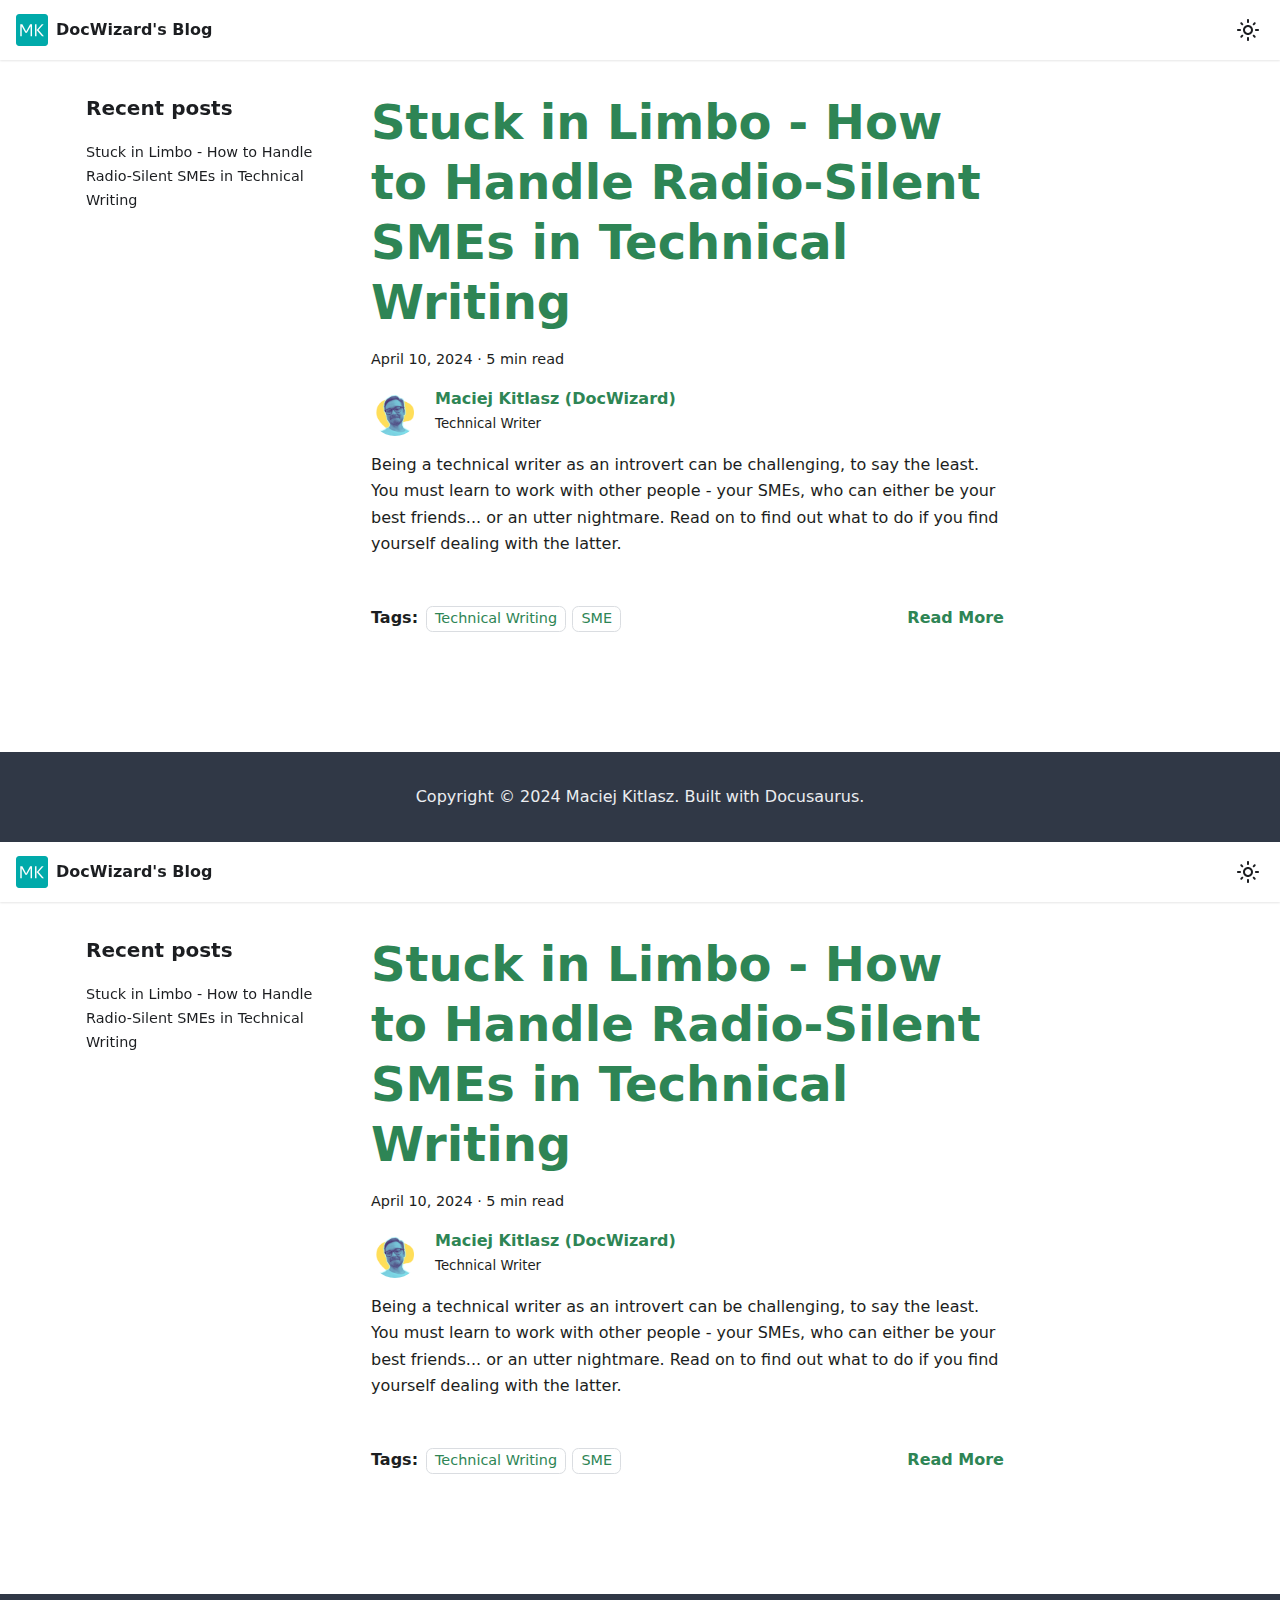
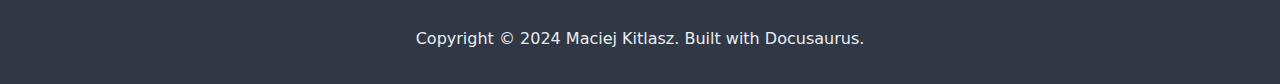
==== index.html @ 6c666f09 "first commit" ====
<!doctype html>
<html lang="en" dir="ltr" class="blog-wrapper blog-list-page plugin-blog plugin-id-default" data-has-hydrated="false">
<head>
<meta charset="UTF-8">
<meta name="generator" content="Docusaurus v3.2.1">
<title data-rh="true">DocWizard&#x27;s Blog | DocWizard&#x27;s Blog</title><meta data-rh="true" name="viewport" content="width=device-width,initial-scale=1"><meta data-rh="true" name="twitter:card" content="summary_large_image"><meta data-rh="true" property="og:image" content="https://docwizard.github.io/img/docusaurus-social-card.jpg"><meta data-rh="true" name="twitter:image" content="https://docwizard.github.io/img/docusaurus-social-card.jpg"><meta data-rh="true" property="og:url" content="https://docwizard.github.io/"><meta data-rh="true" property="og:locale" content="en"><meta data-rh="true" name="docusaurus_locale" content="en"><meta data-rh="true" name="docsearch:language" content="en"><meta data-rh="true" property="og:title" content="DocWizard&#x27;s Blog | DocWizard&#x27;s Blog"><meta data-rh="true" name="description" content="Blog"><meta data-rh="true" property="og:description" content="Blog"><meta data-rh="true" name="docusaurus_tag" content="blog_posts_list"><meta data-rh="true" name="docsearch:docusaurus_tag" content="blog_posts_list"><link data-rh="true" rel="icon" href="/img/favicon.ico"><link data-rh="true" rel="canonical" href="https://docwizard.github.io/"><link data-rh="true" rel="alternate" href="https://docwizard.github.io/" hreflang="en"><link data-rh="true" rel="alternate" href="https://docwizard.github.io/" hreflang="x-default"><script data-rh="true">function insertBanner(){var n=document.createElement("div");n.id="__docusaurus-base-url-issue-banner-container";n.innerHTML='\n<div id="__docusaurus-base-url-issue-banner" style="border: thick solid red; background-color: rgb(255, 230, 179); margin: 20px; padding: 20px; font-size: 20px;">\n   <p style="font-weight: bold; font-size: 30px;">Your Docusaurus site did not load properly.</p>\n   <p>A very common reason is a wrong site <a href="https://docusaurus.io/docs/docusaurus.config.js/#baseUrl" style="font-weight: bold;">baseUrl configuration</a>.</p>\n   <p>Current configured baseUrl = <span style="font-weight: bold; color: red;">/</span>  (default value)</p>\n   <p>We suggest trying baseUrl = <span id="__docusaurus-base-url-issue-banner-suggestion-container" style="font-weight: bold; color: green;"></span></p>\n</div>\n',document.body.prepend(n);var e=document.getElementById("__docusaurus-base-url-issue-banner-suggestion-container"),s=window.location.pathname,o="/"===s.substr(-1)?s:s+"/";e.innerHTML=o}document.addEventListener("DOMContentLoaded",(function(){void 0===window.docusaurus&&insertBanner()}))</script><script data-rh="true" type="application/ld+json">{"@context":"https://schema.org","@type":"Blog","@id":"https://docwizard.github.io/","mainEntityOfPage":"https://docwizard.github.io/","headline":"Blog","description":"Blog","blogPost":[{"@type":"BlogPosting","@id":"https://docwizard.github.io/SME-handling-tips","mainEntityOfPage":"https://docwizard.github.io/SME-handling-tips","url":"https://docwizard.github.io/SME-handling-tips","headline":"Stuck in Limbo - How to Handle Radio-Silent SMEs in Technical Writing","name":"Stuck in Limbo - How to Handle Radio-Silent SMEs in Technical Writing","description":"Article on dealing with mute SMEs","datePublished":"2024-04-10T00:00:00.000Z","author":{"@type":"Person","name":"Maciej Kitlasz (DocWizard)","description":"Technical Writer","url":"https://www.kitlasz.eu/","image":"/img/face.png"},"image":{"@type":"ImageObject","@id":"https://docwizard.github.io/img/SME/why.png","url":"https://docwizard.github.io/img/SME/why.png","contentUrl":"https://docwizard.github.io/img/SME/why.png","caption":"title image for the blog post: Stuck in Limbo - How to Handle Radio-Silent SMEs in Technical Writing"},"keywords":[]}]}</script><link rel="alternate" type="application/rss+xml" href="/rss.xml" title="DocWizard&#39;s Blog RSS Feed">
<link rel="alternate" type="application/atom+xml" href="/atom.xml" title="DocWizard&#39;s Blog Atom Feed"><link rel="stylesheet" href="/assets/css/styles.37e1d1c1.css">
<script src="/assets/js/runtime~main.8d2a7196.js" defer="defer"></script>
<script src="/assets/js/main.fe4af370.js" defer="defer"></script>
</head>
<body class="navigation-with-keyboard">
<script>!function(){function t(t){document.documentElement.setAttribute("data-theme",t)}var e=function(){try{return new URLSearchParams(window.location.search).get("docusaurus-theme")}catch(t){}}()||function(){try{return localStorage.getItem("theme")}catch(t){}}();t(null!==e?e:"light")}(),function(){try{const c=new URLSearchParams(window.location.search).entries();for(var[t,e]of c)if(t.startsWith("docusaurus-data-")){var a=t.replace("docusaurus-data-","data-");document.documentElement.setAttribute(a,e)}}catch(t){}}()</script><div id="__docusaurus"><div role="region" aria-label="Skip to main content"><a class="skipToContent_fXgn" href="#__docusaurus_skipToContent_fallback">Skip to main content</a></div><nav aria-label="Main" class="navbar navbar--fixed-top"><div class="navbar__inner"><div class="navbar__items"><a class="navbar__brand" href="/"><div class="navbar__logo"><img src="/img/logo.png" alt="My Site Logo" class="themedComponent_mlkZ themedComponent--light_NVdE"><img src="/img/logo.png" alt="My Site Logo" class="themedComponent_mlkZ themedComponent--dark_xIcU"></div><b class="navbar__title text--truncate">DocWizard&#x27;s Blog</b></a></div><div class="navbar__items navbar__items--right"><div class="toggle_vylO colorModeToggle_DEke"><button class="clean-btn toggleButton_gllP toggleButtonDisabled_aARS" type="button" disabled="" title="Switch between dark and light mode (currently light mode)" aria-label="Switch between dark and light mode (currently light mode)" aria-live="polite"><svg viewBox="0 0 24 24" width="24" height="24" class="lightToggleIcon_pyhR"><path fill="currentColor" d="M12,9c1.65,0,3,1.35,3,3s-1.35,3-3,3s-3-1.35-3-3S10.35,9,12,9 M12,7c-2.76,0-5,2.24-5,5s2.24,5,5,5s5-2.24,5-5 S14.76,7,12,7L12,7z M2,13l2,0c0.55,0,1-0.45,1-1s-0.45-1-1-1l-2,0c-0.55,0-1,0.45-1,1S1.45,13,2,13z M20,13l2,0c0.55,0,1-0.45,1-1 s-0.45-1-1-1l-2,0c-0.55,0-1,0.45-1,1S19.45,13,20,13z M11,2v2c0,0.55,0.45,1,1,1s1-0.45,1-1V2c0-0.55-0.45-1-1-1S11,1.45,11,2z M11,20v2c0,0.55,0.45,1,1,1s1-0.45,1-1v-2c0-0.55-0.45-1-1-1C11.45,19,11,19.45,11,20z M5.99,4.58c-0.39-0.39-1.03-0.39-1.41,0 c-0.39,0.39-0.39,1.03,0,1.41l1.06,1.06c0.39,0.39,1.03,0.39,1.41,0s0.39-1.03,0-1.41L5.99,4.58z M18.36,16.95 c-0.39-0.39-1.03-0.39-1.41,0c-0.39,0.39-0.39,1.03,0,1.41l1.06,1.06c0.39,0.39,1.03,0.39,1.41,0c0.39-0.39,0.39-1.03,0-1.41 L18.36,16.95z M19.42,5.99c0.39-0.39,0.39-1.03,0-1.41c-0.39-0.39-1.03-0.39-1.41,0l-1.06,1.06c-0.39,0.39-0.39,1.03,0,1.41 s1.03,0.39,1.41,0L19.42,5.99z M7.05,18.36c0.39-0.39,0.39-1.03,0-1.41c-0.39-0.39-1.03-0.39-1.41,0l-1.06,1.06 c-0.39,0.39-0.39,1.03,0,1.41s1.03,0.39,1.41,0L7.05,18.36z"></path></svg><svg viewBox="0 0 24 24" width="24" height="24" class="darkToggleIcon_wfgR"><path fill="currentColor" d="M9.37,5.51C9.19,6.15,9.1,6.82,9.1,7.5c0,4.08,3.32,7.4,7.4,7.4c0.68,0,1.35-0.09,1.99-0.27C17.45,17.19,14.93,19,12,19 c-3.86,0-7-3.14-7-7C5,9.07,6.81,6.55,9.37,5.51z M12,3c-4.97,0-9,4.03-9,9s4.03,9,9,9s9-4.03,9-9c0-0.46-0.04-0.92-0.1-1.36 c-0.98,1.37-2.58,2.26-4.4,2.26c-2.98,0-5.4-2.42-5.4-5.4c0-1.81,0.89-3.42,2.26-4.4C12.92,3.04,12.46,3,12,3L12,3z"></path></svg></button></div><div class="navbarSearchContainer_Bca1"></div></div></div><div role="presentation" class="navbar-sidebar__backdrop"></div></nav><div id="__docusaurus_skipToContent_fallback" class="main-wrapper mainWrapper_z2l0"><div class="container margin-vert--lg"><div class="row"><aside class="col col--3"><nav class="sidebar_re4s thin-scrollbar" aria-label="Blog recent posts navigation"><div class="sidebarItemTitle_pO2u margin-bottom--md">Recent posts</div><ul class="sidebarItemList_Yudw clean-list"><li class="sidebarItem__DBe"><a class="sidebarItemLink_mo7H" href="/SME-handling-tips">Stuck in Limbo - How to Handle Radio-Silent SMEs in Technical Writing</a></li></ul></nav></aside><main class="col col--7"><article class="margin-bottom--xl"><header><h2 class="title_f1Hy"><a href="/SME-handling-tips">Stuck in Limbo - How to Handle Radio-Silent SMEs in Technical Writing</a></h2><div class="container_mt6G margin-vert--md"><time datetime="2024-04-10T00:00:00.000Z">April 10, 2024</time> · <!-- -->5 min read</div><div class="margin-top--md margin-bottom--sm row"><div class="col col--6 authorCol_Hf19"><div class="avatar margin-bottom--sm"><a href="https://www.kitlasz.eu/" target="_blank" rel="noopener noreferrer" class="avatar__photo-link"><img class="avatar__photo" src="/img/face.png" alt="Maciej Kitlasz (DocWizard)"></a><div class="avatar__intro"><div class="avatar__name"><a href="https://www.kitlasz.eu/" target="_blank" rel="noopener noreferrer"><span>Maciej Kitlasz (DocWizard)</span></a></div><small class="avatar__subtitle">Technical Writer</small></div></div></div></div></header><div class="markdown"><p>Being a technical writer as an introvert can be challenging, to say the least. You must learn to work with other people - your SMEs, who can either be your best friends... or an utter nightmare. Read on to find out what to do if you find yourself dealing with the latter.</p></div><footer class="row docusaurus-mt-lg"><div class="col col--9"><b>Tags:</b><ul class="tags_jXut padding--none margin-left--sm"><li class="tag_QGVx"><a class="tag_zVej tagRegular_sFm0" href="/tags/technical-writing">Technical Writing</a></li><li class="tag_QGVx"><a class="tag_zVej tagRegular_sFm0" href="/tags/sme">SME</a></li></ul></div><div class="col text--right col--3"><a aria-label="Read more about Stuck in Limbo - How to Handle Radio-Silent SMEs in Technical Writing" href="/SME-handling-tips"><b>Read More</b></a></div></footer></article><nav class="pagination-nav" aria-label="Blog list page navigation"></nav></main></div></div></div><footer class="footer footer--dark"><div class="container container-fluid"><div class="footer__bottom text--center"><div class="footer__copyright">Copyright © 2024 Maciej Kitlasz. Built with Docusaurus.</div></div></div></footer></div>
</body>
</html>
---- assets/css/styles.37e1d1c1.css ----
.col,.container{padding:0 var(--ifm-spacing-horizontal);width:100%}.markdown>h2,.markdown>h3,.markdown>h4,.markdown>h5,.markdown>h6{margin-bottom:calc(var(--ifm-heading-vertical-rhythm-bottom)*var(--ifm-leading))}.markdown li,body{word-wrap:break-word}body,ol ol,ol ul,ul ol,ul ul{margin:0}pre,table{overflow:auto}blockquote,pre{margin:0 0 var(--ifm-spacing-vertical)}.breadcrumbs__link,.button{transition-timing-function:var(--ifm-transition-timing-default)}.button,code{vertical-align:middle}.button--outline.button--active,.button--outline:active,.button--outline:hover,:root{--ifm-button-color:var(--ifm-font-color-base-inverse)}.menu__link:hover,a{transition:color var(--ifm-transition-fast) var(--ifm-transition-timing-default)}.navbar--dark,:root{--ifm-navbar-link-hover-color:var(--ifm-color-primary)}.menu,.navbar-sidebar{overflow-x:hidden}:root,html[data-theme=dark]{--ifm-color-emphasis-500:var(--ifm-color-gray-500)}.toggleButton_gllP,html{-webkit-tap-highlight-color:transparent}.clean-list,.containsTaskList_mC6p,.details_lb9f>summary,.dropdown__menu,.menu__list{list-style:none}:root{--ifm-color-scheme:light;--ifm-dark-value:10%;--ifm-darker-value:15%;--ifm-darkest-value:30%;--ifm-light-value:15%;--ifm-lighter-value:30%;--ifm-lightest-value:50%;--ifm-contrast-background-value:90%;--ifm-contrast-foreground-value:70%;--ifm-contrast-background-dark-value:70%;--ifm-contrast-foreground-dark-value:90%;--ifm-color-primary:#3578e5;--ifm-color-secondary:#ebedf0;--ifm-color-success:#00a400;--ifm-color-info:#54c7ec;--ifm-color-warning:#ffba00;--ifm-color-danger:#fa383e;--ifm-color-primary-dark:#306cce;--ifm-color-primary-darker:#2d66c3;--ifm-color-primary-darkest:#2554a0;--ifm-color-primary-light:#538ce9;--ifm-color-primary-lighter:#72a1ed;--ifm-color-primary-lightest:#9abcf2;--ifm-color-primary-contrast-background:#ebf2fc;--ifm-color-primary-contrast-foreground:#102445;--ifm-color-secondary-dark:#d4d5d8;--ifm-color-secondary-darker:#c8c9cc;--ifm-color-secondary-darkest:#a4a6a8;--ifm-color-secondary-light:#eef0f2;--ifm-color-secondary-lighter:#f1f2f5;--ifm-color-secondary-lightest:#f5f6f8;--ifm-color-secondary-contrast-background:#fdfdfe;--ifm-color-secondary-contrast-foreground:#474748;--ifm-color-success-dark:#009400;--ifm-color-success-darker:#008b00;--ifm-color-success-darkest:#007300;--ifm-color-success-light:#26b226;--ifm-color-success-lighter:#4dbf4d;--ifm-color-success-lightest:#80d280;--ifm-color-success-contrast-background:#e6f6e6;--ifm-color-success-contrast-foreground:#003100;--ifm-color-info-dark:#4cb3d4;--ifm-color-info-darker:#47a9c9;--ifm-color-info-darkest:#3b8ba5;--ifm-color-info-light:#6ecfef;--ifm-color-info-lighter:#87d8f2;--ifm-color-info-lightest:#aae3f6;--ifm-color-info-contrast-background:#eef9fd;--ifm-color-info-contrast-foreground:#193c47;--ifm-color-warning-dark:#e6a700;--ifm-color-warning-darker:#d99e00;--ifm-color-warning-darkest:#b38200;--ifm-color-warning-light:#ffc426;--ifm-color-warning-lighter:#ffcf4d;--ifm-color-warning-lightest:#ffdd80;--ifm-color-warning-contrast-background:#fff8e6;--ifm-color-warning-contrast-foreground:#4d3800;--ifm-color-danger-dark:#e13238;--ifm-color-danger-darker:#d53035;--ifm-color-danger-darkest:#af272b;--ifm-color-danger-light:#fb565b;--ifm-color-danger-lighter:#fb7478;--ifm-color-danger-lightest:#fd9c9f;--ifm-color-danger-contrast-background:#ffebec;--ifm-color-danger-contrast-foreground:#4b1113;--ifm-color-white:#fff;--ifm-color-black:#000;--ifm-color-gray-0:var(--ifm-color-white);--ifm-color-gray-100:#f5f6f7;--ifm-color-gray-200:#ebedf0;--ifm-color-gray-300:#dadde1;--ifm-color-gray-400:#ccd0d5;--ifm-color-gray-500:#bec3c9;--ifm-color-gray-600:#8d949e;--ifm-color-gray-700:#606770;--ifm-color-gray-800:#444950;--ifm-color-gray-900:#1c1e21;--ifm-color-gray-1000:var(--ifm-color-black);--ifm-color-emphasis-0:var(--ifm-color-gray-0);--ifm-color-emphasis-100:var(--ifm-color-gray-100);--ifm-color-emphasis-200:var(--ifm-color-gray-200);--ifm-color-emphasis-300:var(--ifm-color-gray-300);--ifm-color-emphasis-400:var(--ifm-color-gray-400);--ifm-color-emphasis-600:var(--ifm-color-gray-600);--ifm-color-emphasis-700:var(--ifm-color-gray-700);--ifm-color-emphasis-800:var(--ifm-color-gray-800);--ifm-color-emphasis-900:var(--ifm-color-gray-900);--ifm-color-emphasis-1000:var(--ifm-color-gray-1000);--ifm-color-content:var(--ifm-color-emphasis-900);--ifm-color-content-inverse:var(--ifm-color-emphasis-0);--ifm-color-content-secondary:#525860;--ifm-background-color:#0000;--ifm-background-surface-color:var(--ifm-color-content-inverse);--ifm-global-border-width:1px;--ifm-global-radius:0.4rem;--ifm-hover-overlay:#0000000d;--ifm-font-color-base:var(--ifm-color-content);--ifm-font-color-base-inverse:var(--ifm-color-content-inverse);--ifm-font-color-secondary:var(--ifm-color-content-secondary);--ifm-font-family-base:system-ui,-apple-system,Segoe UI,Roboto,Ubuntu,Cantarell,Noto Sans,sans-serif,BlinkMacSystemFont,"Segoe UI",Helvetica,Arial,sans-serif,"Apple Color Emoji","Segoe UI Emoji","Segoe UI Symbol";--ifm-font-family-monospace:SFMono-Regular,Menlo,Monaco,Consolas,"Liberation Mono","Courier New",monospace;--ifm-font-size-base:100%;--ifm-font-weight-light:300;--ifm-font-weight-normal:400;--ifm-font-weight-semibold:500;--ifm-font-weight-bold:700;--ifm-font-weight-base:var(--ifm-font-weight-normal);--ifm-line-height-base:1.65;--ifm-global-spacing:1rem;--ifm-spacing-vertical:var(--ifm-global-spacing);--ifm-spacing-horizontal:var(--ifm-global-spacing);--ifm-transition-fast:200ms;--ifm-transition-slow:400ms;--ifm-transition-timing-default:cubic-bezier(0.08,0.52,0.52,1);--ifm-global-shadow-lw:0 1px 2px 0 #0000001a;--ifm-global-shadow-md:0 5px 40px #0003;--ifm-global-shadow-tl:0 12px 28px 0 #0003,0 2px 4px 0 #0000001a;--ifm-z-index-dropdown:100;--ifm-z-index-fixed:200;--ifm-z-index-overlay:400;--ifm-container-width:1140px;--ifm-container-width-xl:1320px;--ifm-code-background:#f6f7f8;--ifm-code-border-radius:var(--ifm-global-radius);--ifm-code-font-size:90%;--ifm-code-padding-horizontal:0.1rem;--ifm-code-padding-vertical:0.1rem;--ifm-pre-background:var(--ifm-code-background);--ifm-pre-border-radius:var(--ifm-code-border-radius);--ifm-pre-color:inherit;--ifm-pre-line-height:1.45;--ifm-pre-padding:1rem;--ifm-heading-color:inherit;--ifm-heading-margin-top:0;--ifm-heading-margin-bottom:var(--ifm-spacing-vertical);--ifm-heading-font-family:var(--ifm-font-family-base);--ifm-heading-font-weight:var(--ifm-font-weight-bold);--ifm-heading-line-height:1.25;--ifm-h1-font-size:2rem;--ifm-h2-font-size:1.5rem;--ifm-h3-font-size:1.25rem;--ifm-h4-font-size:1rem;--ifm-h5-font-size:0.875rem;--ifm-h6-font-size:0.85rem;--ifm-image-alignment-padding:1.25rem;--ifm-leading-desktop:1.25;--ifm-leading:calc(var(--ifm-leading-desktop)*1rem);--ifm-list-left-padding:2rem;--ifm-list-margin:1rem;--ifm-list-item-margin:0.25rem;--ifm-list-paragraph-margin:1rem;--ifm-table-cell-padding:0.75rem;--ifm-table-background:#0000;--ifm-table-stripe-background:#00000008;--ifm-table-border-width:1px;--ifm-table-border-color:var(--ifm-color-emphasis-300);--ifm-table-head-background:inherit;--ifm-table-head-color:inherit;--ifm-table-head-font-weight:var(--ifm-font-weight-bold);--ifm-table-cell-color:inherit;--ifm-link-color:var(--ifm-color-primary);--ifm-link-decoration:none;--ifm-link-hover-color:var(--ifm-link-color);--ifm-link-hover-decoration:underline;--ifm-paragraph-margin-bottom:var(--ifm-leading);--ifm-blockquote-font-size:var(--ifm-font-size-base);--ifm-blockquote-border-left-width:2px;--ifm-blockquote-padding-horizontal:var(--ifm-spacing-horizontal);--ifm-blockquote-padding-vertical:0;--ifm-blockquote-shadow:none;--ifm-blockquote-color:var(--ifm-color-emphasis-800);--ifm-blockquote-border-color:var(--ifm-color-emphasis-300);--ifm-hr-background-color:var(--ifm-color-emphasis-500);--ifm-hr-height:1px;--ifm-hr-margin-vertical:1.5rem;--ifm-scrollbar-size:7px;--ifm-scrollbar-track-background-color:#f1f1f1;--ifm-scrollbar-thumb-background-color:silver;--ifm-scrollbar-thumb-hover-background-color:#a7a7a7;--ifm-alert-background-color:inherit;--ifm-alert-border-color:inherit;--ifm-alert-border-radius:var(--ifm-global-radius);--ifm-alert-border-width:0px;--ifm-alert-border-left-width:5px;--ifm-alert-color:var(--ifm-font-color-base);--ifm-alert-padding-horizontal:var(--ifm-spacing-horizontal);--ifm-alert-padding-vertical:var(--ifm-spacing-vertical);--ifm-alert-shadow:var(--ifm-global-shadow-lw);--ifm-avatar-intro-margin:1rem;--ifm-avatar-intro-alignment:inherit;--ifm-avatar-photo-size:3rem;--ifm-badge-background-color:inherit;--ifm-badge-border-color:inherit;--ifm-badge-border-radius:var(--ifm-global-radius);--ifm-badge-border-width:var(--ifm-global-border-width);--ifm-badge-color:var(--ifm-color-white);--ifm-badge-padding-horizontal:calc(var(--ifm-spacing-horizontal)*0.5);--ifm-badge-padding-vertical:calc(var(--ifm-spacing-vertical)*0.25);--ifm-breadcrumb-border-radius:1.5rem;--ifm-breadcrumb-spacing:0.5rem;--ifm-breadcrumb-color-active:var(--ifm-color-primary);--ifm-breadcrumb-item-background-active:var(--ifm-hover-overlay);--ifm-breadcrumb-padding-horizontal:0.8rem;--ifm-breadcrumb-padding-vertical:0.4rem;--ifm-breadcrumb-size-multiplier:1;--ifm-breadcrumb-separator:url('data:image/svg+xml;utf8,<svg xmlns="http://www.w3.org/2000/svg" x="0px" y="0px" viewBox="0 0 256 256"><g><g><polygon points="79.093,0 48.907,30.187 146.72,128 48.907,225.813 79.093,256 207.093,128"/></g></g><g></g><g></g><g></g><g></g><g></g><g></g><g></g><g></g><g></g><g></g><g></g><g></g><g></g><g></g><g></g></svg>');--ifm-breadcrumb-separator-filter:none;--ifm-breadcrumb-separator-size:0.5rem;--ifm-breadcrumb-separator-size-multiplier:1.25;--ifm-button-background-color:inherit;--ifm-button-border-color:var(--ifm-button-background-color);--ifm-button-border-width:var(--ifm-global-border-width);--ifm-button-font-weight:var(--ifm-font-weight-bold);--ifm-button-padding-horizontal:1.5rem;--ifm-button-padding-vertical:0.375rem;--ifm-button-size-multiplier:1;--ifm-button-transition-duration:var(--ifm-transition-fast);--ifm-button-border-radius:calc(var(--ifm-global-radius)*var(--ifm-button-size-multiplier));--ifm-button-group-spacing:2px;--ifm-card-background-color:var(--ifm-background-surface-color);--ifm-card-border-radius:calc(var(--ifm-global-radius)*2);--ifm-card-horizontal-spacing:var(--ifm-global-spacing);--ifm-card-vertical-spacing:var(--ifm-global-spacing);--ifm-toc-border-color:var(--ifm-color-emphasis-300);--ifm-toc-link-color:var(--ifm-color-content-secondary);--ifm-toc-padding-vertical:0.5rem;--ifm-toc-padding-horizontal:0.5rem;--ifm-dropdown-background-color:var(--ifm-background-surface-color);--ifm-dropdown-font-weight:var(--ifm-font-weight-semibold);--ifm-dropdown-link-color:var(--ifm-font-color-base);--ifm-dropdown-hover-background-color:var(--ifm-hover-overlay);--ifm-footer-background-color:var(--ifm-color-emphasis-100);--ifm-footer-color:inherit;--ifm-footer-link-color:var(--ifm-color-emphasis-700);--ifm-footer-link-hover-color:var(--ifm-color-primary);--ifm-footer-link-horizontal-spacing:0.5rem;--ifm-footer-padding-horizontal:calc(var(--ifm-spacing-horizontal)*2);--ifm-footer-padding-vertical:calc(var(--ifm-spacing-vertical)*2);--ifm-footer-title-color:inherit;--ifm-footer-logo-max-width:min(30rem,90vw);--ifm-hero-background-color:var(--ifm-background-surface-color);--ifm-hero-text-color:var(--ifm-color-emphasis-800);--ifm-menu-color:var(--ifm-color-emphasis-700);--ifm-menu-color-active:var(--ifm-color-primary);--ifm-menu-color-background-active:var(--ifm-hover-overlay);--ifm-menu-color-background-hover:var(--ifm-hover-overlay);--ifm-menu-link-padding-horizontal:0.75rem;--ifm-menu-link-padding-vertical:0.375rem;--ifm-menu-link-sublist-icon:url('data:image/svg+xml;utf8,<svg xmlns="http://www.w3.org/2000/svg" width="16px" height="16px" viewBox="0 0 24 24"><path fill="rgba(0,0,0,0.5)" d="M7.41 15.41L12 10.83l4.59 4.58L18 14l-6-6-6 6z"></path></svg>');--ifm-menu-link-sublist-icon-filter:none;--ifm-navbar-background-color:var(--ifm-background-surface-color);--ifm-navbar-height:3.75rem;--ifm-navbar-item-padding-horizontal:0.75rem;--ifm-navbar-item-padding-vertical:0.25rem;--ifm-navbar-link-color:var(--ifm-font-color-base);--ifm-navbar-link-active-color:var(--ifm-link-color);--ifm-navbar-padding-horizontal:var(--ifm-spacing-horizontal);--ifm-navbar-padding-vertical:calc(var(--ifm-spacing-vertical)*0.5);--ifm-navbar-shadow:var(--ifm-global-shadow-lw);--ifm-navbar-search-input-background-color:var(--ifm-color-emphasis-200);--ifm-navbar-search-input-color:var(--ifm-color-emphasis-800);--ifm-navbar-search-input-placeholder-color:var(--ifm-color-emphasis-500);--ifm-navbar-search-input-icon:url('data:image/svg+xml;utf8,<svg fill="currentColor" xmlns="http://www.w3.org/2000/svg" viewBox="0 0 16 16" height="16px" width="16px"><path d="M6.02945,10.20327a4.17382,4.17382,0,1,1,4.17382-4.17382A4.15609,4.15609,0,0,1,6.02945,10.20327Zm9.69195,4.2199L10.8989,9.59979A5.88021,5.88021,0,0,0,12.058,6.02856,6.00467,6.00467,0,1,0,9.59979,10.8989l4.82338,4.82338a.89729.89729,0,0,0,1.29912,0,.89749.89749,0,0,0-.00087-1.29909Z" /></svg>');--ifm-navbar-sidebar-width:83vw;--ifm-pagination-border-radius:var(--ifm-global-radius);--ifm-pagination-color-active:var(--ifm-color-primary);--ifm-pagination-font-size:1rem;--ifm-pagination-item-active-background:var(--ifm-hover-overlay);--ifm-pagination-page-spacing:0.2em;--ifm-pagination-padding-horizontal:calc(var(--ifm-spacing-horizontal)*1);--ifm-pagination-padding-vertical:calc(var(--ifm-spacing-vertical)*0.25);--ifm-pagination-nav-border-radius:var(--ifm-global-radius);--ifm-pagination-nav-color-hover:var(--ifm-color-primary);--ifm-pills-color-active:var(--ifm-color-primary);--ifm-pills-color-background-active:var(--ifm-hover-overlay);--ifm-pills-spacing:0.125rem;--ifm-tabs-color:var(--ifm-font-color-secondary);--ifm-tabs-color-active:var(--ifm-color-primary);--ifm-tabs-color-active-border:var(--ifm-tabs-color-active);--ifm-tabs-padding-horizontal:1rem;--ifm-tabs-padding-vertical:1rem;--docusaurus-progress-bar-color:var(--ifm-color-primary);--ifm-color-primary:#2e8555;--ifm-color-primary-dark:#29784c;--ifm-color-primary-darker:#277148;--ifm-color-primary-darkest:#205d3b;--ifm-color-primary-light:#33925d;--ifm-color-primary-lighter:#359962;--ifm-color-primary-lightest:#3cad6e;--ifm-code-font-size:95%;--docusaurus-highlighted-code-line-bg:#0000001a;--docusaurus-announcement-bar-height:auto;--docusaurus-tag-list-border:var(--ifm-color-emphasis-300)}.badge--danger,.badge--info,.badge--primary,.badge--secondary,.badge--success,.badge--warning{--ifm-badge-border-color:var(--ifm-badge-background-color)}.button--link,.button--outline{--ifm-button-background-color:#0000}*{box-sizing:border-box}html{-webkit-font-smoothing:antialiased;-webkit-text-size-adjust:100%;text-size-adjust:100%;background-color:var(--ifm-background-color);color:var(--ifm-font-color-base);color-scheme:var(--ifm-color-scheme);font:var(--ifm-font-size-base)/var(--ifm-line-height-base) var(--ifm-font-family-base);text-rendering:optimizelegibility}iframe{border:0;color-scheme:auto}.container{margin:0 auto;max-width:var(--ifm-container-width)}.container--fluid{max-width:inherit}.row{display:flex;flex-wrap:wrap;margin:0 calc(var(--ifm-spacing-horizontal)*-1)}.margin-bottom--none,.margin-vert--none,.markdown>:last-child{margin-bottom:0!important}.margin-top--none,.margin-vert--none{margin-top:0!important}.row--no-gutters{margin-left:0;margin-right:0}.margin-horiz--none,.margin-right--none{margin-right:0!important}.row--no-gutters>.col{padding-left:0;padding-right:0}.row--align-top{align-items:flex-start}.row--align-bottom{align-items:flex-end}.row--align-center{align-items:center}.row--align-stretch{align-items:stretch}.row--align-baseline{align-items:baseline}.col{--ifm-col-width:100%;flex:1 0;margin-left:0;max-width:var(--ifm-col-width)}.padding-bottom--none,.padding-vert--none{padding-bottom:0!important}.padding-top--none,.padding-vert--none{padding-top:0!important}.padding-horiz--none,.padding-left--none{padding-left:0!important}.padding-horiz--none,.padding-right--none{padding-right:0!important}.col[class*=col--]{flex:0 0 var(--ifm-col-width)}.col--1{--ifm-col-width:8.33333%}.col--offset-1{margin-left:8.33333%}.col--2{--ifm-col-width:16.66667%}.col--offset-2{margin-left:16.66667%}.col--3{--ifm-col-width:25%}.col--offset-3{margin-left:25%}.col--4{--ifm-col-width:33.33333%}.col--offset-4{margin-left:33.33333%}.col--5{--ifm-col-width:41.66667%}.col--offset-5{margin-left:41.66667%}.col--6{--ifm-col-width:50%}.col--offset-6{margin-left:50%}.col--7{--ifm-col-width:58.33333%}.col--offset-7{margin-left:58.33333%}.col--8{--ifm-col-width:66.66667%}.col--offset-8{margin-left:66.66667%}.col--9{--ifm-col-width:75%}.col--offset-9{margin-left:75%}.col--10{--ifm-col-width:83.33333%}.col--offset-10{margin-left:83.33333%}.col--11{--ifm-col-width:91.66667%}.col--offset-11{margin-left:91.66667%}.col--12{--ifm-col-width:100%}.col--offset-12{margin-left:100%}.margin-horiz--none,.margin-left--none{margin-left:0!important}.margin--none{margin:0!important}.margin-bottom--xs,.margin-vert--xs{margin-bottom:.25rem!important}.margin-top--xs,.margin-vert--xs{margin-top:.25rem!important}.margin-horiz--xs,.margin-left--xs{margin-left:.25rem!important}.margin-horiz--xs,.margin-right--xs{margin-right:.25rem!important}.margin--xs{margin:.25rem!important}.margin-bottom--sm,.margin-vert--sm{margin-bottom:.5rem!important}.margin-top--sm,.margin-vert--sm{margin-top:.5rem!important}.margin-horiz--sm,.margin-left--sm{margin-left:.5rem!important}.margin-horiz--sm,.margin-right--sm{margin-right:.5rem!important}.margin--sm{margin:.5rem!important}.margin-bottom--md,.margin-vert--md{margin-bottom:1rem!important}.margin-top--md,.margin-vert--md{margin-top:1rem!important}.margin-horiz--md,.margin-left--md{margin-left:1rem!important}.margin-horiz--md,.margin-right--md{margin-right:1rem!important}.margin--md{margin:1rem!important}.margin-bottom--lg,.margin-vert--lg{margin-bottom:2rem!important}.margin-top--lg,.margin-vert--lg{margin-top:2rem!important}.margin-horiz--lg,.margin-left--lg{margin-left:2rem!important}.margin-horiz--lg,.margin-right--lg{margin-right:2rem!important}.margin--lg{margin:2rem!important}.margin-bottom--xl,.margin-vert--xl{margin-bottom:5rem!important}.margin-top--xl,.margin-vert--xl{margin-top:5rem!important}.margin-horiz--xl,.margin-left--xl{margin-left:5rem!important}.margin-horiz--xl,.margin-right--xl{margin-right:5rem!important}.margin--xl{margin:5rem!important}.padding--none{padding:0!important}.padding-bottom--xs,.padding-vert--xs{padding-bottom:.25rem!important}.padding-top--xs,.padding-vert--xs{padding-top:.25rem!important}.padding-horiz--xs,.padding-left--xs{padding-left:.25rem!important}.padding-horiz--xs,.padding-right--xs{padding-right:.25rem!important}.padding--xs{padding:.25rem!important}.padding-bottom--sm,.padding-vert--sm{padding-bottom:.5rem!important}.padding-top--sm,.padding-vert--sm{padding-top:.5rem!important}.padding-horiz--sm,.padding-left--sm{padding-left:.5rem!important}.padding-horiz--sm,.padding-right--sm{padding-right:.5rem!important}.padding--sm{padding:.5rem!important}.padding-bottom--md,.padding-vert--md{padding-bottom:1rem!important}.padding-top--md,.padding-vert--md{padding-top:1rem!important}.padding-horiz--md,.padding-left--md{padding-left:1rem!important}.padding-horiz--md,.padding-right--md{padding-right:1rem!important}.padding--md{padding:1rem!important}.padding-bottom--lg,.padding-vert--lg{padding-bottom:2rem!important}.padding-top--lg,.padding-vert--lg{padding-top:2rem!important}.padding-horiz--lg,.padding-left--lg{padding-left:2rem!important}.padding-horiz--lg,.padding-right--lg{padding-right:2rem!important}.padding--lg{padding:2rem!important}.padding-bottom--xl,.padding-vert--xl{padding-bottom:5rem!important}.padding-top--xl,.padding-vert--xl{padding-top:5rem!important}.padding-horiz--xl,.padding-left--xl{padding-left:5rem!important}.padding-horiz--xl,.padding-right--xl{padding-right:5rem!important}.padding--xl{padding:5rem!important}code{background-color:var(--ifm-code-background);border:.1rem solid #0000001a;border-radius:var(--ifm-code-border-radius);font-family:var(--ifm-font-family-monospace);font-size:var(--ifm-code-font-size);padding:var(--ifm-code-padding-vertical) var(--ifm-code-padding-horizontal)}a code{color:inherit}pre{background-color:var(--ifm-pre-background);border-radius:var(--ifm-pre-border-radius);color:var(--ifm-pre-color);font:var(--ifm-code-font-size)/var(--ifm-pre-line-height) var(--ifm-font-family-monospace);padding:var(--ifm-pre-padding)}pre code{background-color:initial;border:none;font-size:100%;line-height:inherit;padding:0}kbd{background-color:var(--ifm-color-emphasis-0);border:1px solid var(--ifm-color-emphasis-400);border-radius:.2rem;box-shadow:inset 0 -1px 0 var(--ifm-color-emphasis-400);color:var(--ifm-color-emphasis-800);font:80% var(--ifm-font-family-monospace);padding:.15rem .3rem}h1,h2,h3,h4,h5,h6{color:var(--ifm-heading-color);font-family:var(--ifm-heading-font-family);font-weight:var(--ifm-heading-font-weight);line-height:var(--ifm-heading-line-height);margin:var(--ifm-heading-margin-top) 0 var(--ifm-heading-margin-bottom) 0}h1{font-size:var(--ifm-h1-font-size)}h2{font-size:var(--ifm-h2-font-size)}h3{font-size:var(--ifm-h3-font-size)}h4{font-size:var(--ifm-h4-font-size)}h5{font-size:var(--ifm-h5-font-size)}h6{font-size:var(--ifm-h6-font-size)}img{max-width:100%}img[align=right]{padding-left:var(--image-alignment-padding)}img[align=left]{padding-right:var(--image-alignment-padding)}.markdown{--ifm-h1-vertical-rhythm-top:3;--ifm-h2-vertical-rhythm-top:2;--ifm-h3-vertical-rhythm-top:1.5;--ifm-heading-vertical-rhythm-top:1.25;--ifm-h1-vertical-rhythm-bottom:1.25;--ifm-heading-vertical-rhythm-bottom:1}.markdown:after,.markdown:before{content:"";display:table}.markdown:after{clear:both}.markdown h1:first-child{--ifm-h1-font-size:3rem;margin-bottom:calc(var(--ifm-h1-vertical-rhythm-bottom)*var(--ifm-leading))}.markdown>h2{--ifm-h2-font-size:2rem;margin-top:calc(var(--ifm-h2-vertical-rhythm-top)*var(--ifm-leading))}.markdown>h3{--ifm-h3-font-size:1.5rem;margin-top:calc(var(--ifm-h3-vertical-rhythm-top)*var(--ifm-leading))}.markdown>h4,.markdown>h5,.markdown>h6{margin-top:calc(var(--ifm-heading-vertical-rhythm-top)*var(--ifm-leading))}.markdown>p,.markdown>pre,.markdown>ul{margin-bottom:var(--ifm-leading)}.markdown li>p{margin-top:var(--ifm-list-paragraph-margin)}.markdown li+li{margin-top:var(--ifm-list-item-margin)}ol,ul{margin:0 0 var(--ifm-list-margin);padding-left:var(--ifm-list-left-padding)}ol ol,ul ol{list-style-type:lower-roman}ol ol ol,ol ul ol,ul ol ol,ul ul ol{list-style-type:lower-alpha}table{border-collapse:collapse;display:block;margin-bottom:var(--ifm-spacing-vertical)}table thead tr{border-bottom:2px solid var(--ifm-table-border-color)}table thead,table tr:nth-child(2n){background-color:var(--ifm-table-stripe-background)}table tr{background-color:var(--ifm-table-background);border-top:var(--ifm-table-border-width) solid var(--ifm-table-border-color)}table td,table th{border:var(--ifm-table-border-width) solid var(--ifm-table-border-color);padding:var(--ifm-table-cell-padding)}table th{background-color:var(--ifm-table-head-background);color:var(--ifm-table-head-color);font-weight:var(--ifm-table-head-font-weight)}table td{color:var(--ifm-table-cell-color)}strong{font-weight:var(--ifm-font-weight-bold)}a{color:var(--ifm-link-color);text-decoration:var(--ifm-link-decoration)}a:hover{color:var(--ifm-link-hover-color);text-decoration:var(--ifm-link-hover-decoration)}.button:hover,.text--no-decoration,.text--no-decoration:hover,a:not([href]){text-decoration:none}p{margin:0 0 var(--ifm-paragraph-margin-bottom)}blockquote{border-left:var(--ifm-blockquote-border-left-width) solid var(--ifm-blockquote-border-color);box-shadow:var(--ifm-blockquote-shadow);color:var(--ifm-blockquote-color);font-size:var(--ifm-blockquote-font-size);padding:var(--ifm-blockquote-padding-vertical) var(--ifm-blockquote-padding-horizontal)}blockquote>:first-child{margin-top:0}blockquote>:last-child{margin-bottom:0}hr{background-color:var(--ifm-hr-background-color);border:0;height:var(--ifm-hr-height);margin:var(--ifm-hr-margin-vertical) 0}.shadow--lw{box-shadow:var(--ifm-global-shadow-lw)!important}.shadow--md{box-shadow:var(--ifm-global-shadow-md)!important}.shadow--tl{box-shadow:var(--ifm-global-shadow-tl)!important}.text--primary,.wordWrapButtonEnabled_EoeP .wordWrapButtonIcon_Bwma{color:var(--ifm-color-primary)}.text--secondary{color:var(--ifm-color-secondary)}.text--success{color:var(--ifm-color-success)}.text--info{color:var(--ifm-color-info)}.text--warning{color:var(--ifm-color-warning)}.text--danger{color:var(--ifm-color-danger)}.text--center{text-align:center}.text--left{text-align:left}.text--justify{text-align:justify}.text--right{text-align:right}.text--capitalize{text-transform:capitalize}.text--lowercase{text-transform:lowercase}.admonitionHeading_Gvgb,.alert__heading,.text--uppercase{text-transform:uppercase}.text--light{font-weight:var(--ifm-font-weight-light)}.text--normal{font-weight:var(--ifm-font-weight-normal)}.text--semibold{font-weight:var(--ifm-font-weight-semibold)}.text--bold{font-weight:var(--ifm-font-weight-bold)}.text--italic{font-style:italic}.text--truncate{overflow:hidden;text-overflow:ellipsis;white-space:nowrap}.text--break{word-wrap:break-word!important;word-break:break-word!important}.clean-btn{background:none;border:none;color:inherit;cursor:pointer;font-family:inherit;padding:0}.alert,.alert .close{color:var(--ifm-alert-foreground-color)}.clean-list{padding-left:0}.alert--primary{--ifm-alert-background-color:var(--ifm-color-primary-contrast-background);--ifm-alert-background-color-highlight:#3578e526;--ifm-alert-foreground-color:var(--ifm-color-primary-contrast-foreground);--ifm-alert-border-color:var(--ifm-color-primary-dark)}.alert--secondary{--ifm-alert-background-color:var(--ifm-color-secondary-contrast-background);--ifm-alert-background-color-highlight:#ebedf026;--ifm-alert-foreground-color:var(--ifm-color-secondary-contrast-foreground);--ifm-alert-border-color:var(--ifm-color-secondary-dark)}.alert--success{--ifm-alert-background-color:var(--ifm-color-success-contrast-background);--ifm-alert-background-color-highlight:#00a40026;--ifm-alert-foreground-color:var(--ifm-color-success-contrast-foreground);--ifm-alert-border-color:var(--ifm-color-success-dark)}.alert--info{--ifm-alert-background-color:var(--ifm-color-info-contrast-background);--ifm-alert-background-color-highlight:#54c7ec26;--ifm-alert-foreground-color:var(--ifm-color-info-contrast-foreground);--ifm-alert-border-color:var(--ifm-color-info-dark)}.alert--warning{--ifm-alert-background-color:var(--ifm-color-warning-contrast-background);--ifm-alert-background-color-highlight:#ffba0026;--ifm-alert-foreground-color:var(--ifm-color-warning-contrast-foreground);--ifm-alert-border-color:var(--ifm-color-warning-dark)}.alert--danger{--ifm-alert-background-color:var(--ifm-color-danger-contrast-background);--ifm-alert-background-color-highlight:#fa383e26;--ifm-alert-foreground-color:var(--ifm-color-danger-contrast-foreground);--ifm-alert-border-color:var(--ifm-color-danger-dark)}.alert{--ifm-code-background:var(--ifm-alert-background-color-highlight);--ifm-link-color:var(--ifm-alert-foreground-color);--ifm-link-hover-color:var(--ifm-alert-foreground-color);--ifm-link-decoration:underline;--ifm-tabs-color:var(--ifm-alert-foreground-color);--ifm-tabs-color-active:var(--ifm-alert-foreground-color);--ifm-tabs-color-active-border:var(--ifm-alert-border-color);background-color:var(--ifm-alert-background-color);border:var(--ifm-alert-border-width) solid var(--ifm-alert-border-color);border-left-width:var(--ifm-alert-border-left-width);border-radius:var(--ifm-alert-border-radius);box-shadow:var(--ifm-alert-shadow);padding:var(--ifm-alert-padding-vertical) var(--ifm-alert-padding-horizontal)}.alert__heading{align-items:center;display:flex;font:700 var(--ifm-h5-font-size)/var(--ifm-heading-line-height) var(--ifm-heading-font-family);margin-bottom:.5rem}.alert__icon{display:inline-flex;margin-right:.4em}.alert__icon svg{fill:var(--ifm-alert-foreground-color);stroke:var(--ifm-alert-foreground-color);stroke-width:0}.alert .close{margin:calc(var(--ifm-alert-padding-vertical)*-1) calc(var(--ifm-alert-padding-horizontal)*-1) 0 0;opacity:.75}.alert .close:focus,.alert .close:hover{opacity:1}.alert a{text-decoration-color:var(--ifm-alert-border-color)}.alert a:hover{text-decoration-thickness:2px}.avatar{column-gap:var(--ifm-avatar-intro-margin);display:flex}.avatar__photo{border-radius:50%;display:block;height:var(--ifm-avatar-photo-size);overflow:hidden;width:var(--ifm-avatar-photo-size)}.card--full-height,.navbar__logo img,body,html{height:100%}.avatar__photo--sm{--ifm-avatar-photo-size:2rem}.avatar__photo--lg{--ifm-avatar-photo-size:4rem}.avatar__photo--xl{--ifm-avatar-photo-size:6rem}.avatar__intro{display:flex;flex:1 1;flex-direction:column;justify-content:center;text-align:var(--ifm-avatar-intro-alignment)}.badge,.breadcrumbs__item,.breadcrumbs__link,.button,.dropdown>.navbar__link:after{display:inline-block}.avatar__name{font:700 var(--ifm-h4-font-size)/var(--ifm-heading-line-height) var(--ifm-font-family-base)}.avatar__subtitle{margin-top:.25rem}.avatar--vertical{--ifm-avatar-intro-alignment:center;--ifm-avatar-intro-margin:0.5rem;align-items:center;flex-direction:column}.badge{background-color:var(--ifm-badge-background-color);border:var(--ifm-badge-border-width) solid var(--ifm-badge-border-color);border-radius:var(--ifm-badge-border-radius);color:var(--ifm-badge-color);font-size:75%;font-weight:var(--ifm-font-weight-bold);line-height:1;padding:var(--ifm-badge-padding-vertical) var(--ifm-badge-padding-horizontal)}.badge--primary{--ifm-badge-background-color:var(--ifm-color-primary)}.badge--secondary{--ifm-badge-background-color:var(--ifm-color-secondary);color:var(--ifm-color-black)}.breadcrumbs__link,.button.button--secondary.button--outline:not(.button--active):not(:hover){color:var(--ifm-font-color-base)}.badge--success{--ifm-badge-background-color:var(--ifm-color-success)}.badge--info{--ifm-badge-background-color:var(--ifm-color-info)}.badge--warning{--ifm-badge-background-color:var(--ifm-color-warning)}.badge--danger{--ifm-badge-background-color:var(--ifm-color-danger)}.breadcrumbs{margin-bottom:0;padding-left:0}.breadcrumbs__item:not(:last-child):after{background:var(--ifm-breadcrumb-separator) center;content:" ";display:inline-block;filter:var(--ifm-breadcrumb-separator-filter);height:calc(var(--ifm-breadcrumb-separator-size)*var(--ifm-breadcrumb-size-multiplier)*var(--ifm-breadcrumb-separator-size-multiplier));margin:0 var(--ifm-breadcrumb-spacing);opacity:.5;width:calc(var(--ifm-breadcrumb-separator-size)*var(--ifm-breadcrumb-size-multiplier)*var(--ifm-breadcrumb-separator-size-multiplier))}.breadcrumbs__item--active .breadcrumbs__link{background:var(--ifm-breadcrumb-item-background-active);color:var(--ifm-breadcrumb-color-active)}.breadcrumbs__link{border-radius:var(--ifm-breadcrumb-border-radius);font-size:calc(1rem*var(--ifm-breadcrumb-size-multiplier));padding:calc(var(--ifm-breadcrumb-padding-vertical)*var(--ifm-breadcrumb-size-multiplier)) calc(var(--ifm-breadcrumb-padding-horizontal)*var(--ifm-breadcrumb-size-multiplier));transition-duration:var(--ifm-transition-fast);transition-property:background,color}.breadcrumbs__link:any-link:hover,.breadcrumbs__link:link:hover,.breadcrumbs__link:visited:hover,area[href].breadcrumbs__link:hover{background:var(--ifm-breadcrumb-item-background-active);text-decoration:none}.breadcrumbs--sm{--ifm-breadcrumb-size-multiplier:0.8}.breadcrumbs--lg{--ifm-breadcrumb-size-multiplier:1.2}.button{background-color:var(--ifm-button-background-color);border:var(--ifm-button-border-width) solid var(--ifm-button-border-color);border-radius:var(--ifm-button-border-radius);cursor:pointer;font-size:calc(.875rem*var(--ifm-button-size-multiplier));font-weight:var(--ifm-button-font-weight);line-height:1.5;padding:calc(var(--ifm-button-padding-vertical)*var(--ifm-button-size-multiplier)) calc(var(--ifm-button-padding-horizontal)*var(--ifm-button-size-multiplier));text-align:center;transition-duration:var(--ifm-button-transition-duration);transition-property:color,background,border-color;-webkit-user-select:none;user-select:none;white-space:nowrap}.button,.button:hover{color:var(--ifm-button-color)}.button--outline{--ifm-button-color:var(--ifm-button-border-color)}.button--outline:hover{--ifm-button-background-color:var(--ifm-button-border-color)}.button--link{--ifm-button-border-color:#0000;color:var(--ifm-link-color);text-decoration:var(--ifm-link-decoration)}.button--link.button--active,.button--link:active,.button--link:hover{color:var(--ifm-link-hover-color);text-decoration:var(--ifm-link-hover-decoration)}.button.disabled,.button:disabled,.button[disabled]{opacity:.65;pointer-events:none}.button--sm{--ifm-button-size-multiplier:0.8}.button--lg{--ifm-button-size-multiplier:1.35}.button--block{display:block;width:100%}.button.button--secondary{color:var(--ifm-color-gray-900)}:where(.button--primary){--ifm-button-background-color:var(--ifm-color-primary);--ifm-button-border-color:var(--ifm-color-primary)}:where(.button--primary):not(.button--outline):hover{--ifm-button-background-color:var(--ifm-color-primary-dark);--ifm-button-border-color:var(--ifm-color-primary-dark)}.button--primary.button--active,.button--primary:active{--ifm-button-background-color:var(--ifm-color-primary-darker);--ifm-button-border-color:var(--ifm-color-primary-darker)}:where(.button--secondary){--ifm-button-background-color:var(--ifm-color-secondary);--ifm-button-border-color:var(--ifm-color-secondary)}:where(.button--secondary):not(.button--outline):hover{--ifm-button-background-color:var(--ifm-color-secondary-dark);--ifm-button-border-color:var(--ifm-color-secondary-dark)}.button--secondary.button--active,.button--secondary:active{--ifm-button-background-color:var(--ifm-color-secondary-darker);--ifm-button-border-color:var(--ifm-color-secondary-darker)}:where(.button--success){--ifm-button-background-color:var(--ifm-color-success);--ifm-button-border-color:var(--ifm-color-success)}:where(.button--success):not(.button--outline):hover{--ifm-button-background-color:var(--ifm-color-success-dark);--ifm-button-border-color:var(--ifm-color-success-dark)}.button--success.button--active,.button--success:active{--ifm-button-background-color:var(--ifm-color-success-darker);--ifm-button-border-color:var(--ifm-color-success-darker)}:where(.button--info){--ifm-button-background-color:var(--ifm-color-info);--ifm-button-border-color:var(--ifm-color-info)}:where(.button--info):not(.button--outline):hover{--ifm-button-background-color:var(--ifm-color-info-dark);--ifm-button-border-color:var(--ifm-color-info-dark)}.button--info.button--active,.button--info:active{--ifm-button-background-color:var(--ifm-color-info-darker);--ifm-button-border-color:var(--ifm-color-info-darker)}:where(.button--warning){--ifm-button-background-color:var(--ifm-color-warning);--ifm-button-border-color:var(--ifm-color-warning)}:where(.button--warning):not(.button--outline):hover{--ifm-button-background-color:var(--ifm-color-warning-dark);--ifm-button-border-color:var(--ifm-color-warning-dark)}.button--warning.button--active,.button--warning:active{--ifm-button-background-color:var(--ifm-color-warning-darker);--ifm-button-border-color:var(--ifm-color-warning-darker)}:where(.button--danger){--ifm-button-background-color:var(--ifm-color-danger);--ifm-button-border-color:var(--ifm-color-danger)}:where(.button--danger):not(.button--outline):hover{--ifm-button-background-color:var(--ifm-color-danger-dark);--ifm-button-border-color:var(--ifm-color-danger-dark)}.button--danger.button--active,.button--danger:active{--ifm-button-background-color:var(--ifm-color-danger-darker);--ifm-button-border-color:var(--ifm-color-danger-darker)}.button-group{display:inline-flex;gap:var(--ifm-button-group-spacing)}.button-group>.button:not(:first-child){border-bottom-left-radius:0;border-top-left-radius:0}.button-group>.button:not(:last-child){border-bottom-right-radius:0;border-top-right-radius:0}.button-group--block{display:flex;justify-content:stretch}.button-group--block>.button{flex-grow:1}.card{background-color:var(--ifm-card-background-color);border-radius:var(--ifm-card-border-radius);box-shadow:var(--ifm-global-shadow-lw);display:flex;flex-direction:column;overflow:hidden}.card__image{padding-top:var(--ifm-card-vertical-spacing)}.card__image:first-child{padding-top:0}.card__body,.card__footer,.card__header{padding:var(--ifm-card-vertical-spacing) var(--ifm-card-horizontal-spacing)}.card__body:not(:last-child),.card__footer:not(:last-child),.card__header:not(:last-child){padding-bottom:0}.card__body>:last-child,.card__footer>:last-child,.card__header>:last-child{margin-bottom:0}.card__footer{margin-top:auto}.table-of-contents{font-size:.8rem;margin-bottom:0;padding:var(--ifm-toc-padding-vertical) 0}.table-of-contents,.table-of-contents ul{list-style:none;padding-left:var(--ifm-toc-padding-horizontal)}.table-of-contents li{margin:var(--ifm-toc-padding-vertical) var(--ifm-toc-padding-horizontal)}.table-of-contents__left-border{border-left:1px solid var(--ifm-toc-border-color)}.table-of-contents__link{color:var(--ifm-toc-link-color);display:block}.table-of-contents__link--active,.table-of-contents__link--active code,.table-of-contents__link:hover,.table-of-contents__link:hover code{color:var(--ifm-color-primary);text-decoration:none}.close{color:var(--ifm-color-black);float:right;font-size:1.5rem;font-weight:var(--ifm-font-weight-bold);line-height:1;opacity:.5;padding:1rem;transition:opacity var(--ifm-transition-fast) var(--ifm-transition-timing-default)}.close:hover{opacity:.7}.close:focus,.theme-code-block-highlighted-line .codeLineNumber_Tfdd:before{opacity:.8}.dropdown{display:inline-flex;font-weight:var(--ifm-dropdown-font-weight);position:relative;vertical-align:top}.dropdown--hoverable:hover .dropdown__menu,.dropdown--show .dropdown__menu{opacity:1;pointer-events:all;transform:translateY(-1px);visibility:visible}#nprogress,.dropdown__menu,.navbar__item.dropdown .navbar__link:not([href]){pointer-events:none}.dropdown--right .dropdown__menu{left:inherit;right:0}.dropdown--nocaret .navbar__link:after{content:none!important}.dropdown__menu{background-color:var(--ifm-dropdown-background-color);border-radius:var(--ifm-global-radius);box-shadow:var(--ifm-global-shadow-md);left:0;max-height:80vh;min-width:10rem;opacity:0;overflow-y:auto;padding:.5rem;position:absolute;top:calc(100% - var(--ifm-navbar-item-padding-vertical) + .3rem);transform:translateY(-.625rem);transition-duration:var(--ifm-transition-fast);transition-property:opacity,transform,visibility;transition-timing-function:var(--ifm-transition-timing-default);visibility:hidden;z-index:var(--ifm-z-index-dropdown)}.sidebar_re4s,.tableOfContents_bqdL{max-height:calc(100vh - var(--ifm-navbar-height) - 2rem);overflow-y:auto}.menu__caret,.menu__link,.menu__list-item-collapsible{border-radius:.25rem;transition:background var(--ifm-transition-fast) var(--ifm-transition-timing-default)}.dropdown__link{border-radius:.25rem;color:var(--ifm-dropdown-link-color);display:block;font-size:.875rem;margin-top:.2rem;padding:.25rem .5rem;white-space:nowrap}.dropdown__link--active,.dropdown__link:hover{background-color:var(--ifm-dropdown-hover-background-color);color:var(--ifm-dropdown-link-color);text-decoration:none}.dropdown__link--active,.dropdown__link--active:hover{--ifm-dropdown-link-color:var(--ifm-link-color)}.dropdown>.navbar__link:after{border-color:currentcolor #0000;border-style:solid;border-width:.4em .4em 0;content:"";margin-left:.3em;position:relative;top:2px;transform:translateY(-50%)}.footer{background-color:var(--ifm-footer-background-color);color:var(--ifm-footer-color);padding:var(--ifm-footer-padding-vertical) var(--ifm-footer-padding-horizontal)}.footer--dark{--ifm-footer-background-color:#303846;--ifm-footer-color:var(--ifm-footer-link-color);--ifm-footer-link-color:var(--ifm-color-secondary);--ifm-footer-title-color:var(--ifm-color-white)}.footer__links{margin-bottom:1rem}.footer__link-item{color:var(--ifm-footer-link-color);line-height:2}.footer__link-item:hover{color:var(--ifm-footer-link-hover-color)}.footer__link-separator{margin:0 var(--ifm-footer-link-horizontal-spacing)}.footer__logo{margin-top:1rem;max-width:var(--ifm-footer-logo-max-width)}.footer__title{color:var(--ifm-footer-title-color);font:700 var(--ifm-h4-font-size)/var(--ifm-heading-line-height) var(--ifm-font-family-base);margin-bottom:var(--ifm-heading-margin-bottom)}.menu,.navbar__link{font-weight:var(--ifm-font-weight-semibold)}.footer__item{margin-top:0}.admonitionContent_BuS1>:last-child,.collapsibleContent_i85q p:last-child,.details_lb9f>summary>p:last-child,.footer__items{margin-bottom:0}.codeBlockStandalone_MEMb,[type=checkbox]{padding:0}.hero{align-items:center;background-color:var(--ifm-hero-background-color);color:var(--ifm-hero-text-color);display:flex;padding:4rem 2rem}.hero--primary{--ifm-hero-background-color:var(--ifm-color-primary);--ifm-hero-text-color:var(--ifm-font-color-base-inverse)}.hero--dark{--ifm-hero-background-color:#303846;--ifm-hero-text-color:var(--ifm-color-white)}.hero__title,.title_f1Hy{font-size:3rem}.hero__subtitle{font-size:1.5rem}.menu__list{margin:0;padding-left:0}.menu__caret,.menu__link{padding:var(--ifm-menu-link-padding-vertical) var(--ifm-menu-link-padding-horizontal)}.menu__list .menu__list{flex:0 0 100%;margin-top:.25rem;padding-left:var(--ifm-menu-link-padding-horizontal)}.menu__list-item:not(:first-child){margin-top:.25rem}.menu__list-item--collapsed .menu__list{height:0;overflow:hidden}.details_lb9f[data-collapsed=false].isBrowser_bmU9>summary:before,.details_lb9f[open]:not(.isBrowser_bmU9)>summary:before,.menu__list-item--collapsed .menu__caret:before,.menu__list-item--collapsed .menu__link--sublist:after{transform:rotate(90deg)}.menu__list-item-collapsible{display:flex;flex-wrap:wrap;position:relative}.menu__caret:hover,.menu__link:hover,.menu__list-item-collapsible--active,.menu__list-item-collapsible:hover{background:var(--ifm-menu-color-background-hover)}.menu__list-item-collapsible .menu__link--active,.menu__list-item-collapsible .menu__link:hover{background:none!important}.menu__caret,.menu__link{align-items:center;display:flex}.menu__link{color:var(--ifm-menu-color);flex:1;line-height:1.25}.menu__link:hover{color:var(--ifm-menu-color);text-decoration:none}.menu__caret:before,.menu__link--sublist-caret:after{content:"";filter:var(--ifm-menu-link-sublist-icon-filter);height:1.25rem;transform:rotate(180deg);transition:transform var(--ifm-transition-fast) linear;width:1.25rem}.menu__link--sublist-caret:after{background:var(--ifm-menu-link-sublist-icon) 50%/2rem 2rem;margin-left:auto;min-width:1.25rem}.menu__link--active,.menu__link--active:hover{color:var(--ifm-menu-color-active)}.navbar__brand,.navbar__link{color:var(--ifm-navbar-link-color)}.menu__link--active:not(.menu__link--sublist){background-color:var(--ifm-menu-color-background-active)}.menu__caret:before{background:var(--ifm-menu-link-sublist-icon) 50%/2rem 2rem}.navbar--dark,html[data-theme=dark]{--ifm-menu-link-sublist-icon-filter:invert(100%) sepia(94%) saturate(17%) hue-rotate(223deg) brightness(104%) contrast(98%)}.navbar{background-color:var(--ifm-navbar-background-color);box-shadow:var(--ifm-navbar-shadow);height:var(--ifm-navbar-height);padding:var(--ifm-navbar-padding-vertical) var(--ifm-navbar-padding-horizontal)}.navbar,.navbar>.container,.navbar>.container-fluid{display:flex}.navbar--fixed-top{position:sticky;top:0;z-index:var(--ifm-z-index-fixed)}.navbar-sidebar,.navbar-sidebar__backdrop{bottom:0;opacity:0;position:fixed;transition-duration:var(--ifm-transition-fast);transition-timing-function:ease-in-out;visibility:hidden;left:0;top:0}.navbar__inner{display:flex;flex-wrap:wrap;justify-content:space-between;width:100%}.navbar__brand{align-items:center;display:flex;margin-right:1rem;min-width:0}.navbar__brand:hover{color:var(--ifm-navbar-link-hover-color);text-decoration:none}.announcementBarContent_xLdY,.navbar__title{flex:1 1 auto}.navbar__toggle{display:none;margin-right:.5rem}.navbar__logo{flex:0 0 auto;height:2rem;margin-right:.5rem}.navbar__items{align-items:center;display:flex;flex:1;min-width:0}.navbar__items--center{flex:0 0 auto}.navbar__items--center .navbar__brand{margin:0}.navbar__items--center+.navbar__items--right{flex:1}.navbar__items--right{flex:0 0 auto;justify-content:flex-end}.navbar__items--right>:last-child{padding-right:0}.navbar__item{display:inline-block;padding:var(--ifm-navbar-item-padding-vertical) var(--ifm-navbar-item-padding-horizontal)}.navbar__link--active,.navbar__link:hover{color:var(--ifm-navbar-link-hover-color);text-decoration:none}.navbar--dark,.navbar--primary{--ifm-menu-color:var(--ifm-color-gray-300);--ifm-navbar-link-color:var(--ifm-color-gray-100);--ifm-navbar-search-input-background-color:#ffffff1a;--ifm-navbar-search-input-placeholder-color:#ffffff80;color:var(--ifm-color-white)}.navbar--dark{--ifm-navbar-background-color:#242526;--ifm-menu-color-background-active:#ffffff0d;--ifm-navbar-search-input-color:var(--ifm-color-white)}.navbar--primary{--ifm-navbar-background-color:var(--ifm-color-primary);--ifm-navbar-link-hover-color:var(--ifm-color-white);--ifm-menu-color-active:var(--ifm-color-white);--ifm-navbar-search-input-color:var(--ifm-color-emphasis-500)}.navbar__search-input{-webkit-appearance:none;appearance:none;background:var(--ifm-navbar-search-input-background-color) var(--ifm-navbar-search-input-icon) no-repeat .75rem center/1rem 1rem;border:none;border-radius:2rem;color:var(--ifm-navbar-search-input-color);cursor:text;display:inline-block;font-size:.9rem;height:2rem;padding:0 .5rem 0 2.25rem;width:12.5rem}.navbar__search-input::placeholder{color:var(--ifm-navbar-search-input-placeholder-color)}.navbar-sidebar{background-color:var(--ifm-navbar-background-color);box-shadow:var(--ifm-global-shadow-md);transform:translate3d(-100%,0,0);transition-property:opacity,visibility,transform;width:var(--ifm-navbar-sidebar-width)}.navbar-sidebar--show .navbar-sidebar,.navbar-sidebar__items{transform:translateZ(0)}.navbar-sidebar--show .navbar-sidebar,.navbar-sidebar--show .navbar-sidebar__backdrop{opacity:1;visibility:visible}.navbar-sidebar__backdrop{background-color:#0009;right:0;transition-property:opacity,visibility}.navbar-sidebar__brand{align-items:center;box-shadow:var(--ifm-navbar-shadow);display:flex;flex:1;height:var(--ifm-navbar-height);padding:var(--ifm-navbar-padding-vertical) var(--ifm-navbar-padding-horizontal)}.navbar-sidebar__items{display:flex;height:calc(100% - var(--ifm-navbar-height));transition:transform var(--ifm-transition-fast) ease-in-out}.navbar-sidebar__items--show-secondary{transform:translate3d(calc((var(--ifm-navbar-sidebar-width))*-1),0,0)}.navbar-sidebar__item{flex-shrink:0;padding:.5rem;width:calc(var(--ifm-navbar-sidebar-width))}.navbar-sidebar__back{background:var(--ifm-menu-color-background-active);font-size:15px;font-weight:var(--ifm-button-font-weight);margin:0 0 .2rem -.5rem;padding:.6rem 1.5rem;position:relative;text-align:left;top:-.5rem;width:calc(100% + 1rem)}.navbar-sidebar__close{display:flex;margin-left:auto}.pagination{column-gap:var(--ifm-pagination-page-spacing);display:flex;font-size:var(--ifm-pagination-font-size);padding-left:0}.pagination--sm{--ifm-pagination-font-size:0.8rem;--ifm-pagination-padding-horizontal:0.8rem;--ifm-pagination-padding-vertical:0.2rem}.pagination--lg{--ifm-pagination-font-size:1.2rem;--ifm-pagination-padding-horizontal:1.2rem;--ifm-pagination-padding-vertical:0.3rem}.pagination__item{display:inline-flex}.pagination__item>span{padding:var(--ifm-pagination-padding-vertical)}.pagination__item--active .pagination__link{color:var(--ifm-pagination-color-active)}.pagination__item--active .pagination__link,.pagination__item:not(.pagination__item--active):hover .pagination__link{background:var(--ifm-pagination-item-active-background)}.pagination__item--disabled,.pagination__item[disabled]{opacity:.25;pointer-events:none}.pagination__link{border-radius:var(--ifm-pagination-border-radius);color:var(--ifm-font-color-base);display:inline-block;padding:var(--ifm-pagination-padding-vertical) var(--ifm-pagination-padding-horizontal);transition:background var(--ifm-transition-fast) var(--ifm-transition-timing-default)}.pagination__link:hover,.sidebarItemLink_mo7H:hover{text-decoration:none}.pagination-nav{grid-gap:var(--ifm-spacing-horizontal);display:grid;gap:var(--ifm-spacing-horizontal);grid-template-columns:repeat(2,1fr)}.pagination-nav__link{border:1px solid var(--ifm-color-emphasis-300);border-radius:var(--ifm-pagination-nav-border-radius);display:block;height:100%;line-height:var(--ifm-heading-line-height);padding:var(--ifm-global-spacing);transition:border-color var(--ifm-transition-fast) var(--ifm-transition-timing-default)}.pagination-nav__link:hover{border-color:var(--ifm-pagination-nav-color-hover);text-decoration:none}.pagination-nav__link--next{grid-column:2/3;text-align:right}.pagination-nav__label{font-size:var(--ifm-h4-font-size);font-weight:var(--ifm-heading-font-weight);word-break:break-word}.pagination-nav__link--prev .pagination-nav__label:before{content:"« "}.pagination-nav__link--next .pagination-nav__label:after{content:" »"}.pagination-nav__sublabel{color:var(--ifm-color-content-secondary);font-size:var(--ifm-h5-font-size);font-weight:var(--ifm-font-weight-semibold);margin-bottom:.25rem}.pills__item,.sidebarItemTitle_pO2u,.tabs{font-weight:var(--ifm-font-weight-bold)}.pills{display:flex;gap:var(--ifm-pills-spacing);padding-left:0}.pills__item{border-radius:.5rem;cursor:pointer;display:inline-block;padding:.25rem 1rem;transition:background var(--ifm-transition-fast) var(--ifm-transition-timing-default)}.tabs,:not(.containsTaskList_mC6p>li)>.containsTaskList_mC6p{padding-left:0}.pills__item--active{color:var(--ifm-pills-color-active)}.pills__item--active,.pills__item:not(.pills__item--active):hover{background:var(--ifm-pills-color-background-active)}.pills--block{justify-content:stretch}.pills--block .pills__item{flex-grow:1;text-align:center}.tabs{color:var(--ifm-tabs-color);display:flex;margin-bottom:0;overflow-x:auto}.tabs__item{border-bottom:3px solid #0000;border-radius:var(--ifm-global-radius);cursor:pointer;display:inline-flex;padding:var(--ifm-tabs-padding-vertical) var(--ifm-tabs-padding-horizontal);transition:background-color var(--ifm-transition-fast) var(--ifm-transition-timing-default)}.tabs__item--active{border-bottom-color:var(--ifm-tabs-color-active-border);border-bottom-left-radius:0;border-bottom-right-radius:0;color:var(--ifm-tabs-color-active)}.tabs__item:hover{background-color:var(--ifm-hover-overlay)}.tabs--block{justify-content:stretch}.tabs--block .tabs__item{flex-grow:1;justify-content:center}html[data-theme=dark]{--ifm-color-scheme:dark;--ifm-color-emphasis-0:var(--ifm-color-gray-1000);--ifm-color-emphasis-100:var(--ifm-color-gray-900);--ifm-color-emphasis-200:var(--ifm-color-gray-800);--ifm-color-emphasis-300:var(--ifm-color-gray-700);--ifm-color-emphasis-400:var(--ifm-color-gray-600);--ifm-color-emphasis-600:var(--ifm-color-gray-400);--ifm-color-emphasis-700:var(--ifm-color-gray-300);--ifm-color-emphasis-800:var(--ifm-color-gray-200);--ifm-color-emphasis-900:var(--ifm-color-gray-100);--ifm-color-emphasis-1000:var(--ifm-color-gray-0);--ifm-background-color:#1b1b1d;--ifm-background-surface-color:#242526;--ifm-hover-overlay:#ffffff0d;--ifm-color-content:#e3e3e3;--ifm-color-content-secondary:#fff;--ifm-breadcrumb-separator-filter:invert(64%) sepia(11%) saturate(0%) hue-rotate(149deg) brightness(99%) contrast(95%);--ifm-code-background:#ffffff1a;--ifm-scrollbar-track-background-color:#444;--ifm-scrollbar-thumb-background-color:#686868;--ifm-scrollbar-thumb-hover-background-color:#7a7a7a;--ifm-table-stripe-background:#ffffff12;--ifm-toc-border-color:var(--ifm-color-emphasis-200);--ifm-color-primary-contrast-background:#102445;--ifm-color-primary-contrast-foreground:#ebf2fc;--ifm-color-secondary-contrast-background:#474748;--ifm-color-secondary-contrast-foreground:#fdfdfe;--ifm-color-success-contrast-background:#003100;--ifm-color-success-contrast-foreground:#e6f6e6;--ifm-color-info-contrast-background:#193c47;--ifm-color-info-contrast-foreground:#eef9fd;--ifm-color-warning-contrast-background:#4d3800;--ifm-color-warning-contrast-foreground:#fff8e6;--ifm-color-danger-contrast-background:#4b1113;--ifm-color-danger-contrast-foreground:#ffebec}#nprogress .bar{background:var(--docusaurus-progress-bar-color);height:2px;left:0;position:fixed;top:0;width:100%;z-index:1031}#nprogress .peg{box-shadow:0 0 10px var(--docusaurus-progress-bar-color),0 0 5px var(--docusaurus-progress-bar-color);height:100%;opacity:1;position:absolute;right:0;transform:rotate(3deg) translateY(-4px);width:100px}[data-theme=dark]{--ifm-color-primary:#25c2a0;--ifm-color-primary-dark:#21af90;--ifm-color-primary-darker:#1fa588;--ifm-color-primary-darkest:#1a8870;--ifm-color-primary-light:#29d5b0;--ifm-color-primary-lighter:#32d8b4;--ifm-color-primary-lightest:#4fddbf;--docusaurus-highlighted-code-line-bg:#0000004d}.skipToContent_fXgn{background-color:var(--ifm-background-surface-color);color:var(--ifm-color-emphasis-900);left:100%;padding:calc(var(--ifm-global-spacing)/2) var(--ifm-global-spacing);position:fixed;top:1rem;z-index:calc(var(--ifm-z-index-fixed) + 1)}.skipToContent_fXgn:focus{box-shadow:var(--ifm-global-shadow-md);left:1rem}.closeButton_CVFx{line-height:0;padding:0}.content_knG7{font-size:85%;padding:5px 0;text-align:center}.content_knG7 a{color:inherit;text-decoration:underline}.announcementBar_mb4j{align-items:center;background-color:var(--ifm-color-white);border-bottom:1px solid var(--ifm-color-emphasis-100);color:var(--ifm-color-black);display:flex;height:var(--docusaurus-announcement-bar-height)}#__docusaurus-base-url-issue-banner-container,.themedComponent_mlkZ,[data-theme=dark] .lightToggleIcon_pyhR,[data-theme=light] .darkToggleIcon_wfgR,html[data-announcement-bar-initially-dismissed=true] .announcementBar_mb4j{display:none}.announcementBarPlaceholder_vyr4{flex:0 0 10px}.announcementBarClose_gvF7{align-self:stretch;flex:0 0 30px}.toggle_vylO{height:2rem;width:2rem}.toggleButton_gllP{align-items:center;border-radius:50%;display:flex;height:100%;justify-content:center;transition:background var(--ifm-transition-fast);width:100%}.toggleButton_gllP:hover{background:var(--ifm-color-emphasis-200)}.toggleButtonDisabled_aARS{cursor:not-allowed}.darkNavbarColorModeToggle_X3D1:hover{background:var(--ifm-color-gray-800)}[data-theme=dark] .themedComponent--dark_xIcU,[data-theme=light] .themedComponent--light_NVdE,html:not([data-theme]) .themedComponent--light_NVdE{display:initial}.iconExternalLink_nPIU{margin-left:.3rem}.dropdownNavbarItemMobile_S0Fm{cursor:pointer}.iconLanguage_nlXk{margin-right:5px;vertical-align:text-bottom}@supports selector(:has(*)){.navbarSearchContainer_Bca1:not(:has(>*)){display:none}}.navbarHideable_m1mJ{transition:transform var(--ifm-transition-fast) ease}.navbarHidden_jGov{transform:translate3d(0,calc(-100% - 2px),0)}.errorBoundaryError_a6uf{color:red;white-space:pre-wrap}.errorBoundaryFallback_VBag{color:red;padding:.55rem}.footerLogoLink_BH7S{opacity:.5;transition:opacity var(--ifm-transition-fast) var(--ifm-transition-timing-default)}.footerLogoLink_BH7S:hover,.hash-link:focus,:hover>.hash-link{opacity:1}body:not(.navigation-with-keyboard) :not(input):focus{outline:0}.anchorWithStickyNavbar_LWe7{scroll-margin-top:calc(var(--ifm-navbar-height) + .5rem)}.anchorWithHideOnScrollNavbar_WYt5{scroll-margin-top:.5rem}.hash-link{opacity:0;padding-left:.5rem;transition:opacity var(--ifm-transition-fast);-webkit-user-select:none;user-select:none}.hash-link:before{content:"#"}.mainWrapper_z2l0{display:flex;flex:1 0 auto;flex-direction:column}.docusaurus-mt-lg{margin-top:3rem}#__docusaurus{display:flex;flex-direction:column;min-height:100%}.sidebar_re4s{position:sticky;top:calc(var(--ifm-navbar-height) + 2rem)}.sidebarItemTitle_pO2u{font-size:var(--ifm-h3-font-size)}.container_mt6G,.sidebarItemList_Yudw{font-size:.9rem}.sidebarItem__DBe{margin-top:.7rem}.sidebarItemLink_mo7H{color:var(--ifm-font-color-base);display:block}.sidebarItemLinkActive_I1ZP{color:var(--ifm-color-primary)!important}.buttonGroup__atx button,.codeBlockContainer_Ckt0{background:var(--prism-background-color);color:var(--prism-color)}.authorCol_Hf19{flex-grow:1!important;max-width:inherit!important}.imageOnlyAuthorRow_pa_O{display:flex;flex-flow:row wrap}.imageOnlyAuthorCol_G86a{margin-left:.3rem;margin-right:.3rem}.codeBlockContainer_Ckt0{border-radius:var(--ifm-code-border-radius);box-shadow:var(--ifm-global-shadow-lw);margin-bottom:var(--ifm-leading)}.codeBlockContent_biex{border-radius:inherit;direction:ltr;position:relative}.codeBlockTitle_Ktv7{border-bottom:1px solid var(--ifm-color-emphasis-300);border-top-left-radius:inherit;border-top-right-radius:inherit;font-size:var(--ifm-code-font-size);font-weight:500;padding:.75rem var(--ifm-pre-padding)}.codeBlock_bY9V{--ifm-pre-background:var(--prism-background-color);margin:0;padding:0}.codeBlockTitle_Ktv7+.codeBlockContent_biex .codeBlock_bY9V{border-top-left-radius:0;border-top-right-radius:0}.codeBlockLines_e6Vv{float:left;font:inherit;min-width:100%;padding:var(--ifm-pre-padding)}.codeBlockLinesWithNumbering_o6Pm{display:table;padding:var(--ifm-pre-padding) 0}.buttonGroup__atx{column-gap:.2rem;display:flex;position:absolute;right:calc(var(--ifm-pre-padding)/2);top:calc(var(--ifm-pre-padding)/2)}.buttonGroup__atx button{align-items:center;border:1px solid var(--ifm-color-emphasis-300);border-radius:var(--ifm-global-radius);display:flex;line-height:0;opacity:0;padding:.4rem;transition:opacity var(--ifm-transition-fast) ease-in-out}.buttonGroup__atx button:focus-visible,.buttonGroup__atx button:hover{opacity:1!important}.theme-code-block:hover .buttonGroup__atx button{opacity:.4}:where(:root){--docusaurus-highlighted-code-line-bg:#484d5b}:where([data-theme=dark]){--docusaurus-highlighted-code-line-bg:#646464}.theme-code-block-highlighted-line{background-color:var(--docusaurus-highlighted-code-line-bg);display:block;margin:0 calc(var(--ifm-pre-padding)*-1);padding:0 var(--ifm-pre-padding)}.codeLine_lJS_{counter-increment:a;display:table-row}.codeLineNumber_Tfdd{background:var(--ifm-pre-background);display:table-cell;left:0;overflow-wrap:normal;padding:0 var(--ifm-pre-padding);position:sticky;text-align:right;width:1%}.codeLineNumber_Tfdd:before{content:counter(a);opacity:.4}.codeLineContent_feaV{padding-right:var(--ifm-pre-padding)}.theme-code-block:hover .copyButtonCopied_obH4{opacity:1!important}.copyButtonIcons_eSgA{height:1.125rem;position:relative;width:1.125rem}.copyButtonIcon_y97N,.copyButtonSuccessIcon_LjdS{fill:currentColor;height:inherit;left:0;opacity:inherit;position:absolute;top:0;transition:all var(--ifm-transition-fast) ease;width:inherit}.copyButtonSuccessIcon_LjdS{color:#00d600;left:50%;opacity:0;top:50%;transform:translate(-50%,-50%) scale(.33)}.copyButtonCopied_obH4 .copyButtonIcon_y97N{opacity:0;transform:scale(.33)}.copyButtonCopied_obH4 .copyButtonSuccessIcon_LjdS{opacity:1;transform:translate(-50%,-50%) scale(1);transition-delay:75ms}.wordWrapButtonIcon_Bwma{height:1.2rem;width:1.2rem}.details_lb9f{--docusaurus-details-summary-arrow-size:0.38rem;--docusaurus-details-transition:transform 200ms ease;--docusaurus-details-decoration-color:grey}.details_lb9f>summary{cursor:pointer;padding-left:1rem;position:relative}.details_lb9f>summary::-webkit-details-marker{display:none}.details_lb9f>summary:before{border-color:#0000 #0000 #0000 var(--docusaurus-details-decoration-color);border-style:solid;border-width:var(--docusaurus-details-summary-arrow-size);content:"";left:0;position:absolute;top:.45rem;transform:rotate(0);transform-origin:calc(var(--docusaurus-details-summary-arrow-size)/2) 50%;transition:var(--docusaurus-details-transition)}.collapsibleContent_i85q{border-top:1px solid var(--docusaurus-details-decoration-color);margin-top:1rem;padding-top:1rem}.details_b_Ee{--docusaurus-details-decoration-color:var(--ifm-alert-border-color);--docusaurus-details-transition:transform var(--ifm-transition-fast) ease;border:1px solid var(--ifm-alert-border-color);margin:0 0 var(--ifm-spacing-vertical)}.img_ev3q{height:auto}.admonition_xJq3{margin-bottom:1em}.admonitionHeading_Gvgb{font:var(--ifm-heading-font-weight) var(--ifm-h5-font-size)/var(--ifm-heading-line-height) var(--ifm-heading-font-family)}.admonitionHeading_Gvgb:not(:last-child){margin-bottom:.3rem}.admonitionHeading_Gvgb code{text-transform:none}.admonitionIcon_Rf37{display:inline-block;margin-right:.4em;vertical-align:middle}.admonitionIcon_Rf37 svg{fill:var(--ifm-alert-foreground-color);display:inline-block;height:1.6em;width:1.6em}.iconEdit_Z9Sw{margin-right:.3em;vertical-align:sub}.lastUpdated_JAkA{font-size:smaller;font-style:italic;margin-top:.2rem}.tag_zVej{border:1px solid var(--docusaurus-tag-list-border);transition:border var(--ifm-transition-fast)}.tag_zVej:hover{--docusaurus-tag-list-border:var(--ifm-link-color);text-decoration:none}.tagRegular_sFm0{border-radius:var(--ifm-global-radius);font-size:90%;padding:.2rem .5rem .3rem}.tagWithCount_h2kH{align-items:center;border-left:0;display:flex;padding:0 .5rem 0 1rem;position:relative}.tagWithCount_h2kH:after,.tagWithCount_h2kH:before{border:1px solid var(--docusaurus-tag-list-border);content:"";position:absolute;top:50%;transition:inherit}.tagWithCount_h2kH:before{border-bottom:0;border-right:0;height:1.18rem;right:100%;transform:translate(50%,-50%) rotate(-45deg);width:1.18rem}.tagWithCount_h2kH:after{border-radius:50%;height:.5rem;left:0;transform:translateY(-50%);width:.5rem}.tagWithCount_h2kH span{background:var(--ifm-color-secondary);border-radius:var(--ifm-global-radius);color:var(--ifm-color-black);font-size:.7rem;line-height:1.2;margin-left:.3rem;padding:.1rem .4rem}.tag_Nnez{display:inline-block;margin:.5rem .5rem 0 1rem}.tags_jXut{display:inline}.tag_QGVx{display:inline-block;margin:0 .4rem .5rem 0}.tableOfContents_bqdL{position:sticky;top:calc(var(--ifm-navbar-height) + 1rem)}.mdxPageWrapper_j9I6{justify-content:center}@media (min-width:997px){:root{--docusaurus-announcement-bar-height:30px}.announcementBarClose_gvF7,.announcementBarPlaceholder_vyr4{flex-basis:50px}.navbarSearchContainer_Bca1{padding:var(--ifm-navbar-item-padding-vertical) var(--ifm-navbar-item-padding-horizontal)}.lastUpdated_JAkA{text-align:right}}@media (min-width:1440px){.container{max-width:var(--ifm-container-width-xl)}}@media (max-width:996px){.col{--ifm-col-width:100%;flex-basis:var(--ifm-col-width);margin-left:0}.footer{--ifm-footer-padding-horizontal:0}.colorModeToggle_DEke,.footer__link-separator,.navbar__item,.sidebar_re4s,.tableOfContents_bqdL{display:none}.footer__col{margin-bottom:calc(var(--ifm-spacing-vertical)*3)}.footer__link-item{display:block}.hero{padding-left:0;padding-right:0}.navbar>.container,.navbar>.container-fluid{padding:0}.navbar__toggle{display:inherit}.navbar__search-input{width:9rem}.pills--block,.tabs--block{flex-direction:column}.navbarSearchContainer_Bca1{position:absolute;right:var(--ifm-navbar-padding-horizontal)}.docItemContainer_F8PC{padding:0 .3rem}}@media (max-width:576px){.markdown h1:first-child{--ifm-h1-font-size:2rem}.markdown>h2{--ifm-h2-font-size:1.5rem}.markdown>h3{--ifm-h3-font-size:1.25rem}.title_f1Hy{font-size:2rem}}@media (pointer:fine){.thin-scrollbar{scrollbar-width:thin}.thin-scrollbar::-webkit-scrollbar{height:var(--ifm-scrollbar-size);width:var(--ifm-scrollbar-size)}.thin-scrollbar::-webkit-scrollbar-track{background:var(--ifm-scrollbar-track-background-color);border-radius:10px}.thin-scrollbar::-webkit-scrollbar-thumb{background:var(--ifm-scrollbar-thumb-background-color);border-radius:10px}.thin-scrollbar::-webkit-scrollbar-thumb:hover{background:var(--ifm-scrollbar-thumb-hover-background-color)}}@media (prefers-reduced-motion:reduce){:root{--ifm-transition-fast:0ms;--ifm-transition-slow:0ms}}@media print{.announcementBar_mb4j,.footer,.menu,.navbar,.pagination-nav,.table-of-contents{display:none}.tabs{page-break-inside:avoid}.codeBlockLines_e6Vv{white-space:pre-wrap}}
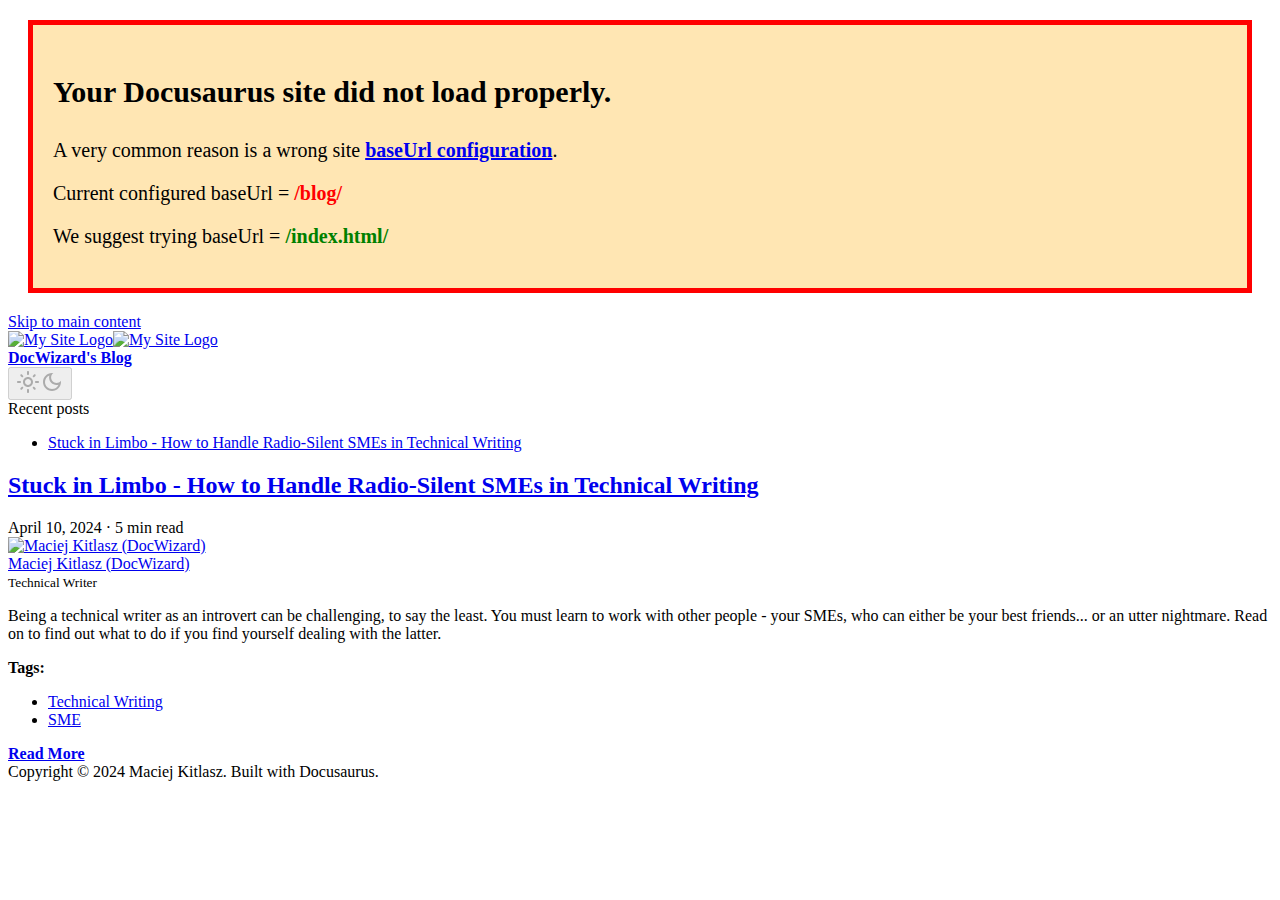
==== commit 950eb285: "Deploy website - based on" ====
--- a/index.html
+++ b/index.html
@@ -3,12 +3,12 @@
 <head>
 <meta charset="UTF-8">
 <meta name="generator" content="Docusaurus v3.2.1">
-<title data-rh="true">DocWizard&#x27;s Blog | DocWizard&#x27;s Blog</title><meta data-rh="true" name="viewport" content="width=device-width,initial-scale=1"><meta data-rh="true" name="twitter:card" content="summary_large_image"><meta data-rh="true" property="og:image" content="https://docwizard.github.io/img/docusaurus-social-card.jpg"><meta data-rh="true" name="twitter:image" content="https://docwizard.github.io/img/docusaurus-social-card.jpg"><meta data-rh="true" property="og:url" content="https://docwizard.github.io/"><meta data-rh="true" property="og:locale" content="en"><meta data-rh="true" name="docusaurus_locale" content="en"><meta data-rh="true" name="docsearch:language" content="en"><meta data-rh="true" property="og:title" content="DocWizard&#x27;s Blog | DocWizard&#x27;s Blog"><meta data-rh="true" name="description" content="Blog"><meta data-rh="true" property="og:description" content="Blog"><meta data-rh="true" name="docusaurus_tag" content="blog_posts_list"><meta data-rh="true" name="docsearch:docusaurus_tag" content="blog_posts_list"><link data-rh="true" rel="icon" href="/img/favicon.ico"><link data-rh="true" rel="canonical" href="https://docwizard.github.io/"><link data-rh="true" rel="alternate" href="https://docwizard.github.io/" hreflang="en"><link data-rh="true" rel="alternate" href="https://docwizard.github.io/" hreflang="x-default"><script data-rh="true">function insertBanner(){var n=document.createElement("div");n.id="__docusaurus-base-url-issue-banner-container";n.innerHTML='\n<div id="__docusaurus-base-url-issue-banner" style="border: thick solid red; background-color: rgb(255, 230, 179); margin: 20px; padding: 20px; font-size: 20px;">\n   <p style="font-weight: bold; font-size: 30px;">Your Docusaurus site did not load properly.</p>\n   <p>A very common reason is a wrong site <a href="https://docusaurus.io/docs/docusaurus.config.js/#baseUrl" style="font-weight: bold;">baseUrl configuration</a>.</p>\n   <p>Current configured baseUrl = <span style="font-weight: bold; color: red;">/</span>  (default value)</p>\n   <p>We suggest trying baseUrl = <span id="__docusaurus-base-url-issue-banner-suggestion-container" style="font-weight: bold; color: green;"></span></p>\n</div>\n',document.body.prepend(n);var e=document.getElementById("__docusaurus-base-url-issue-banner-suggestion-container"),s=window.location.pathname,o="/"===s.substr(-1)?s:s+"/";e.innerHTML=o}document.addEventListener("DOMContentLoaded",(function(){void 0===window.docusaurus&&insertBanner()}))</script><script data-rh="true" type="application/ld+json">{"@context":"https://schema.org","@type":"Blog","@id":"https://docwizard.github.io/","mainEntityOfPage":"https://docwizard.github.io/","headline":"Blog","description":"Blog","blogPost":[{"@type":"BlogPosting","@id":"https://docwizard.github.io/SME-handling-tips","mainEntityOfPage":"https://docwizard.github.io/SME-handling-tips","url":"https://docwizard.github.io/SME-handling-tips","headline":"Stuck in Limbo - How to Handle Radio-Silent SMEs in Technical Writing","name":"Stuck in Limbo - How to Handle Radio-Silent SMEs in Technical Writing","description":"Article on dealing with mute SMEs","datePublished":"2024-04-10T00:00:00.000Z","author":{"@type":"Person","name":"Maciej Kitlasz (DocWizard)","description":"Technical Writer","url":"https://www.kitlasz.eu/","image":"/img/face.png"},"image":{"@type":"ImageObject","@id":"https://docwizard.github.io/img/SME/why.png","url":"https://docwizard.github.io/img/SME/why.png","contentUrl":"https://docwizard.github.io/img/SME/why.png","caption":"title image for the blog post: Stuck in Limbo - How to Handle Radio-Silent SMEs in Technical Writing"},"keywords":[]}]}</script><link rel="alternate" type="application/rss+xml" href="/rss.xml" title="DocWizard&#39;s Blog RSS Feed">
-<link rel="alternate" type="application/atom+xml" href="/atom.xml" title="DocWizard&#39;s Blog Atom Feed"><link rel="stylesheet" href="/assets/css/styles.37e1d1c1.css">
-<script src="/assets/js/runtime~main.8d2a7196.js" defer="defer"></script>
-<script src="/assets/js/main.fe4af370.js" defer="defer"></script>
+<title data-rh="true">Blog | DocWizard&#x27;s Blog</title><meta data-rh="true" name="viewport" content="width=device-width,initial-scale=1"><meta data-rh="true" name="twitter:card" content="summary_large_image"><meta data-rh="true" property="og:image" content="https://docwizard.github.io/blog/img/docusaurus-social-card.jpg"><meta data-rh="true" name="twitter:image" content="https://docwizard.github.io/blog/img/docusaurus-social-card.jpg"><meta data-rh="true" property="og:url" content="https://docwizard.github.io/blog/"><meta data-rh="true" property="og:locale" content="en"><meta data-rh="true" name="docusaurus_locale" content="en"><meta data-rh="true" name="docsearch:language" content="en"><meta data-rh="true" property="og:title" content="Blog | DocWizard&#x27;s Blog"><meta data-rh="true" name="description" content="Blog"><meta data-rh="true" property="og:description" content="Blog"><meta data-rh="true" name="docusaurus_tag" content="blog_posts_list"><meta data-rh="true" name="docsearch:docusaurus_tag" content="blog_posts_list"><link data-rh="true" rel="icon" href="/blog/img/favicon.ico"><link data-rh="true" rel="canonical" href="https://docwizard.github.io/blog/"><link data-rh="true" rel="alternate" href="https://docwizard.github.io/blog/" hreflang="en"><link data-rh="true" rel="alternate" href="https://docwizard.github.io/blog/" hreflang="x-default"><script data-rh="true">function insertBanner(){var n=document.createElement("div");n.id="__docusaurus-base-url-issue-banner-container";n.innerHTML='\n<div id="__docusaurus-base-url-issue-banner" style="border: thick solid red; background-color: rgb(255, 230, 179); margin: 20px; padding: 20px; font-size: 20px;">\n   <p style="font-weight: bold; font-size: 30px;">Your Docusaurus site did not load properly.</p>\n   <p>A very common reason is a wrong site <a href="https://docusaurus.io/docs/docusaurus.config.js/#baseUrl" style="font-weight: bold;">baseUrl configuration</a>.</p>\n   <p>Current configured baseUrl = <span style="font-weight: bold; color: red;">/blog/</span> </p>\n   <p>We suggest trying baseUrl = <span id="__docusaurus-base-url-issue-banner-suggestion-container" style="font-weight: bold; color: green;"></span></p>\n</div>\n',document.body.prepend(n);var e=document.getElementById("__docusaurus-base-url-issue-banner-suggestion-container"),s=window.location.pathname,o="/"===s.substr(-1)?s:s+"/";e.innerHTML=o}document.addEventListener("DOMContentLoaded",(function(){void 0===window.docusaurus&&insertBanner()}))</script><script data-rh="true" type="application/ld+json">{"@context":"https://schema.org","@type":"Blog","@id":"https://docwizard.github.io/blog/","mainEntityOfPage":"https://docwizard.github.io/blog/","headline":"Blog","description":"Blog","blogPost":[{"@type":"BlogPosting","@id":"https://docwizard.github.io/blog/SME-handling-tips","mainEntityOfPage":"https://docwizard.github.io/blog/SME-handling-tips","url":"https://docwizard.github.io/blog/SME-handling-tips","headline":"Stuck in Limbo - How to Handle Radio-Silent SMEs in Technical Writing","name":"Stuck in Limbo - How to Handle Radio-Silent SMEs in Technical Writing","description":"Article on dealing with mute SMEs","datePublished":"2024-04-10T00:00:00.000Z","author":{"@type":"Person","name":"Maciej Kitlasz (DocWizard)","description":"Technical Writer","url":"https://www.kitlasz.eu/","image":"/blog/img/face.png"},"image":{"@type":"ImageObject","@id":"https://docwizard.github.io/blog/img/SME/why.png","url":"https://docwizard.github.io/blog/img/SME/why.png","contentUrl":"https://docwizard.github.io/blog/img/SME/why.png","caption":"title image for the blog post: Stuck in Limbo - How to Handle Radio-Silent SMEs in Technical Writing"},"keywords":[]}]}</script><link rel="alternate" type="application/rss+xml" href="/blog/rss.xml" title="DocWizard&#39;s Blog RSS Feed">
+<link rel="alternate" type="application/atom+xml" href="/blog/atom.xml" title="DocWizard&#39;s Blog Atom Feed"><link rel="stylesheet" href="/blog/assets/css/styles.37e1d1c1.css">
+<script src="/blog/assets/js/runtime~main.0f91c4d4.js" defer="defer"></script>
+<script src="/blog/assets/js/main.bb69a208.js" defer="defer"></script>
 </head>
 <body class="navigation-with-keyboard">
-<script>!function(){function t(t){document.documentElement.setAttribute("data-theme",t)}var e=function(){try{return new URLSearchParams(window.location.search).get("docusaurus-theme")}catch(t){}}()||function(){try{return localStorage.getItem("theme")}catch(t){}}();t(null!==e?e:"light")}(),function(){try{const c=new URLSearchParams(window.location.search).entries();for(var[t,e]of c)if(t.startsWith("docusaurus-data-")){var a=t.replace("docusaurus-data-","data-");document.documentElement.setAttribute(a,e)}}catch(t){}}()</script><div id="__docusaurus"><div role="region" aria-label="Skip to main content"><a class="skipToContent_fXgn" href="#__docusaurus_skipToContent_fallback">Skip to main content</a></div><nav aria-label="Main" class="navbar navbar--fixed-top"><div class="navbar__inner"><div class="navbar__items"><a class="navbar__brand" href="/"><div class="navbar__logo"><img src="/img/logo.png" alt="My Site Logo" class="themedComponent_mlkZ themedComponent--light_NVdE"><img src="/img/logo.png" alt="My Site Logo" class="themedComponent_mlkZ themedComponent--dark_xIcU"></div><b class="navbar__title text--truncate">DocWizard&#x27;s Blog</b></a></div><div class="navbar__items navbar__items--right"><div class="toggle_vylO colorModeToggle_DEke"><button class="clean-btn toggleButton_gllP toggleButtonDisabled_aARS" type="button" disabled="" title="Switch between dark and light mode (currently light mode)" aria-label="Switch between dark and light mode (currently light mode)" aria-live="polite"><svg viewBox="0 0 24 24" width="24" height="24" class="lightToggleIcon_pyhR"><path fill="currentColor" d="M12,9c1.65,0,3,1.35,3,3s-1.35,3-3,3s-3-1.35-3-3S10.35,9,12,9 M12,7c-2.76,0-5,2.24-5,5s2.24,5,5,5s5-2.24,5-5 S14.76,7,12,7L12,7z M2,13l2,0c0.55,0,1-0.45,1-1s-0.45-1-1-1l-2,0c-0.55,0-1,0.45-1,1S1.45,13,2,13z M20,13l2,0c0.55,0,1-0.45,1-1 s-0.45-1-1-1l-2,0c-0.55,0-1,0.45-1,1S19.45,13,20,13z M11,2v2c0,0.55,0.45,1,1,1s1-0.45,1-1V2c0-0.55-0.45-1-1-1S11,1.45,11,2z M11,20v2c0,0.55,0.45,1,1,1s1-0.45,1-1v-2c0-0.55-0.45-1-1-1C11.45,19,11,19.45,11,20z M5.99,4.58c-0.39-0.39-1.03-0.39-1.41,0 c-0.39,0.39-0.39,1.03,0,1.41l1.06,1.06c0.39,0.39,1.03,0.39,1.41,0s0.39-1.03,0-1.41L5.99,4.58z M18.36,16.95 c-0.39-0.39-1.03-0.39-1.41,0c-0.39,0.39-0.39,1.03,0,1.41l1.06,1.06c0.39,0.39,1.03,0.39,1.41,0c0.39-0.39,0.39-1.03,0-1.41 L18.36,16.95z M19.42,5.99c0.39-0.39,0.39-1.03,0-1.41c-0.39-0.39-1.03-0.39-1.41,0l-1.06,1.06c-0.39,0.39-0.39,1.03,0,1.41 s1.03,0.39,1.41,0L19.42,5.99z M7.05,18.36c0.39-0.39,0.39-1.03,0-1.41c-0.39-0.39-1.03-0.39-1.41,0l-1.06,1.06 c-0.39,0.39-0.39,1.03,0,1.41s1.03,0.39,1.41,0L7.05,18.36z"></path></svg><svg viewBox="0 0 24 24" width="24" height="24" class="darkToggleIcon_wfgR"><path fill="currentColor" d="M9.37,5.51C9.19,6.15,9.1,6.82,9.1,7.5c0,4.08,3.32,7.4,7.4,7.4c0.68,0,1.35-0.09,1.99-0.27C17.45,17.19,14.93,19,12,19 c-3.86,0-7-3.14-7-7C5,9.07,6.81,6.55,9.37,5.51z M12,3c-4.97,0-9,4.03-9,9s4.03,9,9,9s9-4.03,9-9c0-0.46-0.04-0.92-0.1-1.36 c-0.98,1.37-2.58,2.26-4.4,2.26c-2.98,0-5.4-2.42-5.4-5.4c0-1.81,0.89-3.42,2.26-4.4C12.92,3.04,12.46,3,12,3L12,3z"></path></svg></button></div><div class="navbarSearchContainer_Bca1"></div></div></div><div role="presentation" class="navbar-sidebar__backdrop"></div></nav><div id="__docusaurus_skipToContent_fallback" class="main-wrapper mainWrapper_z2l0"><div class="container margin-vert--lg"><div class="row"><aside class="col col--3"><nav class="sidebar_re4s thin-scrollbar" aria-label="Blog recent posts navigation"><div class="sidebarItemTitle_pO2u margin-bottom--md">Recent posts</div><ul class="sidebarItemList_Yudw clean-list"><li class="sidebarItem__DBe"><a class="sidebarItemLink_mo7H" href="/SME-handling-tips">Stuck in Limbo - How to Handle Radio-Silent SMEs in Technical Writing</a></li></ul></nav></aside><main class="col col--7"><article class="margin-bottom--xl"><header><h2 class="title_f1Hy"><a href="/SME-handling-tips">Stuck in Limbo - How to Handle Radio-Silent SMEs in Technical Writing</a></h2><div class="container_mt6G margin-vert--md"><time datetime="2024-04-10T00:00:00.000Z">April 10, 2024</time> · <!-- -->5 min read</div><div class="margin-top--md margin-bottom--sm row"><div class="col col--6 authorCol_Hf19"><div class="avatar margin-bottom--sm"><a href="https://www.kitlasz.eu/" target="_blank" rel="noopener noreferrer" class="avatar__photo-link"><img class="avatar__photo" src="/img/face.png" alt="Maciej Kitlasz (DocWizard)"></a><div class="avatar__intro"><div class="avatar__name"><a href="https://www.kitlasz.eu/" target="_blank" rel="noopener noreferrer"><span>Maciej Kitlasz (DocWizard)</span></a></div><small class="avatar__subtitle">Technical Writer</small></div></div></div></div></header><div class="markdown"><p>Being a technical writer as an introvert can be challenging, to say the least. You must learn to work with other people - your SMEs, who can either be your best friends... or an utter nightmare. Read on to find out what to do if you find yourself dealing with the latter.</p></div><footer class="row docusaurus-mt-lg"><div class="col col--9"><b>Tags:</b><ul class="tags_jXut padding--none margin-left--sm"><li class="tag_QGVx"><a class="tag_zVej tagRegular_sFm0" href="/tags/technical-writing">Technical Writing</a></li><li class="tag_QGVx"><a class="tag_zVej tagRegular_sFm0" href="/tags/sme">SME</a></li></ul></div><div class="col text--right col--3"><a aria-label="Read more about Stuck in Limbo - How to Handle Radio-Silent SMEs in Technical Writing" href="/SME-handling-tips"><b>Read More</b></a></div></footer></article><nav class="pagination-nav" aria-label="Blog list page navigation"></nav></main></div></div></div><footer class="footer footer--dark"><div class="container container-fluid"><div class="footer__bottom text--center"><div class="footer__copyright">Copyright © 2024 Maciej Kitlasz. Built with Docusaurus.</div></div></div></footer></div>
+<script>!function(){function t(t){document.documentElement.setAttribute("data-theme",t)}var e=function(){try{return new URLSearchParams(window.location.search).get("docusaurus-theme")}catch(t){}}()||function(){try{return localStorage.getItem("theme")}catch(t){}}();t(null!==e?e:"light")}(),function(){try{const c=new URLSearchParams(window.location.search).entries();for(var[t,e]of c)if(t.startsWith("docusaurus-data-")){var a=t.replace("docusaurus-data-","data-");document.documentElement.setAttribute(a,e)}}catch(t){}}()</script><div id="__docusaurus"><div role="region" aria-label="Skip to main content"><a class="skipToContent_fXgn" href="#__docusaurus_skipToContent_fallback">Skip to main content</a></div><nav aria-label="Main" class="navbar navbar--fixed-top"><div class="navbar__inner"><div class="navbar__items"><a class="navbar__brand" href="/blog/"><div class="navbar__logo"><img src="/blog/img/logo.png" alt="My Site Logo" class="themedComponent_mlkZ themedComponent--light_NVdE"><img src="/blog/img/logo.png" alt="My Site Logo" class="themedComponent_mlkZ themedComponent--dark_xIcU"></div><b class="navbar__title text--truncate">DocWizard&#x27;s Blog</b></a></div><div class="navbar__items navbar__items--right"><div class="toggle_vylO colorModeToggle_DEke"><button class="clean-btn toggleButton_gllP toggleButtonDisabled_aARS" type="button" disabled="" title="Switch between dark and light mode (currently light mode)" aria-label="Switch between dark and light mode (currently light mode)" aria-live="polite"><svg viewBox="0 0 24 24" width="24" height="24" class="lightToggleIcon_pyhR"><path fill="currentColor" d="M12,9c1.65,0,3,1.35,3,3s-1.35,3-3,3s-3-1.35-3-3S10.35,9,12,9 M12,7c-2.76,0-5,2.24-5,5s2.24,5,5,5s5-2.24,5-5 S14.76,7,12,7L12,7z M2,13l2,0c0.55,0,1-0.45,1-1s-0.45-1-1-1l-2,0c-0.55,0-1,0.45-1,1S1.45,13,2,13z M20,13l2,0c0.55,0,1-0.45,1-1 s-0.45-1-1-1l-2,0c-0.55,0-1,0.45-1,1S19.45,13,20,13z M11,2v2c0,0.55,0.45,1,1,1s1-0.45,1-1V2c0-0.55-0.45-1-1-1S11,1.45,11,2z M11,20v2c0,0.55,0.45,1,1,1s1-0.45,1-1v-2c0-0.55-0.45-1-1-1C11.45,19,11,19.45,11,20z M5.99,4.58c-0.39-0.39-1.03-0.39-1.41,0 c-0.39,0.39-0.39,1.03,0,1.41l1.06,1.06c0.39,0.39,1.03,0.39,1.41,0s0.39-1.03,0-1.41L5.99,4.58z M18.36,16.95 c-0.39-0.39-1.03-0.39-1.41,0c-0.39,0.39-0.39,1.03,0,1.41l1.06,1.06c0.39,0.39,1.03,0.39,1.41,0c0.39-0.39,0.39-1.03,0-1.41 L18.36,16.95z M19.42,5.99c0.39-0.39,0.39-1.03,0-1.41c-0.39-0.39-1.03-0.39-1.41,0l-1.06,1.06c-0.39,0.39-0.39,1.03,0,1.41 s1.03,0.39,1.41,0L19.42,5.99z M7.05,18.36c0.39-0.39,0.39-1.03,0-1.41c-0.39-0.39-1.03-0.39-1.41,0l-1.06,1.06 c-0.39,0.39-0.39,1.03,0,1.41s1.03,0.39,1.41,0L7.05,18.36z"></path></svg><svg viewBox="0 0 24 24" width="24" height="24" class="darkToggleIcon_wfgR"><path fill="currentColor" d="M9.37,5.51C9.19,6.15,9.1,6.82,9.1,7.5c0,4.08,3.32,7.4,7.4,7.4c0.68,0,1.35-0.09,1.99-0.27C17.45,17.19,14.93,19,12,19 c-3.86,0-7-3.14-7-7C5,9.07,6.81,6.55,9.37,5.51z M12,3c-4.97,0-9,4.03-9,9s4.03,9,9,9s9-4.03,9-9c0-0.46-0.04-0.92-0.1-1.36 c-0.98,1.37-2.58,2.26-4.4,2.26c-2.98,0-5.4-2.42-5.4-5.4c0-1.81,0.89-3.42,2.26-4.4C12.92,3.04,12.46,3,12,3L12,3z"></path></svg></button></div><div class="navbarSearchContainer_Bca1"></div></div></div><div role="presentation" class="navbar-sidebar__backdrop"></div></nav><div id="__docusaurus_skipToContent_fallback" class="main-wrapper mainWrapper_z2l0"><div class="container margin-vert--lg"><div class="row"><aside class="col col--3"><nav class="sidebar_re4s thin-scrollbar" aria-label="Blog recent posts navigation"><div class="sidebarItemTitle_pO2u margin-bottom--md">Recent posts</div><ul class="sidebarItemList_Yudw clean-list"><li class="sidebarItem__DBe"><a class="sidebarItemLink_mo7H" href="/blog/SME-handling-tips">Stuck in Limbo - How to Handle Radio-Silent SMEs in Technical Writing</a></li></ul></nav></aside><main class="col col--7"><article class="margin-bottom--xl"><header><h2 class="title_f1Hy"><a href="/blog/SME-handling-tips">Stuck in Limbo - How to Handle Radio-Silent SMEs in Technical Writing</a></h2><div class="container_mt6G margin-vert--md"><time datetime="2024-04-10T00:00:00.000Z">April 10, 2024</time> · <!-- -->5 min read</div><div class="margin-top--md margin-bottom--sm row"><div class="col col--6 authorCol_Hf19"><div class="avatar margin-bottom--sm"><a href="https://www.kitlasz.eu/" target="_blank" rel="noopener noreferrer" class="avatar__photo-link"><img class="avatar__photo" src="/blog/img/face.png" alt="Maciej Kitlasz (DocWizard)"></a><div class="avatar__intro"><div class="avatar__name"><a href="https://www.kitlasz.eu/" target="_blank" rel="noopener noreferrer"><span>Maciej Kitlasz (DocWizard)</span></a></div><small class="avatar__subtitle">Technical Writer</small></div></div></div></div></header><div class="markdown"><p>Being a technical writer as an introvert can be challenging, to say the least. You must learn to work with other people - your SMEs, who can either be your best friends... or an utter nightmare. Read on to find out what to do if you find yourself dealing with the latter.</p></div><footer class="row docusaurus-mt-lg"><div class="col col--9"><b>Tags:</b><ul class="tags_jXut padding--none margin-left--sm"><li class="tag_QGVx"><a class="tag_zVej tagRegular_sFm0" href="/blog/tags/technical-writing">Technical Writing</a></li><li class="tag_QGVx"><a class="tag_zVej tagRegular_sFm0" href="/blog/tags/sme">SME</a></li></ul></div><div class="col text--right col--3"><a aria-label="Read more about Stuck in Limbo - How to Handle Radio-Silent SMEs in Technical Writing" href="/blog/SME-handling-tips"><b>Read More</b></a></div></footer></article><nav class="pagination-nav" aria-label="Blog list page navigation"></nav></main></div></div></div><footer class="footer footer--dark"><div class="container container-fluid"><div class="footer__bottom text--center"><div class="footer__copyright">Copyright © 2024 Maciej Kitlasz. Built with Docusaurus.</div></div></div></footer></div>
 </body>
 </html>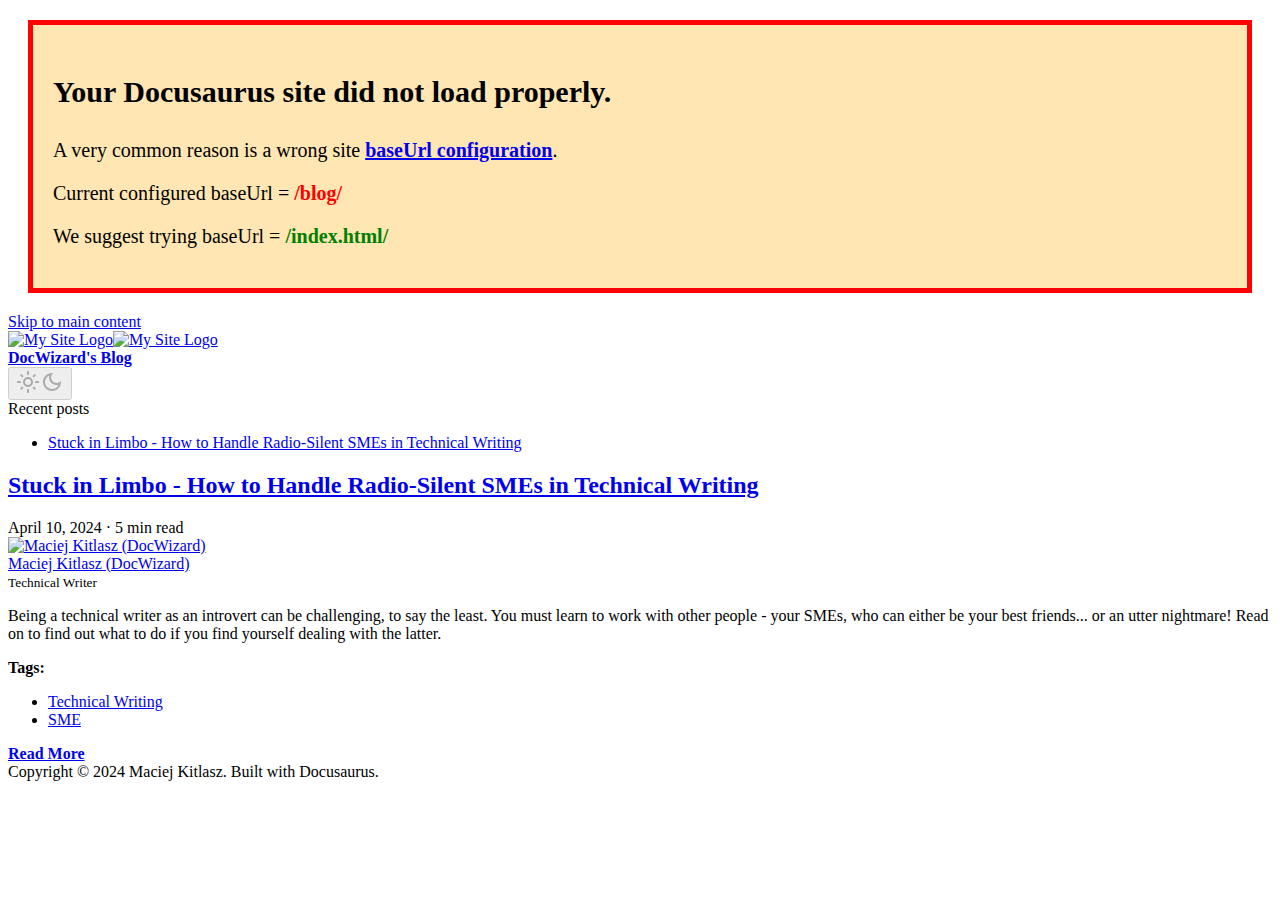
==== commit a8d56428: "Deploy website - based on" ====
--- a/index.html
+++ b/index.html
@@ -5,10 +5,10 @@
 <meta name="generator" content="Docusaurus v3.2.1">
 <title data-rh="true">Blog | DocWizard&#x27;s Blog</title><meta data-rh="true" name="viewport" content="width=device-width,initial-scale=1"><meta data-rh="true" name="twitter:card" content="summary_large_image"><meta data-rh="true" property="og:image" content="https://docwizard.github.io/blog/img/docusaurus-social-card.jpg"><meta data-rh="true" name="twitter:image" content="https://docwizard.github.io/blog/img/docusaurus-social-card.jpg"><meta data-rh="true" property="og:url" content="https://docwizard.github.io/blog/"><meta data-rh="true" property="og:locale" content="en"><meta data-rh="true" name="docusaurus_locale" content="en"><meta data-rh="true" name="docsearch:language" content="en"><meta data-rh="true" property="og:title" content="Blog | DocWizard&#x27;s Blog"><meta data-rh="true" name="description" content="Blog"><meta data-rh="true" property="og:description" content="Blog"><meta data-rh="true" name="docusaurus_tag" content="blog_posts_list"><meta data-rh="true" name="docsearch:docusaurus_tag" content="blog_posts_list"><link data-rh="true" rel="icon" href="/blog/img/favicon.ico"><link data-rh="true" rel="canonical" href="https://docwizard.github.io/blog/"><link data-rh="true" rel="alternate" href="https://docwizard.github.io/blog/" hreflang="en"><link data-rh="true" rel="alternate" href="https://docwizard.github.io/blog/" hreflang="x-default"><script data-rh="true">function insertBanner(){var n=document.createElement("div");n.id="__docusaurus-base-url-issue-banner-container";n.innerHTML='\n<div id="__docusaurus-base-url-issue-banner" style="border: thick solid red; background-color: rgb(255, 230, 179); margin: 20px; padding: 20px; font-size: 20px;">\n   <p style="font-weight: bold; font-size: 30px;">Your Docusaurus site did not load properly.</p>\n   <p>A very common reason is a wrong site <a href="https://docusaurus.io/docs/docusaurus.config.js/#baseUrl" style="font-weight: bold;">baseUrl configuration</a>.</p>\n   <p>Current configured baseUrl = <span style="font-weight: bold; color: red;">/blog/</span> </p>\n   <p>We suggest trying baseUrl = <span id="__docusaurus-base-url-issue-banner-suggestion-container" style="font-weight: bold; color: green;"></span></p>\n</div>\n',document.body.prepend(n);var e=document.getElementById("__docusaurus-base-url-issue-banner-suggestion-container"),s=window.location.pathname,o="/"===s.substr(-1)?s:s+"/";e.innerHTML=o}document.addEventListener("DOMContentLoaded",(function(){void 0===window.docusaurus&&insertBanner()}))</script><script data-rh="true" type="application/ld+json">{"@context":"https://schema.org","@type":"Blog","@id":"https://docwizard.github.io/blog/","mainEntityOfPage":"https://docwizard.github.io/blog/","headline":"Blog","description":"Blog","blogPost":[{"@type":"BlogPosting","@id":"https://docwizard.github.io/blog/SME-handling-tips","mainEntityOfPage":"https://docwizard.github.io/blog/SME-handling-tips","url":"https://docwizard.github.io/blog/SME-handling-tips","headline":"Stuck in Limbo - How to Handle Radio-Silent SMEs in Technical Writing","name":"Stuck in Limbo - How to Handle Radio-Silent SMEs in Technical Writing","description":"Article on dealing with mute SMEs","datePublished":"2024-04-10T00:00:00.000Z","author":{"@type":"Person","name":"Maciej Kitlasz (DocWizard)","description":"Technical Writer","url":"https://www.kitlasz.eu/","image":"/blog/img/face.png"},"image":{"@type":"ImageObject","@id":"https://docwizard.github.io/blog/img/SME/why.png","url":"https://docwizard.github.io/blog/img/SME/why.png","contentUrl":"https://docwizard.github.io/blog/img/SME/why.png","caption":"title image for the blog post: Stuck in Limbo - How to Handle Radio-Silent SMEs in Technical Writing"},"keywords":[]}]}</script><link rel="alternate" type="application/rss+xml" href="/blog/rss.xml" title="DocWizard&#39;s Blog RSS Feed">
 <link rel="alternate" type="application/atom+xml" href="/blog/atom.xml" title="DocWizard&#39;s Blog Atom Feed"><link rel="stylesheet" href="/blog/assets/css/styles.37e1d1c1.css">
-<script src="/blog/assets/js/runtime~main.0f91c4d4.js" defer="defer"></script>
+<script src="/blog/assets/js/runtime~main.565c871c.js" defer="defer"></script>
 <script src="/blog/assets/js/main.bb69a208.js" defer="defer"></script>
 </head>
 <body class="navigation-with-keyboard">
-<script>!function(){function t(t){document.documentElement.setAttribute("data-theme",t)}var e=function(){try{return new URLSearchParams(window.location.search).get("docusaurus-theme")}catch(t){}}()||function(){try{return localStorage.getItem("theme")}catch(t){}}();t(null!==e?e:"light")}(),function(){try{const c=new URLSearchParams(window.location.search).entries();for(var[t,e]of c)if(t.startsWith("docusaurus-data-")){var a=t.replace("docusaurus-data-","data-");document.documentElement.setAttribute(a,e)}}catch(t){}}()</script><div id="__docusaurus"><div role="region" aria-label="Skip to main content"><a class="skipToContent_fXgn" href="#__docusaurus_skipToContent_fallback">Skip to main content</a></div><nav aria-label="Main" class="navbar navbar--fixed-top"><div class="navbar__inner"><div class="navbar__items"><a class="navbar__brand" href="/blog/"><div class="navbar__logo"><img src="/blog/img/logo.png" alt="My Site Logo" class="themedComponent_mlkZ themedComponent--light_NVdE"><img src="/blog/img/logo.png" alt="My Site Logo" class="themedComponent_mlkZ themedComponent--dark_xIcU"></div><b class="navbar__title text--truncate">DocWizard&#x27;s Blog</b></a></div><div class="navbar__items navbar__items--right"><div class="toggle_vylO colorModeToggle_DEke"><button class="clean-btn toggleButton_gllP toggleButtonDisabled_aARS" type="button" disabled="" title="Switch between dark and light mode (currently light mode)" aria-label="Switch between dark and light mode (currently light mode)" aria-live="polite"><svg viewBox="0 0 24 24" width="24" height="24" class="lightToggleIcon_pyhR"><path fill="currentColor" d="M12,9c1.65,0,3,1.35,3,3s-1.35,3-3,3s-3-1.35-3-3S10.35,9,12,9 M12,7c-2.76,0-5,2.24-5,5s2.24,5,5,5s5-2.24,5-5 S14.76,7,12,7L12,7z M2,13l2,0c0.55,0,1-0.45,1-1s-0.45-1-1-1l-2,0c-0.55,0-1,0.45-1,1S1.45,13,2,13z M20,13l2,0c0.55,0,1-0.45,1-1 s-0.45-1-1-1l-2,0c-0.55,0-1,0.45-1,1S19.45,13,20,13z M11,2v2c0,0.55,0.45,1,1,1s1-0.45,1-1V2c0-0.55-0.45-1-1-1S11,1.45,11,2z M11,20v2c0,0.55,0.45,1,1,1s1-0.45,1-1v-2c0-0.55-0.45-1-1-1C11.45,19,11,19.45,11,20z M5.99,4.58c-0.39-0.39-1.03-0.39-1.41,0 c-0.39,0.39-0.39,1.03,0,1.41l1.06,1.06c0.39,0.39,1.03,0.39,1.41,0s0.39-1.03,0-1.41L5.99,4.58z M18.36,16.95 c-0.39-0.39-1.03-0.39-1.41,0c-0.39,0.39-0.39,1.03,0,1.41l1.06,1.06c0.39,0.39,1.03,0.39,1.41,0c0.39-0.39,0.39-1.03,0-1.41 L18.36,16.95z M19.42,5.99c0.39-0.39,0.39-1.03,0-1.41c-0.39-0.39-1.03-0.39-1.41,0l-1.06,1.06c-0.39,0.39-0.39,1.03,0,1.41 s1.03,0.39,1.41,0L19.42,5.99z M7.05,18.36c0.39-0.39,0.39-1.03,0-1.41c-0.39-0.39-1.03-0.39-1.41,0l-1.06,1.06 c-0.39,0.39-0.39,1.03,0,1.41s1.03,0.39,1.41,0L7.05,18.36z"></path></svg><svg viewBox="0 0 24 24" width="24" height="24" class="darkToggleIcon_wfgR"><path fill="currentColor" d="M9.37,5.51C9.19,6.15,9.1,6.82,9.1,7.5c0,4.08,3.32,7.4,7.4,7.4c0.68,0,1.35-0.09,1.99-0.27C17.45,17.19,14.93,19,12,19 c-3.86,0-7-3.14-7-7C5,9.07,6.81,6.55,9.37,5.51z M12,3c-4.97,0-9,4.03-9,9s4.03,9,9,9s9-4.03,9-9c0-0.46-0.04-0.92-0.1-1.36 c-0.98,1.37-2.58,2.26-4.4,2.26c-2.98,0-5.4-2.42-5.4-5.4c0-1.81,0.89-3.42,2.26-4.4C12.92,3.04,12.46,3,12,3L12,3z"></path></svg></button></div><div class="navbarSearchContainer_Bca1"></div></div></div><div role="presentation" class="navbar-sidebar__backdrop"></div></nav><div id="__docusaurus_skipToContent_fallback" class="main-wrapper mainWrapper_z2l0"><div class="container margin-vert--lg"><div class="row"><aside class="col col--3"><nav class="sidebar_re4s thin-scrollbar" aria-label="Blog recent posts navigation"><div class="sidebarItemTitle_pO2u margin-bottom--md">Recent posts</div><ul class="sidebarItemList_Yudw clean-list"><li class="sidebarItem__DBe"><a class="sidebarItemLink_mo7H" href="/blog/SME-handling-tips">Stuck in Limbo - How to Handle Radio-Silent SMEs in Technical Writing</a></li></ul></nav></aside><main class="col col--7"><article class="margin-bottom--xl"><header><h2 class="title_f1Hy"><a href="/blog/SME-handling-tips">Stuck in Limbo - How to Handle Radio-Silent SMEs in Technical Writing</a></h2><div class="container_mt6G margin-vert--md"><time datetime="2024-04-10T00:00:00.000Z">April 10, 2024</time> · <!-- -->5 min read</div><div class="margin-top--md margin-bottom--sm row"><div class="col col--6 authorCol_Hf19"><div class="avatar margin-bottom--sm"><a href="https://www.kitlasz.eu/" target="_blank" rel="noopener noreferrer" class="avatar__photo-link"><img class="avatar__photo" src="/blog/img/face.png" alt="Maciej Kitlasz (DocWizard)"></a><div class="avatar__intro"><div class="avatar__name"><a href="https://www.kitlasz.eu/" target="_blank" rel="noopener noreferrer"><span>Maciej Kitlasz (DocWizard)</span></a></div><small class="avatar__subtitle">Technical Writer</small></div></div></div></div></header><div class="markdown"><p>Being a technical writer as an introvert can be challenging, to say the least. You must learn to work with other people - your SMEs, who can either be your best friends... or an utter nightmare. Read on to find out what to do if you find yourself dealing with the latter.</p></div><footer class="row docusaurus-mt-lg"><div class="col col--9"><b>Tags:</b><ul class="tags_jXut padding--none margin-left--sm"><li class="tag_QGVx"><a class="tag_zVej tagRegular_sFm0" href="/blog/tags/technical-writing">Technical Writing</a></li><li class="tag_QGVx"><a class="tag_zVej tagRegular_sFm0" href="/blog/tags/sme">SME</a></li></ul></div><div class="col text--right col--3"><a aria-label="Read more about Stuck in Limbo - How to Handle Radio-Silent SMEs in Technical Writing" href="/blog/SME-handling-tips"><b>Read More</b></a></div></footer></article><nav class="pagination-nav" aria-label="Blog list page navigation"></nav></main></div></div></div><footer class="footer footer--dark"><div class="container container-fluid"><div class="footer__bottom text--center"><div class="footer__copyright">Copyright © 2024 Maciej Kitlasz. Built with Docusaurus.</div></div></div></footer></div>
+<script>!function(){function t(t){document.documentElement.setAttribute("data-theme",t)}var e=function(){try{return new URLSearchParams(window.location.search).get("docusaurus-theme")}catch(t){}}()||function(){try{return localStorage.getItem("theme")}catch(t){}}();t(null!==e?e:"light")}(),function(){try{const c=new URLSearchParams(window.location.search).entries();for(var[t,e]of c)if(t.startsWith("docusaurus-data-")){var a=t.replace("docusaurus-data-","data-");document.documentElement.setAttribute(a,e)}}catch(t){}}()</script><div id="__docusaurus"><div role="region" aria-label="Skip to main content"><a class="skipToContent_fXgn" href="#__docusaurus_skipToContent_fallback">Skip to main content</a></div><nav aria-label="Main" class="navbar navbar--fixed-top"><div class="navbar__inner"><div class="navbar__items"><a class="navbar__brand" href="/blog/"><div class="navbar__logo"><img src="/blog/img/logo.png" alt="My Site Logo" class="themedComponent_mlkZ themedComponent--light_NVdE"><img src="/blog/img/logo.png" alt="My Site Logo" class="themedComponent_mlkZ themedComponent--dark_xIcU"></div><b class="navbar__title text--truncate">DocWizard&#x27;s Blog</b></a></div><div class="navbar__items navbar__items--right"><div class="toggle_vylO colorModeToggle_DEke"><button class="clean-btn toggleButton_gllP toggleButtonDisabled_aARS" type="button" disabled="" title="Switch between dark and light mode (currently light mode)" aria-label="Switch between dark and light mode (currently light mode)" aria-live="polite"><svg viewBox="0 0 24 24" width="24" height="24" class="lightToggleIcon_pyhR"><path fill="currentColor" d="M12,9c1.65,0,3,1.35,3,3s-1.35,3-3,3s-3-1.35-3-3S10.35,9,12,9 M12,7c-2.76,0-5,2.24-5,5s2.24,5,5,5s5-2.24,5-5 S14.76,7,12,7L12,7z M2,13l2,0c0.55,0,1-0.45,1-1s-0.45-1-1-1l-2,0c-0.55,0-1,0.45-1,1S1.45,13,2,13z M20,13l2,0c0.55,0,1-0.45,1-1 s-0.45-1-1-1l-2,0c-0.55,0-1,0.45-1,1S19.45,13,20,13z M11,2v2c0,0.55,0.45,1,1,1s1-0.45,1-1V2c0-0.55-0.45-1-1-1S11,1.45,11,2z M11,20v2c0,0.55,0.45,1,1,1s1-0.45,1-1v-2c0-0.55-0.45-1-1-1C11.45,19,11,19.45,11,20z M5.99,4.58c-0.39-0.39-1.03-0.39-1.41,0 c-0.39,0.39-0.39,1.03,0,1.41l1.06,1.06c0.39,0.39,1.03,0.39,1.41,0s0.39-1.03,0-1.41L5.99,4.58z M18.36,16.95 c-0.39-0.39-1.03-0.39-1.41,0c-0.39,0.39-0.39,1.03,0,1.41l1.06,1.06c0.39,0.39,1.03,0.39,1.41,0c0.39-0.39,0.39-1.03,0-1.41 L18.36,16.95z M19.42,5.99c0.39-0.39,0.39-1.03,0-1.41c-0.39-0.39-1.03-0.39-1.41,0l-1.06,1.06c-0.39,0.39-0.39,1.03,0,1.41 s1.03,0.39,1.41,0L19.42,5.99z M7.05,18.36c0.39-0.39,0.39-1.03,0-1.41c-0.39-0.39-1.03-0.39-1.41,0l-1.06,1.06 c-0.39,0.39-0.39,1.03,0,1.41s1.03,0.39,1.41,0L7.05,18.36z"></path></svg><svg viewBox="0 0 24 24" width="24" height="24" class="darkToggleIcon_wfgR"><path fill="currentColor" d="M9.37,5.51C9.19,6.15,9.1,6.82,9.1,7.5c0,4.08,3.32,7.4,7.4,7.4c0.68,0,1.35-0.09,1.99-0.27C17.45,17.19,14.93,19,12,19 c-3.86,0-7-3.14-7-7C5,9.07,6.81,6.55,9.37,5.51z M12,3c-4.97,0-9,4.03-9,9s4.03,9,9,9s9-4.03,9-9c0-0.46-0.04-0.92-0.1-1.36 c-0.98,1.37-2.58,2.26-4.4,2.26c-2.98,0-5.4-2.42-5.4-5.4c0-1.81,0.89-3.42,2.26-4.4C12.92,3.04,12.46,3,12,3L12,3z"></path></svg></button></div><div class="navbarSearchContainer_Bca1"></div></div></div><div role="presentation" class="navbar-sidebar__backdrop"></div></nav><div id="__docusaurus_skipToContent_fallback" class="main-wrapper mainWrapper_z2l0"><div class="container margin-vert--lg"><div class="row"><aside class="col col--3"><nav class="sidebar_re4s thin-scrollbar" aria-label="Blog recent posts navigation"><div class="sidebarItemTitle_pO2u margin-bottom--md">Recent posts</div><ul class="sidebarItemList_Yudw clean-list"><li class="sidebarItem__DBe"><a class="sidebarItemLink_mo7H" href="/blog/SME-handling-tips">Stuck in Limbo - How to Handle Radio-Silent SMEs in Technical Writing</a></li></ul></nav></aside><main class="col col--7"><article class="margin-bottom--xl"><header><h2 class="title_f1Hy"><a href="/blog/SME-handling-tips">Stuck in Limbo - How to Handle Radio-Silent SMEs in Technical Writing</a></h2><div class="container_mt6G margin-vert--md"><time datetime="2024-04-10T00:00:00.000Z">April 10, 2024</time> · <!-- -->5 min read</div><div class="margin-top--md margin-bottom--sm row"><div class="col col--6 authorCol_Hf19"><div class="avatar margin-bottom--sm"><a href="https://www.kitlasz.eu/" target="_blank" rel="noopener noreferrer" class="avatar__photo-link"><img class="avatar__photo" src="/blog/img/face.png" alt="Maciej Kitlasz (DocWizard)"></a><div class="avatar__intro"><div class="avatar__name"><a href="https://www.kitlasz.eu/" target="_blank" rel="noopener noreferrer"><span>Maciej Kitlasz (DocWizard)</span></a></div><small class="avatar__subtitle">Technical Writer</small></div></div></div></div></header><div class="markdown"><p>Being a technical writer as an introvert can be challenging, to say the least. You must learn to work with other people - your SMEs, who can either be your best friends... or an utter nightmare! Read on to find out what to do if you find yourself dealing with the latter.</p></div><footer class="row docusaurus-mt-lg"><div class="col col--9"><b>Tags:</b><ul class="tags_jXut padding--none margin-left--sm"><li class="tag_QGVx"><a class="tag_zVej tagRegular_sFm0" href="/blog/tags/technical-writing">Technical Writing</a></li><li class="tag_QGVx"><a class="tag_zVej tagRegular_sFm0" href="/blog/tags/sme">SME</a></li></ul></div><div class="col text--right col--3"><a aria-label="Read more about Stuck in Limbo - How to Handle Radio-Silent SMEs in Technical Writing" href="/blog/SME-handling-tips"><b>Read More</b></a></div></footer></article><nav class="pagination-nav" aria-label="Blog list page navigation"></nav></main></div></div></div><footer class="footer footer--dark"><div class="container container-fluid"><div class="footer__bottom text--center"><div class="footer__copyright">Copyright © 2024 Maciej Kitlasz. Built with Docusaurus.</div></div></div></footer></div>
 </body>
 </html>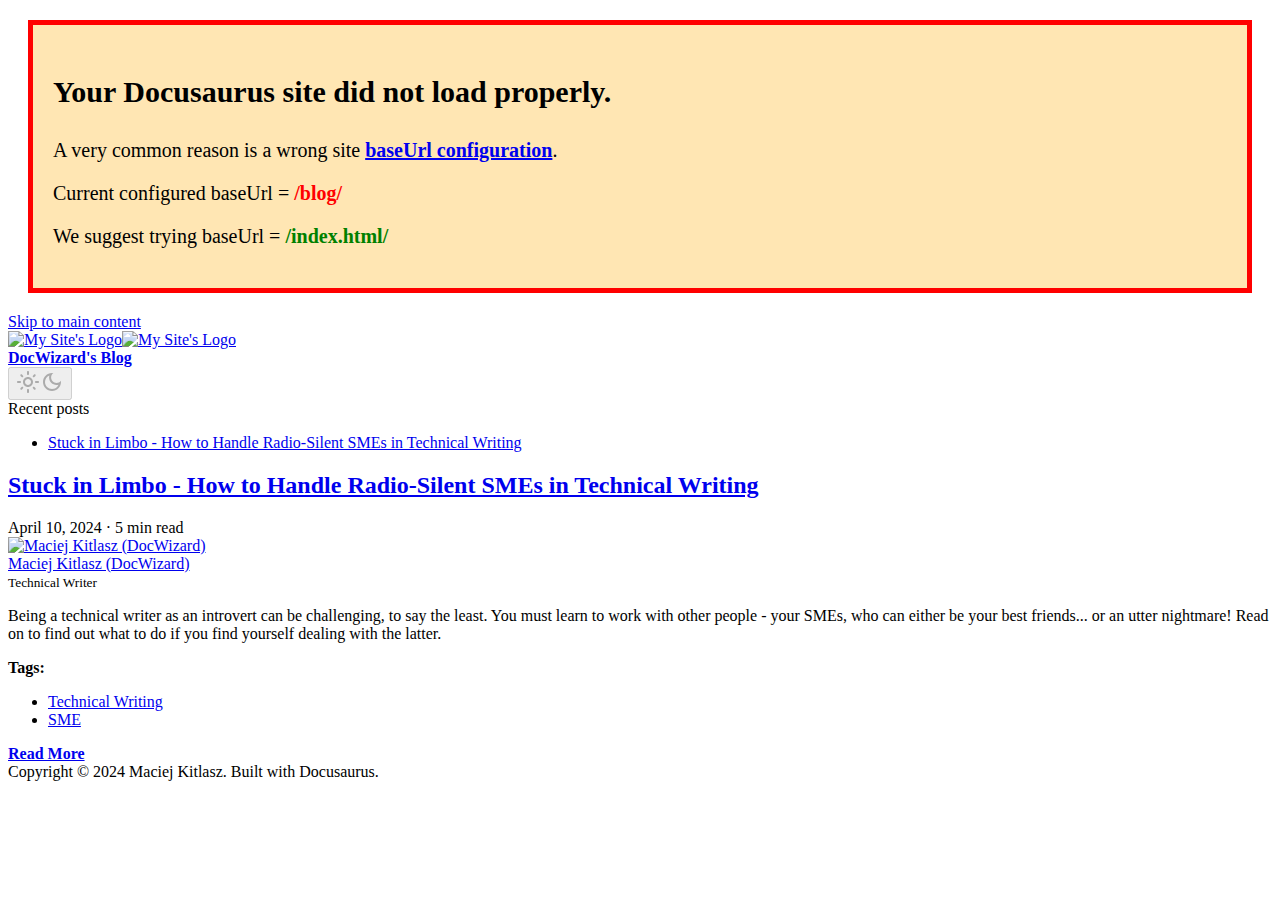
==== commit 220bffc4: "Deploy website - based on" ====
--- a/index.html
+++ b/index.html
@@ -6,9 +6,9 @@
 <title data-rh="true">Blog | DocWizard&#x27;s Blog</title><meta data-rh="true" name="viewport" content="width=device-width,initial-scale=1"><meta data-rh="true" name="twitter:card" content="summary_large_image"><meta data-rh="true" property="og:image" content="https://docwizard.github.io/blog/img/docusaurus-social-card.jpg"><meta data-rh="true" name="twitter:image" content="https://docwizard.github.io/blog/img/docusaurus-social-card.jpg"><meta data-rh="true" property="og:url" content="https://docwizard.github.io/blog/"><meta data-rh="true" property="og:locale" content="en"><meta data-rh="true" name="docusaurus_locale" content="en"><meta data-rh="true" name="docsearch:language" content="en"><meta data-rh="true" property="og:title" content="Blog | DocWizard&#x27;s Blog"><meta data-rh="true" name="description" content="Blog"><meta data-rh="true" property="og:description" content="Blog"><meta data-rh="true" name="docusaurus_tag" content="blog_posts_list"><meta data-rh="true" name="docsearch:docusaurus_tag" content="blog_posts_list"><link data-rh="true" rel="icon" href="/blog/img/favicon.ico"><link data-rh="true" rel="canonical" href="https://docwizard.github.io/blog/"><link data-rh="true" rel="alternate" href="https://docwizard.github.io/blog/" hreflang="en"><link data-rh="true" rel="alternate" href="https://docwizard.github.io/blog/" hreflang="x-default"><script data-rh="true">function insertBanner(){var n=document.createElement("div");n.id="__docusaurus-base-url-issue-banner-container";n.innerHTML='\n<div id="__docusaurus-base-url-issue-banner" style="border: thick solid red; background-color: rgb(255, 230, 179); margin: 20px; padding: 20px; font-size: 20px;">\n   <p style="font-weight: bold; font-size: 30px;">Your Docusaurus site did not load properly.</p>\n   <p>A very common reason is a wrong site <a href="https://docusaurus.io/docs/docusaurus.config.js/#baseUrl" style="font-weight: bold;">baseUrl configuration</a>.</p>\n   <p>Current configured baseUrl = <span style="font-weight: bold; color: red;">/blog/</span> </p>\n   <p>We suggest trying baseUrl = <span id="__docusaurus-base-url-issue-banner-suggestion-container" style="font-weight: bold; color: green;"></span></p>\n</div>\n',document.body.prepend(n);var e=document.getElementById("__docusaurus-base-url-issue-banner-suggestion-container"),s=window.location.pathname,o="/"===s.substr(-1)?s:s+"/";e.innerHTML=o}document.addEventListener("DOMContentLoaded",(function(){void 0===window.docusaurus&&insertBanner()}))</script><script data-rh="true" type="application/ld+json">{"@context":"https://schema.org","@type":"Blog","@id":"https://docwizard.github.io/blog/","mainEntityOfPage":"https://docwizard.github.io/blog/","headline":"Blog","description":"Blog","blogPost":[{"@type":"BlogPosting","@id":"https://docwizard.github.io/blog/SME-handling-tips","mainEntityOfPage":"https://docwizard.github.io/blog/SME-handling-tips","url":"https://docwizard.github.io/blog/SME-handling-tips","headline":"Stuck in Limbo - How to Handle Radio-Silent SMEs in Technical Writing","name":"Stuck in Limbo - How to Handle Radio-Silent SMEs in Technical Writing","description":"Article on dealing with mute SMEs","datePublished":"2024-04-10T00:00:00.000Z","author":{"@type":"Person","name":"Maciej Kitlasz (DocWizard)","description":"Technical Writer","url":"https://www.kitlasz.eu/","image":"/blog/img/face.png"},"image":{"@type":"ImageObject","@id":"https://docwizard.github.io/blog/img/SME/why.png","url":"https://docwizard.github.io/blog/img/SME/why.png","contentUrl":"https://docwizard.github.io/blog/img/SME/why.png","caption":"title image for the blog post: Stuck in Limbo - How to Handle Radio-Silent SMEs in Technical Writing"},"keywords":[]}]}</script><link rel="alternate" type="application/rss+xml" href="/blog/rss.xml" title="DocWizard&#39;s Blog RSS Feed">
 <link rel="alternate" type="application/atom+xml" href="/blog/atom.xml" title="DocWizard&#39;s Blog Atom Feed"><link rel="stylesheet" href="/blog/assets/css/styles.37e1d1c1.css">
 <script src="/blog/assets/js/runtime~main.565c871c.js" defer="defer"></script>
-<script src="/blog/assets/js/main.bb69a208.js" defer="defer"></script>
+<script src="/blog/assets/js/main.0e816abc.js" defer="defer"></script>
 </head>
 <body class="navigation-with-keyboard">
-<script>!function(){function t(t){document.documentElement.setAttribute("data-theme",t)}var e=function(){try{return new URLSearchParams(window.location.search).get("docusaurus-theme")}catch(t){}}()||function(){try{return localStorage.getItem("theme")}catch(t){}}();t(null!==e?e:"light")}(),function(){try{const c=new URLSearchParams(window.location.search).entries();for(var[t,e]of c)if(t.startsWith("docusaurus-data-")){var a=t.replace("docusaurus-data-","data-");document.documentElement.setAttribute(a,e)}}catch(t){}}()</script><div id="__docusaurus"><div role="region" aria-label="Skip to main content"><a class="skipToContent_fXgn" href="#__docusaurus_skipToContent_fallback">Skip to main content</a></div><nav aria-label="Main" class="navbar navbar--fixed-top"><div class="navbar__inner"><div class="navbar__items"><a class="navbar__brand" href="/blog/"><div class="navbar__logo"><img src="/blog/img/logo.png" alt="My Site Logo" class="themedComponent_mlkZ themedComponent--light_NVdE"><img src="/blog/img/logo.png" alt="My Site Logo" class="themedComponent_mlkZ themedComponent--dark_xIcU"></div><b class="navbar__title text--truncate">DocWizard&#x27;s Blog</b></a></div><div class="navbar__items navbar__items--right"><div class="toggle_vylO colorModeToggle_DEke"><button class="clean-btn toggleButton_gllP toggleButtonDisabled_aARS" type="button" disabled="" title="Switch between dark and light mode (currently light mode)" aria-label="Switch between dark and light mode (currently light mode)" aria-live="polite"><svg viewBox="0 0 24 24" width="24" height="24" class="lightToggleIcon_pyhR"><path fill="currentColor" d="M12,9c1.65,0,3,1.35,3,3s-1.35,3-3,3s-3-1.35-3-3S10.35,9,12,9 M12,7c-2.76,0-5,2.24-5,5s2.24,5,5,5s5-2.24,5-5 S14.76,7,12,7L12,7z M2,13l2,0c0.55,0,1-0.45,1-1s-0.45-1-1-1l-2,0c-0.55,0-1,0.45-1,1S1.45,13,2,13z M20,13l2,0c0.55,0,1-0.45,1-1 s-0.45-1-1-1l-2,0c-0.55,0-1,0.45-1,1S19.45,13,20,13z M11,2v2c0,0.55,0.45,1,1,1s1-0.45,1-1V2c0-0.55-0.45-1-1-1S11,1.45,11,2z M11,20v2c0,0.55,0.45,1,1,1s1-0.45,1-1v-2c0-0.55-0.45-1-1-1C11.45,19,11,19.45,11,20z M5.99,4.58c-0.39-0.39-1.03-0.39-1.41,0 c-0.39,0.39-0.39,1.03,0,1.41l1.06,1.06c0.39,0.39,1.03,0.39,1.41,0s0.39-1.03,0-1.41L5.99,4.58z M18.36,16.95 c-0.39-0.39-1.03-0.39-1.41,0c-0.39,0.39-0.39,1.03,0,1.41l1.06,1.06c0.39,0.39,1.03,0.39,1.41,0c0.39-0.39,0.39-1.03,0-1.41 L18.36,16.95z M19.42,5.99c0.39-0.39,0.39-1.03,0-1.41c-0.39-0.39-1.03-0.39-1.41,0l-1.06,1.06c-0.39,0.39-0.39,1.03,0,1.41 s1.03,0.39,1.41,0L19.42,5.99z M7.05,18.36c0.39-0.39,0.39-1.03,0-1.41c-0.39-0.39-1.03-0.39-1.41,0l-1.06,1.06 c-0.39,0.39-0.39,1.03,0,1.41s1.03,0.39,1.41,0L7.05,18.36z"></path></svg><svg viewBox="0 0 24 24" width="24" height="24" class="darkToggleIcon_wfgR"><path fill="currentColor" d="M9.37,5.51C9.19,6.15,9.1,6.82,9.1,7.5c0,4.08,3.32,7.4,7.4,7.4c0.68,0,1.35-0.09,1.99-0.27C17.45,17.19,14.93,19,12,19 c-3.86,0-7-3.14-7-7C5,9.07,6.81,6.55,9.37,5.51z M12,3c-4.97,0-9,4.03-9,9s4.03,9,9,9s9-4.03,9-9c0-0.46-0.04-0.92-0.1-1.36 c-0.98,1.37-2.58,2.26-4.4,2.26c-2.98,0-5.4-2.42-5.4-5.4c0-1.81,0.89-3.42,2.26-4.4C12.92,3.04,12.46,3,12,3L12,3z"></path></svg></button></div><div class="navbarSearchContainer_Bca1"></div></div></div><div role="presentation" class="navbar-sidebar__backdrop"></div></nav><div id="__docusaurus_skipToContent_fallback" class="main-wrapper mainWrapper_z2l0"><div class="container margin-vert--lg"><div class="row"><aside class="col col--3"><nav class="sidebar_re4s thin-scrollbar" aria-label="Blog recent posts navigation"><div class="sidebarItemTitle_pO2u margin-bottom--md">Recent posts</div><ul class="sidebarItemList_Yudw clean-list"><li class="sidebarItem__DBe"><a class="sidebarItemLink_mo7H" href="/blog/SME-handling-tips">Stuck in Limbo - How to Handle Radio-Silent SMEs in Technical Writing</a></li></ul></nav></aside><main class="col col--7"><article class="margin-bottom--xl"><header><h2 class="title_f1Hy"><a href="/blog/SME-handling-tips">Stuck in Limbo - How to Handle Radio-Silent SMEs in Technical Writing</a></h2><div class="container_mt6G margin-vert--md"><time datetime="2024-04-10T00:00:00.000Z">April 10, 2024</time> · <!-- -->5 min read</div><div class="margin-top--md margin-bottom--sm row"><div class="col col--6 authorCol_Hf19"><div class="avatar margin-bottom--sm"><a href="https://www.kitlasz.eu/" target="_blank" rel="noopener noreferrer" class="avatar__photo-link"><img class="avatar__photo" src="/blog/img/face.png" alt="Maciej Kitlasz (DocWizard)"></a><div class="avatar__intro"><div class="avatar__name"><a href="https://www.kitlasz.eu/" target="_blank" rel="noopener noreferrer"><span>Maciej Kitlasz (DocWizard)</span></a></div><small class="avatar__subtitle">Technical Writer</small></div></div></div></div></header><div class="markdown"><p>Being a technical writer as an introvert can be challenging, to say the least. You must learn to work with other people - your SMEs, who can either be your best friends... or an utter nightmare! Read on to find out what to do if you find yourself dealing with the latter.</p></div><footer class="row docusaurus-mt-lg"><div class="col col--9"><b>Tags:</b><ul class="tags_jXut padding--none margin-left--sm"><li class="tag_QGVx"><a class="tag_zVej tagRegular_sFm0" href="/blog/tags/technical-writing">Technical Writing</a></li><li class="tag_QGVx"><a class="tag_zVej tagRegular_sFm0" href="/blog/tags/sme">SME</a></li></ul></div><div class="col text--right col--3"><a aria-label="Read more about Stuck in Limbo - How to Handle Radio-Silent SMEs in Technical Writing" href="/blog/SME-handling-tips"><b>Read More</b></a></div></footer></article><nav class="pagination-nav" aria-label="Blog list page navigation"></nav></main></div></div></div><footer class="footer footer--dark"><div class="container container-fluid"><div class="footer__bottom text--center"><div class="footer__copyright">Copyright © 2024 Maciej Kitlasz. Built with Docusaurus.</div></div></div></footer></div>
+<script>!function(){function t(t){document.documentElement.setAttribute("data-theme",t)}var e=function(){try{return new URLSearchParams(window.location.search).get("docusaurus-theme")}catch(t){}}()||function(){try{return localStorage.getItem("theme")}catch(t){}}();t(null!==e?e:"light")}(),function(){try{const c=new URLSearchParams(window.location.search).entries();for(var[t,e]of c)if(t.startsWith("docusaurus-data-")){var a=t.replace("docusaurus-data-","data-");document.documentElement.setAttribute(a,e)}}catch(t){}}()</script><div id="__docusaurus"><div role="region" aria-label="Skip to main content"><a class="skipToContent_fXgn" href="#__docusaurus_skipToContent_fallback">Skip to main content</a></div><nav aria-label="Main" class="navbar navbar--fixed-top"><div class="navbar__inner"><div class="navbar__items"><a class="navbar__brand" href="/blog/"><div class="navbar__logo"><img src="/blog/img/logo.png" alt="My Site&#x27;s Logo" class="themedComponent_mlkZ themedComponent--light_NVdE"><img src="/blog/img/logo.png" alt="My Site&#x27;s Logo" class="themedComponent_mlkZ themedComponent--dark_xIcU"></div><b class="navbar__title text--truncate">DocWizard&#x27;s Blog</b></a></div><div class="navbar__items navbar__items--right"><div class="toggle_vylO colorModeToggle_DEke"><button class="clean-btn toggleButton_gllP toggleButtonDisabled_aARS" type="button" disabled="" title="Switch between dark and light mode (currently light mode)" aria-label="Switch between dark and light mode (currently light mode)" aria-live="polite"><svg viewBox="0 0 24 24" width="24" height="24" class="lightToggleIcon_pyhR"><path fill="currentColor" d="M12,9c1.65,0,3,1.35,3,3s-1.35,3-3,3s-3-1.35-3-3S10.35,9,12,9 M12,7c-2.76,0-5,2.24-5,5s2.24,5,5,5s5-2.24,5-5 S14.76,7,12,7L12,7z M2,13l2,0c0.55,0,1-0.45,1-1s-0.45-1-1-1l-2,0c-0.55,0-1,0.45-1,1S1.45,13,2,13z M20,13l2,0c0.55,0,1-0.45,1-1 s-0.45-1-1-1l-2,0c-0.55,0-1,0.45-1,1S19.45,13,20,13z M11,2v2c0,0.55,0.45,1,1,1s1-0.45,1-1V2c0-0.55-0.45-1-1-1S11,1.45,11,2z M11,20v2c0,0.55,0.45,1,1,1s1-0.45,1-1v-2c0-0.55-0.45-1-1-1C11.45,19,11,19.45,11,20z M5.99,4.58c-0.39-0.39-1.03-0.39-1.41,0 c-0.39,0.39-0.39,1.03,0,1.41l1.06,1.06c0.39,0.39,1.03,0.39,1.41,0s0.39-1.03,0-1.41L5.99,4.58z M18.36,16.95 c-0.39-0.39-1.03-0.39-1.41,0c-0.39,0.39-0.39,1.03,0,1.41l1.06,1.06c0.39,0.39,1.03,0.39,1.41,0c0.39-0.39,0.39-1.03,0-1.41 L18.36,16.95z M19.42,5.99c0.39-0.39,0.39-1.03,0-1.41c-0.39-0.39-1.03-0.39-1.41,0l-1.06,1.06c-0.39,0.39-0.39,1.03,0,1.41 s1.03,0.39,1.41,0L19.42,5.99z M7.05,18.36c0.39-0.39,0.39-1.03,0-1.41c-0.39-0.39-1.03-0.39-1.41,0l-1.06,1.06 c-0.39,0.39-0.39,1.03,0,1.41s1.03,0.39,1.41,0L7.05,18.36z"></path></svg><svg viewBox="0 0 24 24" width="24" height="24" class="darkToggleIcon_wfgR"><path fill="currentColor" d="M9.37,5.51C9.19,6.15,9.1,6.82,9.1,7.5c0,4.08,3.32,7.4,7.4,7.4c0.68,0,1.35-0.09,1.99-0.27C17.45,17.19,14.93,19,12,19 c-3.86,0-7-3.14-7-7C5,9.07,6.81,6.55,9.37,5.51z M12,3c-4.97,0-9,4.03-9,9s4.03,9,9,9s9-4.03,9-9c0-0.46-0.04-0.92-0.1-1.36 c-0.98,1.37-2.58,2.26-4.4,2.26c-2.98,0-5.4-2.42-5.4-5.4c0-1.81,0.89-3.42,2.26-4.4C12.92,3.04,12.46,3,12,3L12,3z"></path></svg></button></div><div class="navbarSearchContainer_Bca1"></div></div></div><div role="presentation" class="navbar-sidebar__backdrop"></div></nav><div id="__docusaurus_skipToContent_fallback" class="main-wrapper mainWrapper_z2l0"><div class="container margin-vert--lg"><div class="row"><aside class="col col--3"><nav class="sidebar_re4s thin-scrollbar" aria-label="Blog recent posts navigation"><div class="sidebarItemTitle_pO2u margin-bottom--md">Recent posts</div><ul class="sidebarItemList_Yudw clean-list"><li class="sidebarItem__DBe"><a class="sidebarItemLink_mo7H" href="/blog/SME-handling-tips">Stuck in Limbo - How to Handle Radio-Silent SMEs in Technical Writing</a></li></ul></nav></aside><main class="col col--7"><article class="margin-bottom--xl"><header><h2 class="title_f1Hy"><a href="/blog/SME-handling-tips">Stuck in Limbo - How to Handle Radio-Silent SMEs in Technical Writing</a></h2><div class="container_mt6G margin-vert--md"><time datetime="2024-04-10T00:00:00.000Z">April 10, 2024</time> · <!-- -->5 min read</div><div class="margin-top--md margin-bottom--sm row"><div class="col col--6 authorCol_Hf19"><div class="avatar margin-bottom--sm"><a href="https://www.kitlasz.eu/" target="_blank" rel="noopener noreferrer" class="avatar__photo-link"><img class="avatar__photo" src="/blog/img/face.png" alt="Maciej Kitlasz (DocWizard)"></a><div class="avatar__intro"><div class="avatar__name"><a href="https://www.kitlasz.eu/" target="_blank" rel="noopener noreferrer"><span>Maciej Kitlasz (DocWizard)</span></a></div><small class="avatar__subtitle">Technical Writer</small></div></div></div></div></header><div class="markdown"><p>Being a technical writer as an introvert can be challenging, to say the least. You must learn to work with other people - your SMEs, who can either be your best friends... or an utter nightmare! Read on to find out what to do if you find yourself dealing with the latter.</p></div><footer class="row docusaurus-mt-lg"><div class="col col--9"><b>Tags:</b><ul class="tags_jXut padding--none margin-left--sm"><li class="tag_QGVx"><a class="tag_zVej tagRegular_sFm0" href="/blog/tags/technical-writing">Technical Writing</a></li><li class="tag_QGVx"><a class="tag_zVej tagRegular_sFm0" href="/blog/tags/sme">SME</a></li></ul></div><div class="col text--right col--3"><a aria-label="Read more about Stuck in Limbo - How to Handle Radio-Silent SMEs in Technical Writing" href="/blog/SME-handling-tips"><b>Read More</b></a></div></footer></article><nav class="pagination-nav" aria-label="Blog list page navigation"></nav></main></div></div></div><footer class="footer footer--dark"><div class="container container-fluid"><div class="footer__bottom text--center"><div class="footer__copyright">Copyright © 2024 Maciej Kitlasz. Built with Docusaurus.</div></div></div></footer></div>
 </body>
 </html>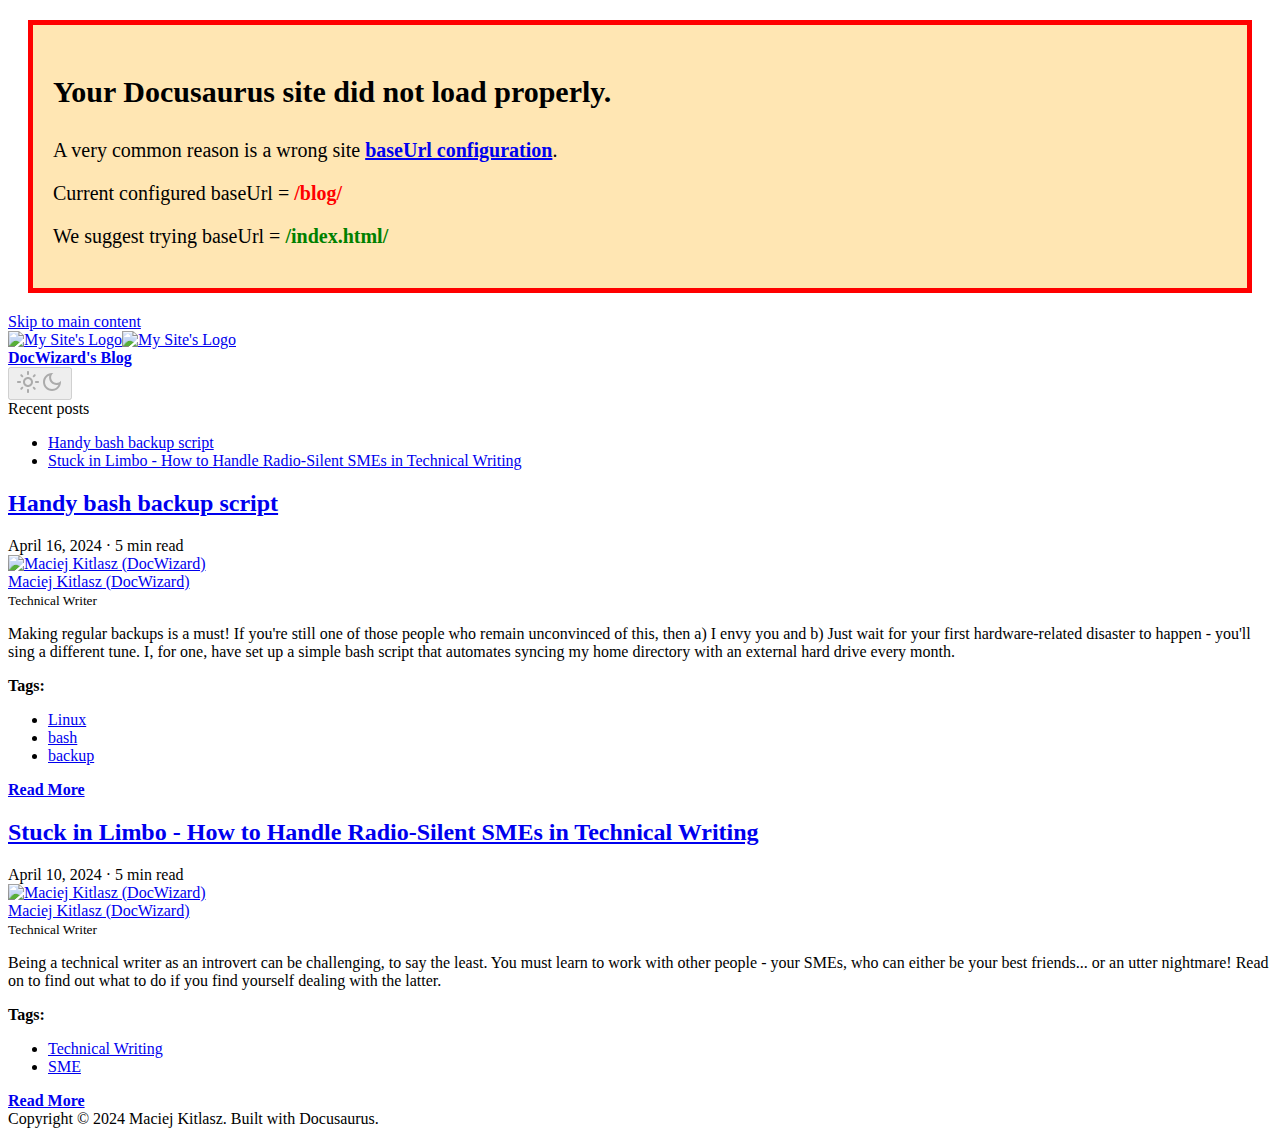
==== commit ff4b1cd3: "Deploy website - based on" ====
--- a/index.html
+++ b/index.html
@@ -3,12 +3,12 @@
 <head>
 <meta charset="UTF-8">
 <meta name="generator" content="Docusaurus v3.2.1">
-<title data-rh="true">Blog | DocWizard&#x27;s Blog</title><meta data-rh="true" name="viewport" content="width=device-width,initial-scale=1"><meta data-rh="true" name="twitter:card" content="summary_large_image"><meta data-rh="true" property="og:image" content="https://docwizard.github.io/blog/img/docusaurus-social-card.jpg"><meta data-rh="true" name="twitter:image" content="https://docwizard.github.io/blog/img/docusaurus-social-card.jpg"><meta data-rh="true" property="og:url" content="https://docwizard.github.io/blog/"><meta data-rh="true" property="og:locale" content="en"><meta data-rh="true" name="docusaurus_locale" content="en"><meta data-rh="true" name="docsearch:language" content="en"><meta data-rh="true" property="og:title" content="Blog | DocWizard&#x27;s Blog"><meta data-rh="true" name="description" content="Blog"><meta data-rh="true" property="og:description" content="Blog"><meta data-rh="true" name="docusaurus_tag" content="blog_posts_list"><meta data-rh="true" name="docsearch:docusaurus_tag" content="blog_posts_list"><link data-rh="true" rel="icon" href="/blog/img/favicon.ico"><link data-rh="true" rel="canonical" href="https://docwizard.github.io/blog/"><link data-rh="true" rel="alternate" href="https://docwizard.github.io/blog/" hreflang="en"><link data-rh="true" rel="alternate" href="https://docwizard.github.io/blog/" hreflang="x-default"><script data-rh="true">function insertBanner(){var n=document.createElement("div");n.id="__docusaurus-base-url-issue-banner-container";n.innerHTML='\n<div id="__docusaurus-base-url-issue-banner" style="border: thick solid red; background-color: rgb(255, 230, 179); margin: 20px; padding: 20px; font-size: 20px;">\n   <p style="font-weight: bold; font-size: 30px;">Your Docusaurus site did not load properly.</p>\n   <p>A very common reason is a wrong site <a href="https://docusaurus.io/docs/docusaurus.config.js/#baseUrl" style="font-weight: bold;">baseUrl configuration</a>.</p>\n   <p>Current configured baseUrl = <span style="font-weight: bold; color: red;">/blog/</span> </p>\n   <p>We suggest trying baseUrl = <span id="__docusaurus-base-url-issue-banner-suggestion-container" style="font-weight: bold; color: green;"></span></p>\n</div>\n',document.body.prepend(n);var e=document.getElementById("__docusaurus-base-url-issue-banner-suggestion-container"),s=window.location.pathname,o="/"===s.substr(-1)?s:s+"/";e.innerHTML=o}document.addEventListener("DOMContentLoaded",(function(){void 0===window.docusaurus&&insertBanner()}))</script><script data-rh="true" type="application/ld+json">{"@context":"https://schema.org","@type":"Blog","@id":"https://docwizard.github.io/blog/","mainEntityOfPage":"https://docwizard.github.io/blog/","headline":"Blog","description":"Blog","blogPost":[{"@type":"BlogPosting","@id":"https://docwizard.github.io/blog/SME-handling-tips","mainEntityOfPage":"https://docwizard.github.io/blog/SME-handling-tips","url":"https://docwizard.github.io/blog/SME-handling-tips","headline":"Stuck in Limbo - How to Handle Radio-Silent SMEs in Technical Writing","name":"Stuck in Limbo - How to Handle Radio-Silent SMEs in Technical Writing","description":"Article on dealing with mute SMEs","datePublished":"2024-04-10T00:00:00.000Z","author":{"@type":"Person","name":"Maciej Kitlasz (DocWizard)","description":"Technical Writer","url":"https://www.kitlasz.eu/","image":"/blog/img/face.png"},"image":{"@type":"ImageObject","@id":"https://docwizard.github.io/blog/img/SME/why.png","url":"https://docwizard.github.io/blog/img/SME/why.png","contentUrl":"https://docwizard.github.io/blog/img/SME/why.png","caption":"title image for the blog post: Stuck in Limbo - How to Handle Radio-Silent SMEs in Technical Writing"},"keywords":[]}]}</script><link rel="alternate" type="application/rss+xml" href="/blog/rss.xml" title="DocWizard&#39;s Blog RSS Feed">
+<title data-rh="true">Blog | DocWizard&#x27;s Blog</title><meta data-rh="true" name="viewport" content="width=device-width,initial-scale=1"><meta data-rh="true" name="twitter:card" content="summary_large_image"><meta data-rh="true" property="og:image" content="https://docwizard.github.io/blog/img/docusaurus-social-card.jpg"><meta data-rh="true" name="twitter:image" content="https://docwizard.github.io/blog/img/docusaurus-social-card.jpg"><meta data-rh="true" property="og:url" content="https://docwizard.github.io/blog/"><meta data-rh="true" property="og:locale" content="en"><meta data-rh="true" name="docusaurus_locale" content="en"><meta data-rh="true" name="docsearch:language" content="en"><meta data-rh="true" property="og:title" content="Blog | DocWizard&#x27;s Blog"><meta data-rh="true" name="description" content="Blog"><meta data-rh="true" property="og:description" content="Blog"><meta data-rh="true" name="docusaurus_tag" content="blog_posts_list"><meta data-rh="true" name="docsearch:docusaurus_tag" content="blog_posts_list"><link data-rh="true" rel="icon" href="/blog/img/favicon.ico"><link data-rh="true" rel="canonical" href="https://docwizard.github.io/blog/"><link data-rh="true" rel="alternate" href="https://docwizard.github.io/blog/" hreflang="en"><link data-rh="true" rel="alternate" href="https://docwizard.github.io/blog/" hreflang="x-default"><script data-rh="true">function insertBanner(){var n=document.createElement("div");n.id="__docusaurus-base-url-issue-banner-container";n.innerHTML='\n<div id="__docusaurus-base-url-issue-banner" style="border: thick solid red; background-color: rgb(255, 230, 179); margin: 20px; padding: 20px; font-size: 20px;">\n   <p style="font-weight: bold; font-size: 30px;">Your Docusaurus site did not load properly.</p>\n   <p>A very common reason is a wrong site <a href="https://docusaurus.io/docs/docusaurus.config.js/#baseUrl" style="font-weight: bold;">baseUrl configuration</a>.</p>\n   <p>Current configured baseUrl = <span style="font-weight: bold; color: red;">/blog/</span> </p>\n   <p>We suggest trying baseUrl = <span id="__docusaurus-base-url-issue-banner-suggestion-container" style="font-weight: bold; color: green;"></span></p>\n</div>\n',document.body.prepend(n);var e=document.getElementById("__docusaurus-base-url-issue-banner-suggestion-container"),s=window.location.pathname,o="/"===s.substr(-1)?s:s+"/";e.innerHTML=o}document.addEventListener("DOMContentLoaded",(function(){void 0===window.docusaurus&&insertBanner()}))</script><script data-rh="true" type="application/ld+json">{"@context":"https://schema.org","@type":"Blog","@id":"https://docwizard.github.io/blog/","mainEntityOfPage":"https://docwizard.github.io/blog/","headline":"Blog","description":"Blog","blogPost":[{"@type":"BlogPosting","@id":"https://docwizard.github.io/blog/backup-script","mainEntityOfPage":"https://docwizard.github.io/blog/backup-script","url":"https://docwizard.github.io/blog/backup-script","headline":"Handy bash backup script","name":"Handy bash backup script","description":"How to automatically backup your home directory","datePublished":"2024-04-16T00:00:00.000Z","author":{"@type":"Person","name":"Maciej Kitlasz (DocWizard)","description":"Technical Writer","url":"https://www.kitlasz.eu/","image":"/blog/img/face.png"},"image":{"@type":"ImageObject","@id":"https://docwizard.github.io/blog/img/logo.png","url":"https://docwizard.github.io/blog/img/logo.png","contentUrl":"https://docwizard.github.io/blog/img/logo.png","caption":"title image for the blog post: Handy bash backup script"},"keywords":[]},{"@type":"BlogPosting","@id":"https://docwizard.github.io/blog/SME-handling-tips","mainEntityOfPage":"https://docwizard.github.io/blog/SME-handling-tips","url":"https://docwizard.github.io/blog/SME-handling-tips","headline":"Stuck in Limbo - How to Handle Radio-Silent SMEs in Technical Writing","name":"Stuck in Limbo - How to Handle Radio-Silent SMEs in Technical Writing","description":"Article on dealing with mute SMEs","datePublished":"2024-04-10T00:00:00.000Z","author":{"@type":"Person","name":"Maciej Kitlasz (DocWizard)","description":"Technical Writer","url":"https://www.kitlasz.eu/","image":"/blog/img/face.png"},"image":{"@type":"ImageObject","@id":"https://docwizard.github.io/blog/img/SME/why.png","url":"https://docwizard.github.io/blog/img/SME/why.png","contentUrl":"https://docwizard.github.io/blog/img/SME/why.png","caption":"title image for the blog post: Stuck in Limbo - How to Handle Radio-Silent SMEs in Technical Writing"},"keywords":[]}]}</script><link rel="alternate" type="application/rss+xml" href="/blog/rss.xml" title="DocWizard&#39;s Blog RSS Feed">
 <link rel="alternate" type="application/atom+xml" href="/blog/atom.xml" title="DocWizard&#39;s Blog Atom Feed"><link rel="stylesheet" href="/blog/assets/css/styles.37e1d1c1.css">
-<script src="/blog/assets/js/runtime~main.565c871c.js" defer="defer"></script>
-<script src="/blog/assets/js/main.0e816abc.js" defer="defer"></script>
+<script src="/blog/assets/js/runtime~main.0a62785e.js" defer="defer"></script>
+<script src="/blog/assets/js/main.b76e58cf.js" defer="defer"></script>
 </head>
 <body class="navigation-with-keyboard">
-<script>!function(){function t(t){document.documentElement.setAttribute("data-theme",t)}var e=function(){try{return new URLSearchParams(window.location.search).get("docusaurus-theme")}catch(t){}}()||function(){try{return localStorage.getItem("theme")}catch(t){}}();t(null!==e?e:"light")}(),function(){try{const c=new URLSearchParams(window.location.search).entries();for(var[t,e]of c)if(t.startsWith("docusaurus-data-")){var a=t.replace("docusaurus-data-","data-");document.documentElement.setAttribute(a,e)}}catch(t){}}()</script><div id="__docusaurus"><div role="region" aria-label="Skip to main content"><a class="skipToContent_fXgn" href="#__docusaurus_skipToContent_fallback">Skip to main content</a></div><nav aria-label="Main" class="navbar navbar--fixed-top"><div class="navbar__inner"><div class="navbar__items"><a class="navbar__brand" href="/blog/"><div class="navbar__logo"><img src="/blog/img/logo.png" alt="My Site&#x27;s Logo" class="themedComponent_mlkZ themedComponent--light_NVdE"><img src="/blog/img/logo.png" alt="My Site&#x27;s Logo" class="themedComponent_mlkZ themedComponent--dark_xIcU"></div><b class="navbar__title text--truncate">DocWizard&#x27;s Blog</b></a></div><div class="navbar__items navbar__items--right"><div class="toggle_vylO colorModeToggle_DEke"><button class="clean-btn toggleButton_gllP toggleButtonDisabled_aARS" type="button" disabled="" title="Switch between dark and light mode (currently light mode)" aria-label="Switch between dark and light mode (currently light mode)" aria-live="polite"><svg viewBox="0 0 24 24" width="24" height="24" class="lightToggleIcon_pyhR"><path fill="currentColor" d="M12,9c1.65,0,3,1.35,3,3s-1.35,3-3,3s-3-1.35-3-3S10.35,9,12,9 M12,7c-2.76,0-5,2.24-5,5s2.24,5,5,5s5-2.24,5-5 S14.76,7,12,7L12,7z M2,13l2,0c0.55,0,1-0.45,1-1s-0.45-1-1-1l-2,0c-0.55,0-1,0.45-1,1S1.45,13,2,13z M20,13l2,0c0.55,0,1-0.45,1-1 s-0.45-1-1-1l-2,0c-0.55,0-1,0.45-1,1S19.45,13,20,13z M11,2v2c0,0.55,0.45,1,1,1s1-0.45,1-1V2c0-0.55-0.45-1-1-1S11,1.45,11,2z M11,20v2c0,0.55,0.45,1,1,1s1-0.45,1-1v-2c0-0.55-0.45-1-1-1C11.45,19,11,19.45,11,20z M5.99,4.58c-0.39-0.39-1.03-0.39-1.41,0 c-0.39,0.39-0.39,1.03,0,1.41l1.06,1.06c0.39,0.39,1.03,0.39,1.41,0s0.39-1.03,0-1.41L5.99,4.58z M18.36,16.95 c-0.39-0.39-1.03-0.39-1.41,0c-0.39,0.39-0.39,1.03,0,1.41l1.06,1.06c0.39,0.39,1.03,0.39,1.41,0c0.39-0.39,0.39-1.03,0-1.41 L18.36,16.95z M19.42,5.99c0.39-0.39,0.39-1.03,0-1.41c-0.39-0.39-1.03-0.39-1.41,0l-1.06,1.06c-0.39,0.39-0.39,1.03,0,1.41 s1.03,0.39,1.41,0L19.42,5.99z M7.05,18.36c0.39-0.39,0.39-1.03,0-1.41c-0.39-0.39-1.03-0.39-1.41,0l-1.06,1.06 c-0.39,0.39-0.39,1.03,0,1.41s1.03,0.39,1.41,0L7.05,18.36z"></path></svg><svg viewBox="0 0 24 24" width="24" height="24" class="darkToggleIcon_wfgR"><path fill="currentColor" d="M9.37,5.51C9.19,6.15,9.1,6.82,9.1,7.5c0,4.08,3.32,7.4,7.4,7.4c0.68,0,1.35-0.09,1.99-0.27C17.45,17.19,14.93,19,12,19 c-3.86,0-7-3.14-7-7C5,9.07,6.81,6.55,9.37,5.51z M12,3c-4.97,0-9,4.03-9,9s4.03,9,9,9s9-4.03,9-9c0-0.46-0.04-0.92-0.1-1.36 c-0.98,1.37-2.58,2.26-4.4,2.26c-2.98,0-5.4-2.42-5.4-5.4c0-1.81,0.89-3.42,2.26-4.4C12.92,3.04,12.46,3,12,3L12,3z"></path></svg></button></div><div class="navbarSearchContainer_Bca1"></div></div></div><div role="presentation" class="navbar-sidebar__backdrop"></div></nav><div id="__docusaurus_skipToContent_fallback" class="main-wrapper mainWrapper_z2l0"><div class="container margin-vert--lg"><div class="row"><aside class="col col--3"><nav class="sidebar_re4s thin-scrollbar" aria-label="Blog recent posts navigation"><div class="sidebarItemTitle_pO2u margin-bottom--md">Recent posts</div><ul class="sidebarItemList_Yudw clean-list"><li class="sidebarItem__DBe"><a class="sidebarItemLink_mo7H" href="/blog/SME-handling-tips">Stuck in Limbo - How to Handle Radio-Silent SMEs in Technical Writing</a></li></ul></nav></aside><main class="col col--7"><article class="margin-bottom--xl"><header><h2 class="title_f1Hy"><a href="/blog/SME-handling-tips">Stuck in Limbo - How to Handle Radio-Silent SMEs in Technical Writing</a></h2><div class="container_mt6G margin-vert--md"><time datetime="2024-04-10T00:00:00.000Z">April 10, 2024</time> · <!-- -->5 min read</div><div class="margin-top--md margin-bottom--sm row"><div class="col col--6 authorCol_Hf19"><div class="avatar margin-bottom--sm"><a href="https://www.kitlasz.eu/" target="_blank" rel="noopener noreferrer" class="avatar__photo-link"><img class="avatar__photo" src="/blog/img/face.png" alt="Maciej Kitlasz (DocWizard)"></a><div class="avatar__intro"><div class="avatar__name"><a href="https://www.kitlasz.eu/" target="_blank" rel="noopener noreferrer"><span>Maciej Kitlasz (DocWizard)</span></a></div><small class="avatar__subtitle">Technical Writer</small></div></div></div></div></header><div class="markdown"><p>Being a technical writer as an introvert can be challenging, to say the least. You must learn to work with other people - your SMEs, who can either be your best friends... or an utter nightmare! Read on to find out what to do if you find yourself dealing with the latter.</p></div><footer class="row docusaurus-mt-lg"><div class="col col--9"><b>Tags:</b><ul class="tags_jXut padding--none margin-left--sm"><li class="tag_QGVx"><a class="tag_zVej tagRegular_sFm0" href="/blog/tags/technical-writing">Technical Writing</a></li><li class="tag_QGVx"><a class="tag_zVej tagRegular_sFm0" href="/blog/tags/sme">SME</a></li></ul></div><div class="col text--right col--3"><a aria-label="Read more about Stuck in Limbo - How to Handle Radio-Silent SMEs in Technical Writing" href="/blog/SME-handling-tips"><b>Read More</b></a></div></footer></article><nav class="pagination-nav" aria-label="Blog list page navigation"></nav></main></div></div></div><footer class="footer footer--dark"><div class="container container-fluid"><div class="footer__bottom text--center"><div class="footer__copyright">Copyright © 2024 Maciej Kitlasz. Built with Docusaurus.</div></div></div></footer></div>
+<script>!function(){function t(t){document.documentElement.setAttribute("data-theme",t)}var e=function(){try{return new URLSearchParams(window.location.search).get("docusaurus-theme")}catch(t){}}()||function(){try{return localStorage.getItem("theme")}catch(t){}}();t(null!==e?e:"dark")}(),function(){try{const c=new URLSearchParams(window.location.search).entries();for(var[t,e]of c)if(t.startsWith("docusaurus-data-")){var a=t.replace("docusaurus-data-","data-");document.documentElement.setAttribute(a,e)}}catch(t){}}()</script><div id="__docusaurus"><div role="region" aria-label="Skip to main content"><a class="skipToContent_fXgn" href="#__docusaurus_skipToContent_fallback">Skip to main content</a></div><nav aria-label="Main" class="navbar navbar--fixed-top"><div class="navbar__inner"><div class="navbar__items"><a class="navbar__brand" href="/blog/"><div class="navbar__logo"><img src="/blog/img/logo.png" alt="My Site&#x27;s Logo" class="themedComponent_mlkZ themedComponent--light_NVdE"><img src="/blog/img/logo.png" alt="My Site&#x27;s Logo" class="themedComponent_mlkZ themedComponent--dark_xIcU"></div><b class="navbar__title text--truncate">DocWizard&#x27;s Blog</b></a></div><div class="navbar__items navbar__items--right"><div class="toggle_vylO colorModeToggle_DEke"><button class="clean-btn toggleButton_gllP toggleButtonDisabled_aARS" type="button" disabled="" title="Switch between dark and light mode (currently dark mode)" aria-label="Switch between dark and light mode (currently dark mode)" aria-live="polite"><svg viewBox="0 0 24 24" width="24" height="24" class="lightToggleIcon_pyhR"><path fill="currentColor" d="M12,9c1.65,0,3,1.35,3,3s-1.35,3-3,3s-3-1.35-3-3S10.35,9,12,9 M12,7c-2.76,0-5,2.24-5,5s2.24,5,5,5s5-2.24,5-5 S14.76,7,12,7L12,7z M2,13l2,0c0.55,0,1-0.45,1-1s-0.45-1-1-1l-2,0c-0.55,0-1,0.45-1,1S1.45,13,2,13z M20,13l2,0c0.55,0,1-0.45,1-1 s-0.45-1-1-1l-2,0c-0.55,0-1,0.45-1,1S19.45,13,20,13z M11,2v2c0,0.55,0.45,1,1,1s1-0.45,1-1V2c0-0.55-0.45-1-1-1S11,1.45,11,2z M11,20v2c0,0.55,0.45,1,1,1s1-0.45,1-1v-2c0-0.55-0.45-1-1-1C11.45,19,11,19.45,11,20z M5.99,4.58c-0.39-0.39-1.03-0.39-1.41,0 c-0.39,0.39-0.39,1.03,0,1.41l1.06,1.06c0.39,0.39,1.03,0.39,1.41,0s0.39-1.03,0-1.41L5.99,4.58z M18.36,16.95 c-0.39-0.39-1.03-0.39-1.41,0c-0.39,0.39-0.39,1.03,0,1.41l1.06,1.06c0.39,0.39,1.03,0.39,1.41,0c0.39-0.39,0.39-1.03,0-1.41 L18.36,16.95z M19.42,5.99c0.39-0.39,0.39-1.03,0-1.41c-0.39-0.39-1.03-0.39-1.41,0l-1.06,1.06c-0.39,0.39-0.39,1.03,0,1.41 s1.03,0.39,1.41,0L19.42,5.99z M7.05,18.36c0.39-0.39,0.39-1.03,0-1.41c-0.39-0.39-1.03-0.39-1.41,0l-1.06,1.06 c-0.39,0.39-0.39,1.03,0,1.41s1.03,0.39,1.41,0L7.05,18.36z"></path></svg><svg viewBox="0 0 24 24" width="24" height="24" class="darkToggleIcon_wfgR"><path fill="currentColor" d="M9.37,5.51C9.19,6.15,9.1,6.82,9.1,7.5c0,4.08,3.32,7.4,7.4,7.4c0.68,0,1.35-0.09,1.99-0.27C17.45,17.19,14.93,19,12,19 c-3.86,0-7-3.14-7-7C5,9.07,6.81,6.55,9.37,5.51z M12,3c-4.97,0-9,4.03-9,9s4.03,9,9,9s9-4.03,9-9c0-0.46-0.04-0.92-0.1-1.36 c-0.98,1.37-2.58,2.26-4.4,2.26c-2.98,0-5.4-2.42-5.4-5.4c0-1.81,0.89-3.42,2.26-4.4C12.92,3.04,12.46,3,12,3L12,3z"></path></svg></button></div><div class="navbarSearchContainer_Bca1"></div></div></div><div role="presentation" class="navbar-sidebar__backdrop"></div></nav><div id="__docusaurus_skipToContent_fallback" class="main-wrapper mainWrapper_z2l0"><div class="container margin-vert--lg"><div class="row"><aside class="col col--3"><nav class="sidebar_re4s thin-scrollbar" aria-label="Blog recent posts navigation"><div class="sidebarItemTitle_pO2u margin-bottom--md">Recent posts</div><ul class="sidebarItemList_Yudw clean-list"><li class="sidebarItem__DBe"><a class="sidebarItemLink_mo7H" href="/blog/backup-script">Handy bash backup script</a></li><li class="sidebarItem__DBe"><a class="sidebarItemLink_mo7H" href="/blog/SME-handling-tips">Stuck in Limbo - How to Handle Radio-Silent SMEs in Technical Writing</a></li></ul></nav></aside><main class="col col--7"><article class="margin-bottom--xl"><header><h2 class="title_f1Hy"><a href="/blog/backup-script">Handy bash backup script</a></h2><div class="container_mt6G margin-vert--md"><time datetime="2024-04-16T00:00:00.000Z">April 16, 2024</time> · <!-- -->5 min read</div><div class="margin-top--md margin-bottom--sm row"><div class="col col--6 authorCol_Hf19"><div class="avatar margin-bottom--sm"><a href="https://www.kitlasz.eu/" target="_blank" rel="noopener noreferrer" class="avatar__photo-link"><img class="avatar__photo" src="/blog/img/face.png" alt="Maciej Kitlasz (DocWizard)"></a><div class="avatar__intro"><div class="avatar__name"><a href="https://www.kitlasz.eu/" target="_blank" rel="noopener noreferrer"><span>Maciej Kitlasz (DocWizard)</span></a></div><small class="avatar__subtitle">Technical Writer</small></div></div></div></div></header><div class="markdown"><p>Making regular backups is a must! If you&#x27;re still one of those people who remain unconvinced of this, then a) I envy you and b) Just wait for your first hardware-related disaster to happen - you&#x27;ll sing a different tune. I, for one, have set up a simple bash script that automates syncing my home directory with an external hard drive every month.</p></div><footer class="row docusaurus-mt-lg"><div class="col col--9"><b>Tags:</b><ul class="tags_jXut padding--none margin-left--sm"><li class="tag_QGVx"><a class="tag_zVej tagRegular_sFm0" href="/blog/tags/linux">Linux</a></li><li class="tag_QGVx"><a class="tag_zVej tagRegular_sFm0" href="/blog/tags/bash">bash</a></li><li class="tag_QGVx"><a class="tag_zVej tagRegular_sFm0" href="/blog/tags/backup">backup</a></li></ul></div><div class="col text--right col--3"><a aria-label="Read more about Handy bash backup script" href="/blog/backup-script"><b>Read More</b></a></div></footer></article><article class="margin-bottom--xl"><header><h2 class="title_f1Hy"><a href="/blog/SME-handling-tips">Stuck in Limbo - How to Handle Radio-Silent SMEs in Technical Writing</a></h2><div class="container_mt6G margin-vert--md"><time datetime="2024-04-10T00:00:00.000Z">April 10, 2024</time> · <!-- -->5 min read</div><div class="margin-top--md margin-bottom--sm row"><div class="col col--6 authorCol_Hf19"><div class="avatar margin-bottom--sm"><a href="https://www.kitlasz.eu/" target="_blank" rel="noopener noreferrer" class="avatar__photo-link"><img class="avatar__photo" src="/blog/img/face.png" alt="Maciej Kitlasz (DocWizard)"></a><div class="avatar__intro"><div class="avatar__name"><a href="https://www.kitlasz.eu/" target="_blank" rel="noopener noreferrer"><span>Maciej Kitlasz (DocWizard)</span></a></div><small class="avatar__subtitle">Technical Writer</small></div></div></div></div></header><div class="markdown"><p>Being a technical writer as an introvert can be challenging, to say the least. You must learn to work with other people - your SMEs, who can either be your best friends... or an utter nightmare! Read on to find out what to do if you find yourself dealing with the latter.</p></div><footer class="row docusaurus-mt-lg"><div class="col col--9"><b>Tags:</b><ul class="tags_jXut padding--none margin-left--sm"><li class="tag_QGVx"><a class="tag_zVej tagRegular_sFm0" href="/blog/tags/technical-writing">Technical Writing</a></li><li class="tag_QGVx"><a class="tag_zVej tagRegular_sFm0" href="/blog/tags/sme">SME</a></li></ul></div><div class="col text--right col--3"><a aria-label="Read more about Stuck in Limbo - How to Handle Radio-Silent SMEs in Technical Writing" href="/blog/SME-handling-tips"><b>Read More</b></a></div></footer></article><nav class="pagination-nav" aria-label="Blog list page navigation"></nav></main></div></div></div><footer class="footer footer--dark"><div class="container container-fluid"><div class="footer__bottom text--center"><div class="footer__copyright">Copyright © 2024 Maciej Kitlasz. Built with Docusaurus.</div></div></div></footer></div>
 </body>
 </html>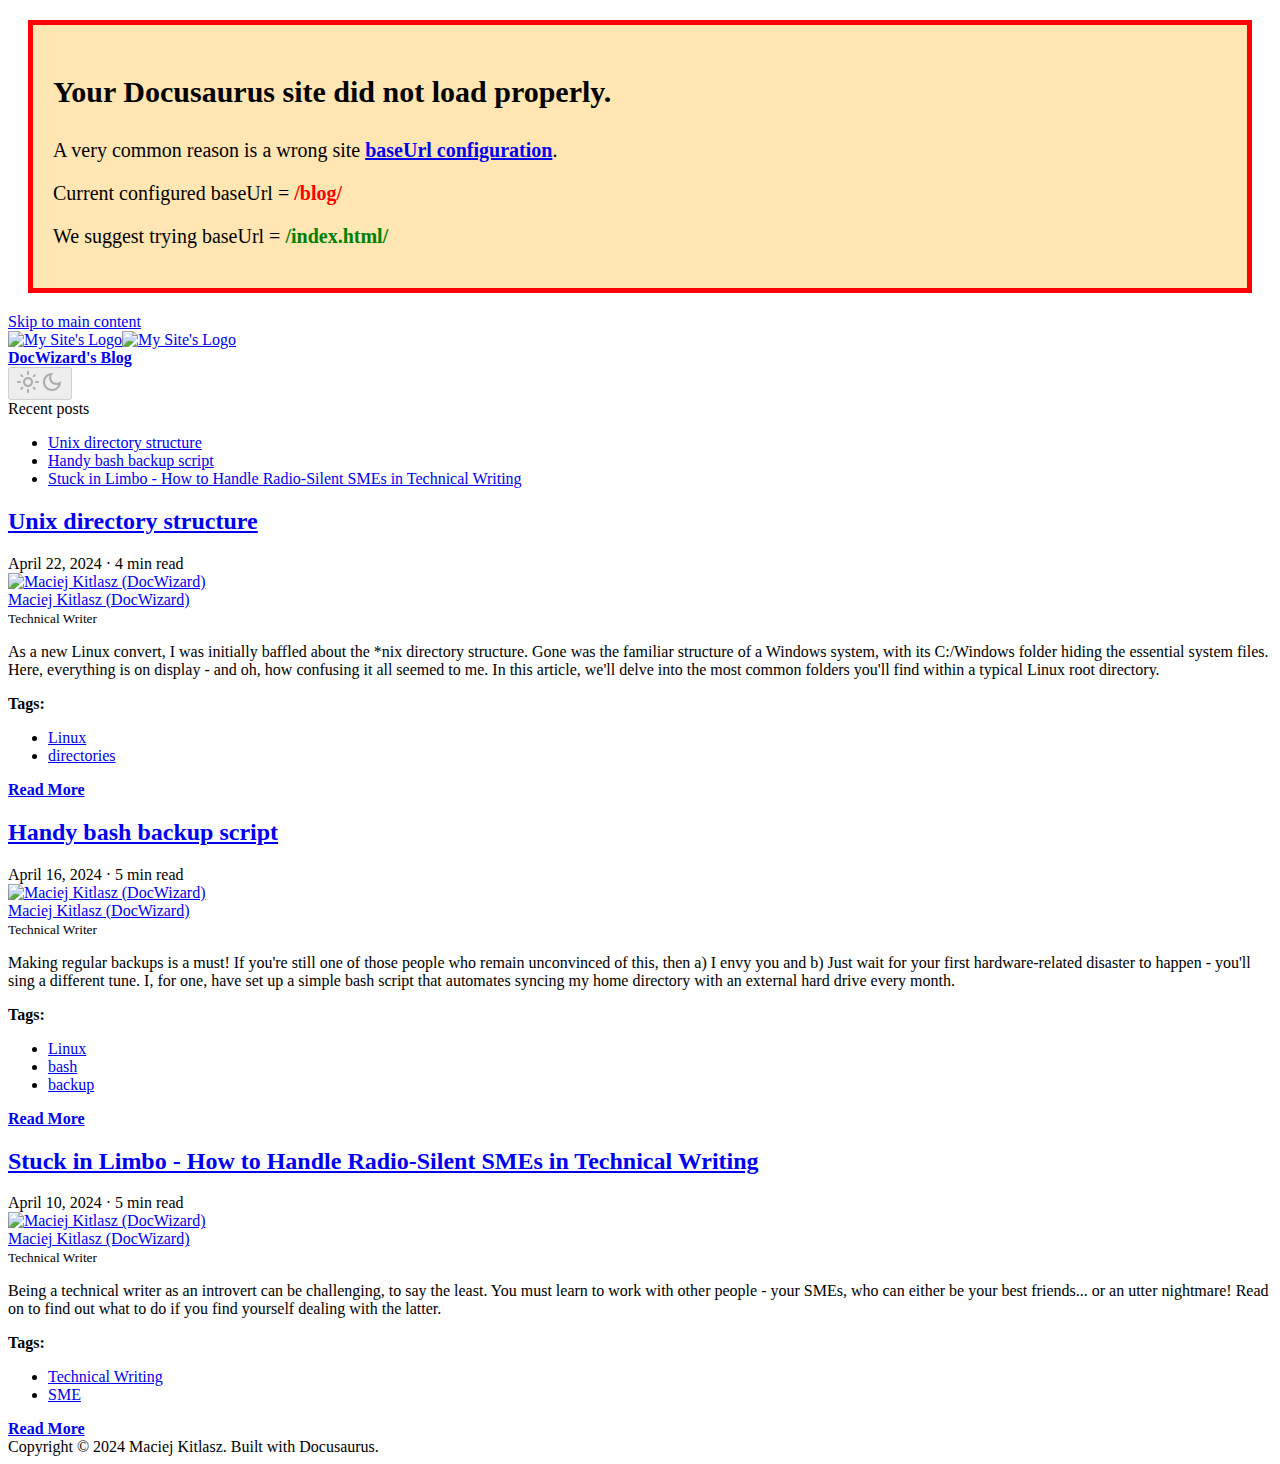
==== commit 755e8232: "Deploy website - based on" ====
--- a/index.html
+++ b/index.html
@@ -3,12 +3,12 @@
 <head>
 <meta charset="UTF-8">
 <meta name="generator" content="Docusaurus v3.2.1">
-<title data-rh="true">Blog | DocWizard&#x27;s Blog</title><meta data-rh="true" name="viewport" content="width=device-width,initial-scale=1"><meta data-rh="true" name="twitter:card" content="summary_large_image"><meta data-rh="true" property="og:image" content="https://docwizard.github.io/blog/img/docusaurus-social-card.jpg"><meta data-rh="true" name="twitter:image" content="https://docwizard.github.io/blog/img/docusaurus-social-card.jpg"><meta data-rh="true" property="og:url" content="https://docwizard.github.io/blog/"><meta data-rh="true" property="og:locale" content="en"><meta data-rh="true" name="docusaurus_locale" content="en"><meta data-rh="true" name="docsearch:language" content="en"><meta data-rh="true" property="og:title" content="Blog | DocWizard&#x27;s Blog"><meta data-rh="true" name="description" content="Blog"><meta data-rh="true" property="og:description" content="Blog"><meta data-rh="true" name="docusaurus_tag" content="blog_posts_list"><meta data-rh="true" name="docsearch:docusaurus_tag" content="blog_posts_list"><link data-rh="true" rel="icon" href="/blog/img/favicon.ico"><link data-rh="true" rel="canonical" href="https://docwizard.github.io/blog/"><link data-rh="true" rel="alternate" href="https://docwizard.github.io/blog/" hreflang="en"><link data-rh="true" rel="alternate" href="https://docwizard.github.io/blog/" hreflang="x-default"><script data-rh="true">function insertBanner(){var n=document.createElement("div");n.id="__docusaurus-base-url-issue-banner-container";n.innerHTML='\n<div id="__docusaurus-base-url-issue-banner" style="border: thick solid red; background-color: rgb(255, 230, 179); margin: 20px; padding: 20px; font-size: 20px;">\n   <p style="font-weight: bold; font-size: 30px;">Your Docusaurus site did not load properly.</p>\n   <p>A very common reason is a wrong site <a href="https://docusaurus.io/docs/docusaurus.config.js/#baseUrl" style="font-weight: bold;">baseUrl configuration</a>.</p>\n   <p>Current configured baseUrl = <span style="font-weight: bold; color: red;">/blog/</span> </p>\n   <p>We suggest trying baseUrl = <span id="__docusaurus-base-url-issue-banner-suggestion-container" style="font-weight: bold; color: green;"></span></p>\n</div>\n',document.body.prepend(n);var e=document.getElementById("__docusaurus-base-url-issue-banner-suggestion-container"),s=window.location.pathname,o="/"===s.substr(-1)?s:s+"/";e.innerHTML=o}document.addEventListener("DOMContentLoaded",(function(){void 0===window.docusaurus&&insertBanner()}))</script><script data-rh="true" type="application/ld+json">{"@context":"https://schema.org","@type":"Blog","@id":"https://docwizard.github.io/blog/","mainEntityOfPage":"https://docwizard.github.io/blog/","headline":"Blog","description":"Blog","blogPost":[{"@type":"BlogPosting","@id":"https://docwizard.github.io/blog/backup-script","mainEntityOfPage":"https://docwizard.github.io/blog/backup-script","url":"https://docwizard.github.io/blog/backup-script","headline":"Handy bash backup script","name":"Handy bash backup script","description":"How to automatically backup your home directory","datePublished":"2024-04-16T00:00:00.000Z","author":{"@type":"Person","name":"Maciej Kitlasz (DocWizard)","description":"Technical Writer","url":"https://www.kitlasz.eu/","image":"/blog/img/face.png"},"image":{"@type":"ImageObject","@id":"https://docwizard.github.io/blog/img/logo.png","url":"https://docwizard.github.io/blog/img/logo.png","contentUrl":"https://docwizard.github.io/blog/img/logo.png","caption":"title image for the blog post: Handy bash backup script"},"keywords":[]},{"@type":"BlogPosting","@id":"https://docwizard.github.io/blog/SME-handling-tips","mainEntityOfPage":"https://docwizard.github.io/blog/SME-handling-tips","url":"https://docwizard.github.io/blog/SME-handling-tips","headline":"Stuck in Limbo - How to Handle Radio-Silent SMEs in Technical Writing","name":"Stuck in Limbo - How to Handle Radio-Silent SMEs in Technical Writing","description":"Article on dealing with mute SMEs","datePublished":"2024-04-10T00:00:00.000Z","author":{"@type":"Person","name":"Maciej Kitlasz (DocWizard)","description":"Technical Writer","url":"https://www.kitlasz.eu/","image":"/blog/img/face.png"},"image":{"@type":"ImageObject","@id":"https://docwizard.github.io/blog/img/SME/why.png","url":"https://docwizard.github.io/blog/img/SME/why.png","contentUrl":"https://docwizard.github.io/blog/img/SME/why.png","caption":"title image for the blog post: Stuck in Limbo - How to Handle Radio-Silent SMEs in Technical Writing"},"keywords":[]}]}</script><link rel="alternate" type="application/rss+xml" href="/blog/rss.xml" title="DocWizard&#39;s Blog RSS Feed">
+<title data-rh="true">Blog | DocWizard&#x27;s Blog</title><meta data-rh="true" name="viewport" content="width=device-width,initial-scale=1"><meta data-rh="true" name="twitter:card" content="summary_large_image"><meta data-rh="true" property="og:image" content="https://docwizard.github.io/blog/img/docusaurus-social-card.jpg"><meta data-rh="true" name="twitter:image" content="https://docwizard.github.io/blog/img/docusaurus-social-card.jpg"><meta data-rh="true" property="og:url" content="https://docwizard.github.io/blog/"><meta data-rh="true" property="og:locale" content="en"><meta data-rh="true" name="docusaurus_locale" content="en"><meta data-rh="true" name="docsearch:language" content="en"><meta data-rh="true" property="og:title" content="Blog | DocWizard&#x27;s Blog"><meta data-rh="true" name="description" content="Blog"><meta data-rh="true" property="og:description" content="Blog"><meta data-rh="true" name="docusaurus_tag" content="blog_posts_list"><meta data-rh="true" name="docsearch:docusaurus_tag" content="blog_posts_list"><link data-rh="true" rel="icon" href="/blog/img/favicon.ico"><link data-rh="true" rel="canonical" href="https://docwizard.github.io/blog/"><link data-rh="true" rel="alternate" href="https://docwizard.github.io/blog/" hreflang="en"><link data-rh="true" rel="alternate" href="https://docwizard.github.io/blog/" hreflang="x-default"><script data-rh="true">function insertBanner(){var n=document.createElement("div");n.id="__docusaurus-base-url-issue-banner-container";n.innerHTML='\n<div id="__docusaurus-base-url-issue-banner" style="border: thick solid red; background-color: rgb(255, 230, 179); margin: 20px; padding: 20px; font-size: 20px;">\n   <p style="font-weight: bold; font-size: 30px;">Your Docusaurus site did not load properly.</p>\n   <p>A very common reason is a wrong site <a href="https://docusaurus.io/docs/docusaurus.config.js/#baseUrl" style="font-weight: bold;">baseUrl configuration</a>.</p>\n   <p>Current configured baseUrl = <span style="font-weight: bold; color: red;">/blog/</span> </p>\n   <p>We suggest trying baseUrl = <span id="__docusaurus-base-url-issue-banner-suggestion-container" style="font-weight: bold; color: green;"></span></p>\n</div>\n',document.body.prepend(n);var e=document.getElementById("__docusaurus-base-url-issue-banner-suggestion-container"),s=window.location.pathname,o="/"===s.substr(-1)?s:s+"/";e.innerHTML=o}document.addEventListener("DOMContentLoaded",(function(){void 0===window.docusaurus&&insertBanner()}))</script><script data-rh="true" type="application/ld+json">{"@context":"https://schema.org","@type":"Blog","@id":"https://docwizard.github.io/blog/","mainEntityOfPage":"https://docwizard.github.io/blog/","headline":"Blog","description":"Blog","blogPost":[{"@type":"BlogPosting","@id":"https://docwizard.github.io/blog/dir-structure","mainEntityOfPage":"https://docwizard.github.io/blog/dir-structure","url":"https://docwizard.github.io/blog/dir-structure","headline":"Unix directory structure","name":"Unix directory structure","description":"Wait, where's my Program Files?","datePublished":"2024-04-22T00:00:00.000Z","author":{"@type":"Person","name":"Maciej Kitlasz (DocWizard)","description":"Technical Writer","url":"https://www.kitlasz.eu/","image":"/blog/img/face.png"},"image":{"@type":"ImageObject","@id":"https://docwizard.github.io/blog/img/logo.png","url":"https://docwizard.github.io/blog/img/logo.png","contentUrl":"https://docwizard.github.io/blog/img/logo.png","caption":"title image for the blog post: Unix directory structure"},"keywords":[]},{"@type":"BlogPosting","@id":"https://docwizard.github.io/blog/backup-script","mainEntityOfPage":"https://docwizard.github.io/blog/backup-script","url":"https://docwizard.github.io/blog/backup-script","headline":"Handy bash backup script","name":"Handy bash backup script","description":"How to automatically backup your home directory","datePublished":"2024-04-16T00:00:00.000Z","author":{"@type":"Person","name":"Maciej Kitlasz (DocWizard)","description":"Technical Writer","url":"https://www.kitlasz.eu/","image":"/blog/img/face.png"},"image":{"@type":"ImageObject","@id":"https://docwizard.github.io/blog/img/logo.png","url":"https://docwizard.github.io/blog/img/logo.png","contentUrl":"https://docwizard.github.io/blog/img/logo.png","caption":"title image for the blog post: Handy bash backup script"},"keywords":[]},{"@type":"BlogPosting","@id":"https://docwizard.github.io/blog/SME-handling-tips","mainEntityOfPage":"https://docwizard.github.io/blog/SME-handling-tips","url":"https://docwizard.github.io/blog/SME-handling-tips","headline":"Stuck in Limbo - How to Handle Radio-Silent SMEs in Technical Writing","name":"Stuck in Limbo - How to Handle Radio-Silent SMEs in Technical Writing","description":"Article on dealing with mute SMEs","datePublished":"2024-04-10T00:00:00.000Z","author":{"@type":"Person","name":"Maciej Kitlasz (DocWizard)","description":"Technical Writer","url":"https://www.kitlasz.eu/","image":"/blog/img/face.png"},"image":{"@type":"ImageObject","@id":"https://docwizard.github.io/blog/img/SME/why.png","url":"https://docwizard.github.io/blog/img/SME/why.png","contentUrl":"https://docwizard.github.io/blog/img/SME/why.png","caption":"title image for the blog post: Stuck in Limbo - How to Handle Radio-Silent SMEs in Technical Writing"},"keywords":[]}]}</script><link rel="alternate" type="application/rss+xml" href="/blog/rss.xml" title="DocWizard&#39;s Blog RSS Feed">
 <link rel="alternate" type="application/atom+xml" href="/blog/atom.xml" title="DocWizard&#39;s Blog Atom Feed"><link rel="stylesheet" href="/blog/assets/css/styles.37e1d1c1.css">
-<script src="/blog/assets/js/runtime~main.0a62785e.js" defer="defer"></script>
-<script src="/blog/assets/js/main.b76e58cf.js" defer="defer"></script>
+<script src="/blog/assets/js/runtime~main.3d6af8a2.js" defer="defer"></script>
+<script src="/blog/assets/js/main.ceb167bc.js" defer="defer"></script>
 </head>
 <body class="navigation-with-keyboard">
-<script>!function(){function t(t){document.documentElement.setAttribute("data-theme",t)}var e=function(){try{return new URLSearchParams(window.location.search).get("docusaurus-theme")}catch(t){}}()||function(){try{return localStorage.getItem("theme")}catch(t){}}();t(null!==e?e:"dark")}(),function(){try{const c=new URLSearchParams(window.location.search).entries();for(var[t,e]of c)if(t.startsWith("docusaurus-data-")){var a=t.replace("docusaurus-data-","data-");document.documentElement.setAttribute(a,e)}}catch(t){}}()</script><div id="__docusaurus"><div role="region" aria-label="Skip to main content"><a class="skipToContent_fXgn" href="#__docusaurus_skipToContent_fallback">Skip to main content</a></div><nav aria-label="Main" class="navbar navbar--fixed-top"><div class="navbar__inner"><div class="navbar__items"><a class="navbar__brand" href="/blog/"><div class="navbar__logo"><img src="/blog/img/logo.png" alt="My Site&#x27;s Logo" class="themedComponent_mlkZ themedComponent--light_NVdE"><img src="/blog/img/logo.png" alt="My Site&#x27;s Logo" class="themedComponent_mlkZ themedComponent--dark_xIcU"></div><b class="navbar__title text--truncate">DocWizard&#x27;s Blog</b></a></div><div class="navbar__items navbar__items--right"><div class="toggle_vylO colorModeToggle_DEke"><button class="clean-btn toggleButton_gllP toggleButtonDisabled_aARS" type="button" disabled="" title="Switch between dark and light mode (currently dark mode)" aria-label="Switch between dark and light mode (currently dark mode)" aria-live="polite"><svg viewBox="0 0 24 24" width="24" height="24" class="lightToggleIcon_pyhR"><path fill="currentColor" d="M12,9c1.65,0,3,1.35,3,3s-1.35,3-3,3s-3-1.35-3-3S10.35,9,12,9 M12,7c-2.76,0-5,2.24-5,5s2.24,5,5,5s5-2.24,5-5 S14.76,7,12,7L12,7z M2,13l2,0c0.55,0,1-0.45,1-1s-0.45-1-1-1l-2,0c-0.55,0-1,0.45-1,1S1.45,13,2,13z M20,13l2,0c0.55,0,1-0.45,1-1 s-0.45-1-1-1l-2,0c-0.55,0-1,0.45-1,1S19.45,13,20,13z M11,2v2c0,0.55,0.45,1,1,1s1-0.45,1-1V2c0-0.55-0.45-1-1-1S11,1.45,11,2z M11,20v2c0,0.55,0.45,1,1,1s1-0.45,1-1v-2c0-0.55-0.45-1-1-1C11.45,19,11,19.45,11,20z M5.99,4.58c-0.39-0.39-1.03-0.39-1.41,0 c-0.39,0.39-0.39,1.03,0,1.41l1.06,1.06c0.39,0.39,1.03,0.39,1.41,0s0.39-1.03,0-1.41L5.99,4.58z M18.36,16.95 c-0.39-0.39-1.03-0.39-1.41,0c-0.39,0.39-0.39,1.03,0,1.41l1.06,1.06c0.39,0.39,1.03,0.39,1.41,0c0.39-0.39,0.39-1.03,0-1.41 L18.36,16.95z M19.42,5.99c0.39-0.39,0.39-1.03,0-1.41c-0.39-0.39-1.03-0.39-1.41,0l-1.06,1.06c-0.39,0.39-0.39,1.03,0,1.41 s1.03,0.39,1.41,0L19.42,5.99z M7.05,18.36c0.39-0.39,0.39-1.03,0-1.41c-0.39-0.39-1.03-0.39-1.41,0l-1.06,1.06 c-0.39,0.39-0.39,1.03,0,1.41s1.03,0.39,1.41,0L7.05,18.36z"></path></svg><svg viewBox="0 0 24 24" width="24" height="24" class="darkToggleIcon_wfgR"><path fill="currentColor" d="M9.37,5.51C9.19,6.15,9.1,6.82,9.1,7.5c0,4.08,3.32,7.4,7.4,7.4c0.68,0,1.35-0.09,1.99-0.27C17.45,17.19,14.93,19,12,19 c-3.86,0-7-3.14-7-7C5,9.07,6.81,6.55,9.37,5.51z M12,3c-4.97,0-9,4.03-9,9s4.03,9,9,9s9-4.03,9-9c0-0.46-0.04-0.92-0.1-1.36 c-0.98,1.37-2.58,2.26-4.4,2.26c-2.98,0-5.4-2.42-5.4-5.4c0-1.81,0.89-3.42,2.26-4.4C12.92,3.04,12.46,3,12,3L12,3z"></path></svg></button></div><div class="navbarSearchContainer_Bca1"></div></div></div><div role="presentation" class="navbar-sidebar__backdrop"></div></nav><div id="__docusaurus_skipToContent_fallback" class="main-wrapper mainWrapper_z2l0"><div class="container margin-vert--lg"><div class="row"><aside class="col col--3"><nav class="sidebar_re4s thin-scrollbar" aria-label="Blog recent posts navigation"><div class="sidebarItemTitle_pO2u margin-bottom--md">Recent posts</div><ul class="sidebarItemList_Yudw clean-list"><li class="sidebarItem__DBe"><a class="sidebarItemLink_mo7H" href="/blog/backup-script">Handy bash backup script</a></li><li class="sidebarItem__DBe"><a class="sidebarItemLink_mo7H" href="/blog/SME-handling-tips">Stuck in Limbo - How to Handle Radio-Silent SMEs in Technical Writing</a></li></ul></nav></aside><main class="col col--7"><article class="margin-bottom--xl"><header><h2 class="title_f1Hy"><a href="/blog/backup-script">Handy bash backup script</a></h2><div class="container_mt6G margin-vert--md"><time datetime="2024-04-16T00:00:00.000Z">April 16, 2024</time> · <!-- -->5 min read</div><div class="margin-top--md margin-bottom--sm row"><div class="col col--6 authorCol_Hf19"><div class="avatar margin-bottom--sm"><a href="https://www.kitlasz.eu/" target="_blank" rel="noopener noreferrer" class="avatar__photo-link"><img class="avatar__photo" src="/blog/img/face.png" alt="Maciej Kitlasz (DocWizard)"></a><div class="avatar__intro"><div class="avatar__name"><a href="https://www.kitlasz.eu/" target="_blank" rel="noopener noreferrer"><span>Maciej Kitlasz (DocWizard)</span></a></div><small class="avatar__subtitle">Technical Writer</small></div></div></div></div></header><div class="markdown"><p>Making regular backups is a must! If you&#x27;re still one of those people who remain unconvinced of this, then a) I envy you and b) Just wait for your first hardware-related disaster to happen - you&#x27;ll sing a different tune. I, for one, have set up a simple bash script that automates syncing my home directory with an external hard drive every month.</p></div><footer class="row docusaurus-mt-lg"><div class="col col--9"><b>Tags:</b><ul class="tags_jXut padding--none margin-left--sm"><li class="tag_QGVx"><a class="tag_zVej tagRegular_sFm0" href="/blog/tags/linux">Linux</a></li><li class="tag_QGVx"><a class="tag_zVej tagRegular_sFm0" href="/blog/tags/bash">bash</a></li><li class="tag_QGVx"><a class="tag_zVej tagRegular_sFm0" href="/blog/tags/backup">backup</a></li></ul></div><div class="col text--right col--3"><a aria-label="Read more about Handy bash backup script" href="/blog/backup-script"><b>Read More</b></a></div></footer></article><article class="margin-bottom--xl"><header><h2 class="title_f1Hy"><a href="/blog/SME-handling-tips">Stuck in Limbo - How to Handle Radio-Silent SMEs in Technical Writing</a></h2><div class="container_mt6G margin-vert--md"><time datetime="2024-04-10T00:00:00.000Z">April 10, 2024</time> · <!-- -->5 min read</div><div class="margin-top--md margin-bottom--sm row"><div class="col col--6 authorCol_Hf19"><div class="avatar margin-bottom--sm"><a href="https://www.kitlasz.eu/" target="_blank" rel="noopener noreferrer" class="avatar__photo-link"><img class="avatar__photo" src="/blog/img/face.png" alt="Maciej Kitlasz (DocWizard)"></a><div class="avatar__intro"><div class="avatar__name"><a href="https://www.kitlasz.eu/" target="_blank" rel="noopener noreferrer"><span>Maciej Kitlasz (DocWizard)</span></a></div><small class="avatar__subtitle">Technical Writer</small></div></div></div></div></header><div class="markdown"><p>Being a technical writer as an introvert can be challenging, to say the least. You must learn to work with other people - your SMEs, who can either be your best friends... or an utter nightmare! Read on to find out what to do if you find yourself dealing with the latter.</p></div><footer class="row docusaurus-mt-lg"><div class="col col--9"><b>Tags:</b><ul class="tags_jXut padding--none margin-left--sm"><li class="tag_QGVx"><a class="tag_zVej tagRegular_sFm0" href="/blog/tags/technical-writing">Technical Writing</a></li><li class="tag_QGVx"><a class="tag_zVej tagRegular_sFm0" href="/blog/tags/sme">SME</a></li></ul></div><div class="col text--right col--3"><a aria-label="Read more about Stuck in Limbo - How to Handle Radio-Silent SMEs in Technical Writing" href="/blog/SME-handling-tips"><b>Read More</b></a></div></footer></article><nav class="pagination-nav" aria-label="Blog list page navigation"></nav></main></div></div></div><footer class="footer footer--dark"><div class="container container-fluid"><div class="footer__bottom text--center"><div class="footer__copyright">Copyright © 2024 Maciej Kitlasz. Built with Docusaurus.</div></div></div></footer></div>
+<script>!function(){function t(t){document.documentElement.setAttribute("data-theme",t)}var e=function(){try{return new URLSearchParams(window.location.search).get("docusaurus-theme")}catch(t){}}()||function(){try{return localStorage.getItem("theme")}catch(t){}}();t(null!==e?e:"dark")}(),function(){try{const c=new URLSearchParams(window.location.search).entries();for(var[t,e]of c)if(t.startsWith("docusaurus-data-")){var a=t.replace("docusaurus-data-","data-");document.documentElement.setAttribute(a,e)}}catch(t){}}()</script><div id="__docusaurus"><div role="region" aria-label="Skip to main content"><a class="skipToContent_fXgn" href="#__docusaurus_skipToContent_fallback">Skip to main content</a></div><nav aria-label="Main" class="navbar navbar--fixed-top"><div class="navbar__inner"><div class="navbar__items"><a class="navbar__brand" href="/blog/"><div class="navbar__logo"><img src="/blog/img/logo.png" alt="My Site&#x27;s Logo" class="themedComponent_mlkZ themedComponent--light_NVdE"><img src="/blog/img/logo.png" alt="My Site&#x27;s Logo" class="themedComponent_mlkZ themedComponent--dark_xIcU"></div><b class="navbar__title text--truncate">DocWizard&#x27;s Blog</b></a></div><div class="navbar__items navbar__items--right"><div class="toggle_vylO colorModeToggle_DEke"><button class="clean-btn toggleButton_gllP toggleButtonDisabled_aARS" type="button" disabled="" title="Switch between dark and light mode (currently dark mode)" aria-label="Switch between dark and light mode (currently dark mode)" aria-live="polite"><svg viewBox="0 0 24 24" width="24" height="24" class="lightToggleIcon_pyhR"><path fill="currentColor" d="M12,9c1.65,0,3,1.35,3,3s-1.35,3-3,3s-3-1.35-3-3S10.35,9,12,9 M12,7c-2.76,0-5,2.24-5,5s2.24,5,5,5s5-2.24,5-5 S14.76,7,12,7L12,7z M2,13l2,0c0.55,0,1-0.45,1-1s-0.45-1-1-1l-2,0c-0.55,0-1,0.45-1,1S1.45,13,2,13z M20,13l2,0c0.55,0,1-0.45,1-1 s-0.45-1-1-1l-2,0c-0.55,0-1,0.45-1,1S19.45,13,20,13z M11,2v2c0,0.55,0.45,1,1,1s1-0.45,1-1V2c0-0.55-0.45-1-1-1S11,1.45,11,2z M11,20v2c0,0.55,0.45,1,1,1s1-0.45,1-1v-2c0-0.55-0.45-1-1-1C11.45,19,11,19.45,11,20z M5.99,4.58c-0.39-0.39-1.03-0.39-1.41,0 c-0.39,0.39-0.39,1.03,0,1.41l1.06,1.06c0.39,0.39,1.03,0.39,1.41,0s0.39-1.03,0-1.41L5.99,4.58z M18.36,16.95 c-0.39-0.39-1.03-0.39-1.41,0c-0.39,0.39-0.39,1.03,0,1.41l1.06,1.06c0.39,0.39,1.03,0.39,1.41,0c0.39-0.39,0.39-1.03,0-1.41 L18.36,16.95z M19.42,5.99c0.39-0.39,0.39-1.03,0-1.41c-0.39-0.39-1.03-0.39-1.41,0l-1.06,1.06c-0.39,0.39-0.39,1.03,0,1.41 s1.03,0.39,1.41,0L19.42,5.99z M7.05,18.36c0.39-0.39,0.39-1.03,0-1.41c-0.39-0.39-1.03-0.39-1.41,0l-1.06,1.06 c-0.39,0.39-0.39,1.03,0,1.41s1.03,0.39,1.41,0L7.05,18.36z"></path></svg><svg viewBox="0 0 24 24" width="24" height="24" class="darkToggleIcon_wfgR"><path fill="currentColor" d="M9.37,5.51C9.19,6.15,9.1,6.82,9.1,7.5c0,4.08,3.32,7.4,7.4,7.4c0.68,0,1.35-0.09,1.99-0.27C17.45,17.19,14.93,19,12,19 c-3.86,0-7-3.14-7-7C5,9.07,6.81,6.55,9.37,5.51z M12,3c-4.97,0-9,4.03-9,9s4.03,9,9,9s9-4.03,9-9c0-0.46-0.04-0.92-0.1-1.36 c-0.98,1.37-2.58,2.26-4.4,2.26c-2.98,0-5.4-2.42-5.4-5.4c0-1.81,0.89-3.42,2.26-4.4C12.92,3.04,12.46,3,12,3L12,3z"></path></svg></button></div><div class="navbarSearchContainer_Bca1"></div></div></div><div role="presentation" class="navbar-sidebar__backdrop"></div></nav><div id="__docusaurus_skipToContent_fallback" class="main-wrapper mainWrapper_z2l0"><div class="container margin-vert--lg"><div class="row"><aside class="col col--3"><nav class="sidebar_re4s thin-scrollbar" aria-label="Blog recent posts navigation"><div class="sidebarItemTitle_pO2u margin-bottom--md">Recent posts</div><ul class="sidebarItemList_Yudw clean-list"><li class="sidebarItem__DBe"><a class="sidebarItemLink_mo7H" href="/blog/dir-structure">Unix directory structure</a></li><li class="sidebarItem__DBe"><a class="sidebarItemLink_mo7H" href="/blog/backup-script">Handy bash backup script</a></li><li class="sidebarItem__DBe"><a class="sidebarItemLink_mo7H" href="/blog/SME-handling-tips">Stuck in Limbo - How to Handle Radio-Silent SMEs in Technical Writing</a></li></ul></nav></aside><main class="col col--7"><article class="margin-bottom--xl"><header><h2 class="title_f1Hy"><a href="/blog/dir-structure">Unix directory structure</a></h2><div class="container_mt6G margin-vert--md"><time datetime="2024-04-22T00:00:00.000Z">April 22, 2024</time> · <!-- -->4 min read</div><div class="margin-top--md margin-bottom--sm row"><div class="col col--6 authorCol_Hf19"><div class="avatar margin-bottom--sm"><a href="https://www.kitlasz.eu/" target="_blank" rel="noopener noreferrer" class="avatar__photo-link"><img class="avatar__photo" src="/blog/img/face.png" alt="Maciej Kitlasz (DocWizard)"></a><div class="avatar__intro"><div class="avatar__name"><a href="https://www.kitlasz.eu/" target="_blank" rel="noopener noreferrer"><span>Maciej Kitlasz (DocWizard)</span></a></div><small class="avatar__subtitle">Technical Writer</small></div></div></div></div></header><div class="markdown"><p>As a new Linux convert, I was initially baffled about the *nix directory structure. Gone was the familiar structure of a Windows system, with its C:/Windows folder hiding the essential system files. Here, everything is on display - and oh, how confusing it all seemed to me. In this article, we&#x27;ll delve into the most common folders you&#x27;ll find within a typical Linux root directory.</p></div><footer class="row docusaurus-mt-lg"><div class="col col--9"><b>Tags:</b><ul class="tags_jXut padding--none margin-left--sm"><li class="tag_QGVx"><a class="tag_zVej tagRegular_sFm0" href="/blog/tags/linux">Linux</a></li><li class="tag_QGVx"><a class="tag_zVej tagRegular_sFm0" href="/blog/tags/directories">directories</a></li></ul></div><div class="col text--right col--3"><a aria-label="Read more about Unix directory structure" href="/blog/dir-structure"><b>Read More</b></a></div></footer></article><article class="margin-bottom--xl"><header><h2 class="title_f1Hy"><a href="/blog/backup-script">Handy bash backup script</a></h2><div class="container_mt6G margin-vert--md"><time datetime="2024-04-16T00:00:00.000Z">April 16, 2024</time> · <!-- -->5 min read</div><div class="margin-top--md margin-bottom--sm row"><div class="col col--6 authorCol_Hf19"><div class="avatar margin-bottom--sm"><a href="https://www.kitlasz.eu/" target="_blank" rel="noopener noreferrer" class="avatar__photo-link"><img class="avatar__photo" src="/blog/img/face.png" alt="Maciej Kitlasz (DocWizard)"></a><div class="avatar__intro"><div class="avatar__name"><a href="https://www.kitlasz.eu/" target="_blank" rel="noopener noreferrer"><span>Maciej Kitlasz (DocWizard)</span></a></div><small class="avatar__subtitle">Technical Writer</small></div></div></div></div></header><div class="markdown"><p>Making regular backups is a must! If you&#x27;re still one of those people who remain unconvinced of this, then a) I envy you and b) Just wait for your first hardware-related disaster to happen - you&#x27;ll sing a different tune. I, for one, have set up a simple bash script that automates syncing my home directory with an external hard drive every month.</p></div><footer class="row docusaurus-mt-lg"><div class="col col--9"><b>Tags:</b><ul class="tags_jXut padding--none margin-left--sm"><li class="tag_QGVx"><a class="tag_zVej tagRegular_sFm0" href="/blog/tags/linux">Linux</a></li><li class="tag_QGVx"><a class="tag_zVej tagRegular_sFm0" href="/blog/tags/bash">bash</a></li><li class="tag_QGVx"><a class="tag_zVej tagRegular_sFm0" href="/blog/tags/backup">backup</a></li></ul></div><div class="col text--right col--3"><a aria-label="Read more about Handy bash backup script" href="/blog/backup-script"><b>Read More</b></a></div></footer></article><article class="margin-bottom--xl"><header><h2 class="title_f1Hy"><a href="/blog/SME-handling-tips">Stuck in Limbo - How to Handle Radio-Silent SMEs in Technical Writing</a></h2><div class="container_mt6G margin-vert--md"><time datetime="2024-04-10T00:00:00.000Z">April 10, 2024</time> · <!-- -->5 min read</div><div class="margin-top--md margin-bottom--sm row"><div class="col col--6 authorCol_Hf19"><div class="avatar margin-bottom--sm"><a href="https://www.kitlasz.eu/" target="_blank" rel="noopener noreferrer" class="avatar__photo-link"><img class="avatar__photo" src="/blog/img/face.png" alt="Maciej Kitlasz (DocWizard)"></a><div class="avatar__intro"><div class="avatar__name"><a href="https://www.kitlasz.eu/" target="_blank" rel="noopener noreferrer"><span>Maciej Kitlasz (DocWizard)</span></a></div><small class="avatar__subtitle">Technical Writer</small></div></div></div></div></header><div class="markdown"><p>Being a technical writer as an introvert can be challenging, to say the least. You must learn to work with other people - your SMEs, who can either be your best friends... or an utter nightmare! Read on to find out what to do if you find yourself dealing with the latter.</p></div><footer class="row docusaurus-mt-lg"><div class="col col--9"><b>Tags:</b><ul class="tags_jXut padding--none margin-left--sm"><li class="tag_QGVx"><a class="tag_zVej tagRegular_sFm0" href="/blog/tags/technical-writing">Technical Writing</a></li><li class="tag_QGVx"><a class="tag_zVej tagRegular_sFm0" href="/blog/tags/sme">SME</a></li></ul></div><div class="col text--right col--3"><a aria-label="Read more about Stuck in Limbo - How to Handle Radio-Silent SMEs in Technical Writing" href="/blog/SME-handling-tips"><b>Read More</b></a></div></footer></article><nav class="pagination-nav" aria-label="Blog list page navigation"></nav></main></div></div></div><footer class="footer footer--dark"><div class="container container-fluid"><div class="footer__bottom text--center"><div class="footer__copyright">Copyright © 2024 Maciej Kitlasz. Built with Docusaurus.</div></div></div></footer></div>
 </body>
 </html>